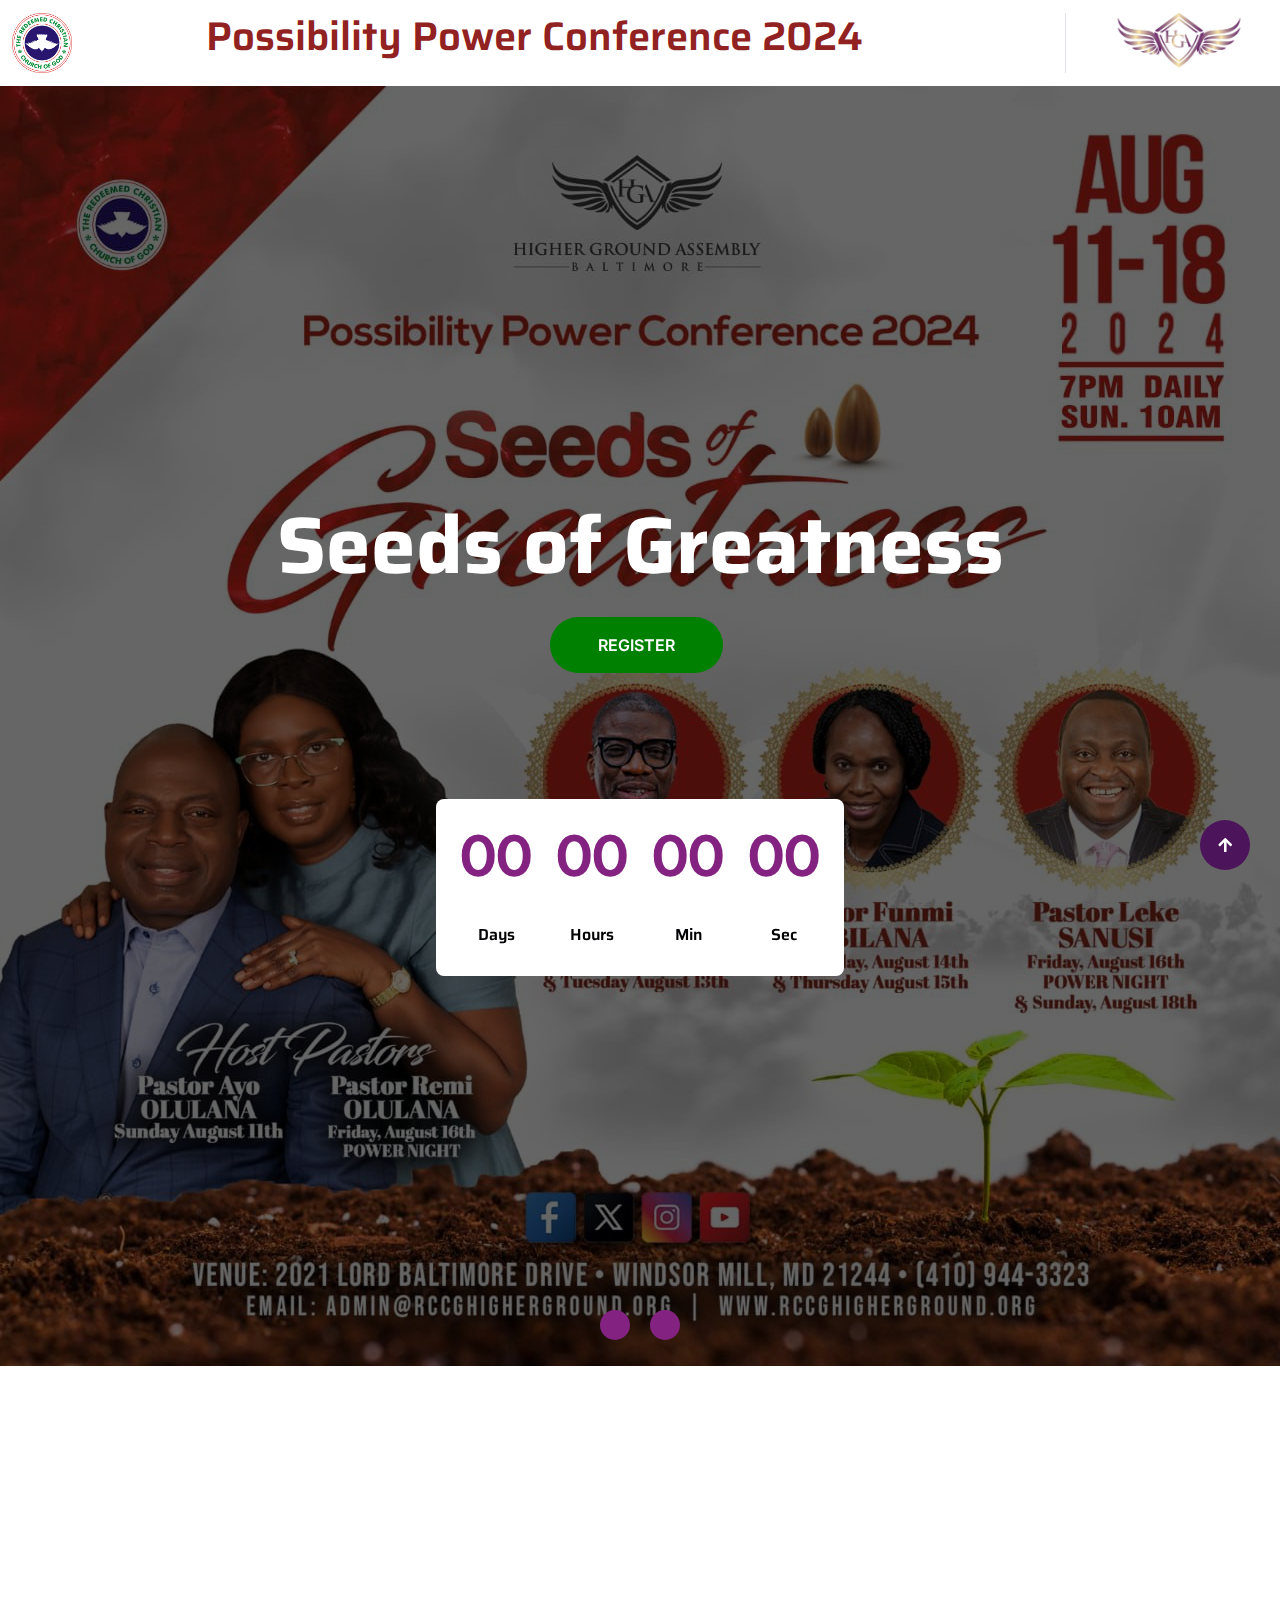
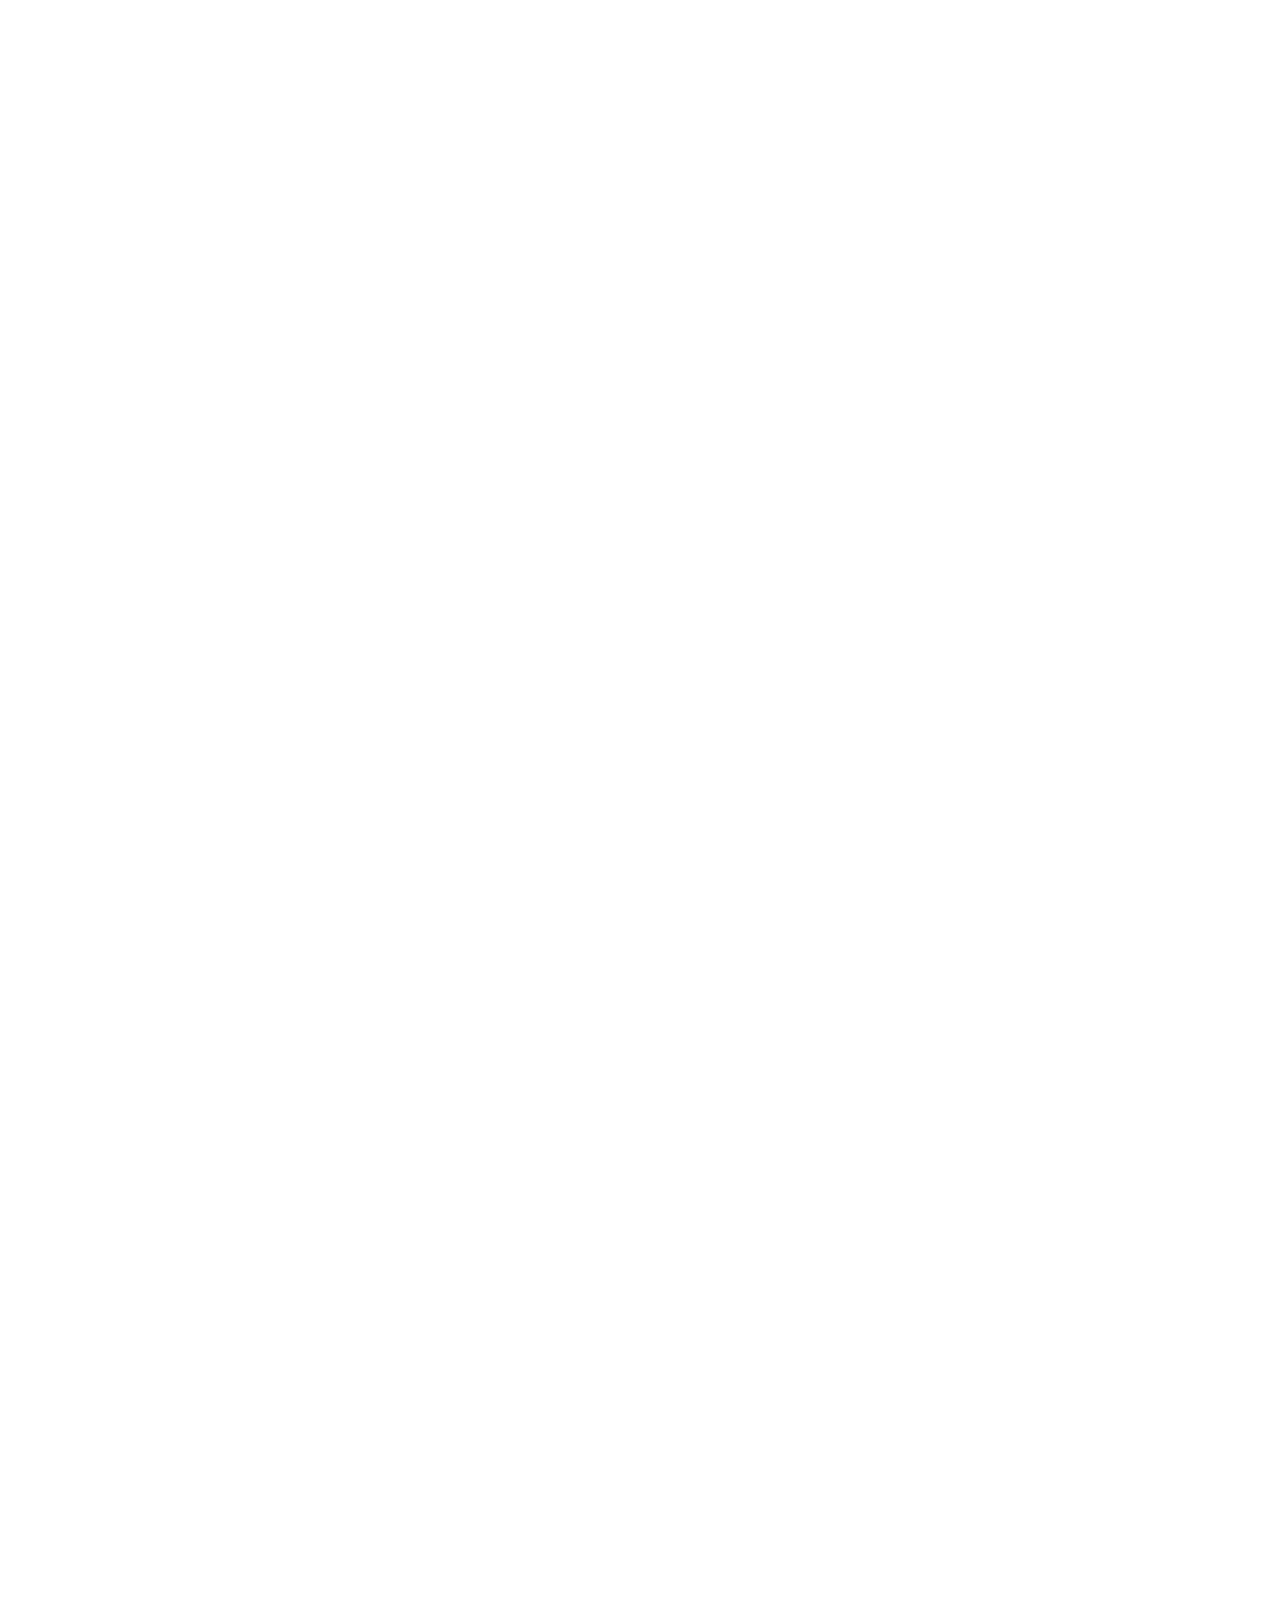
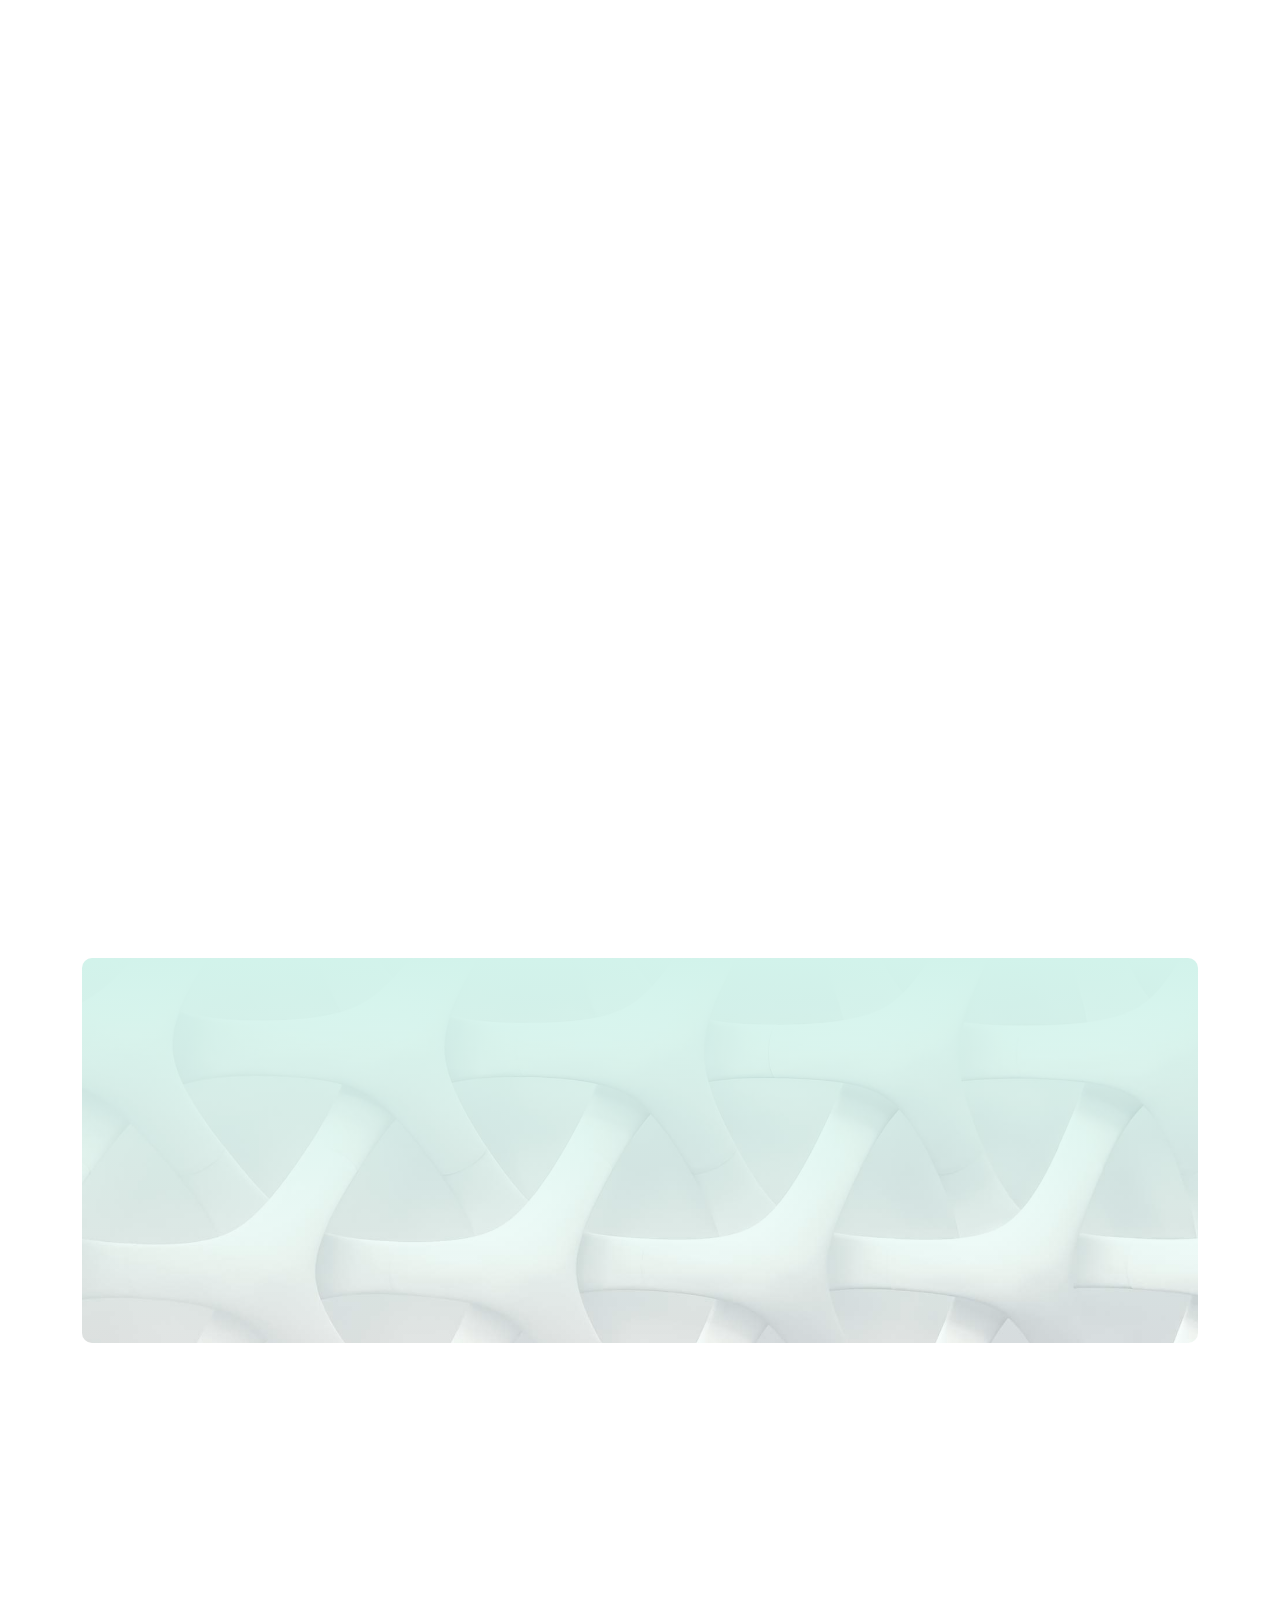
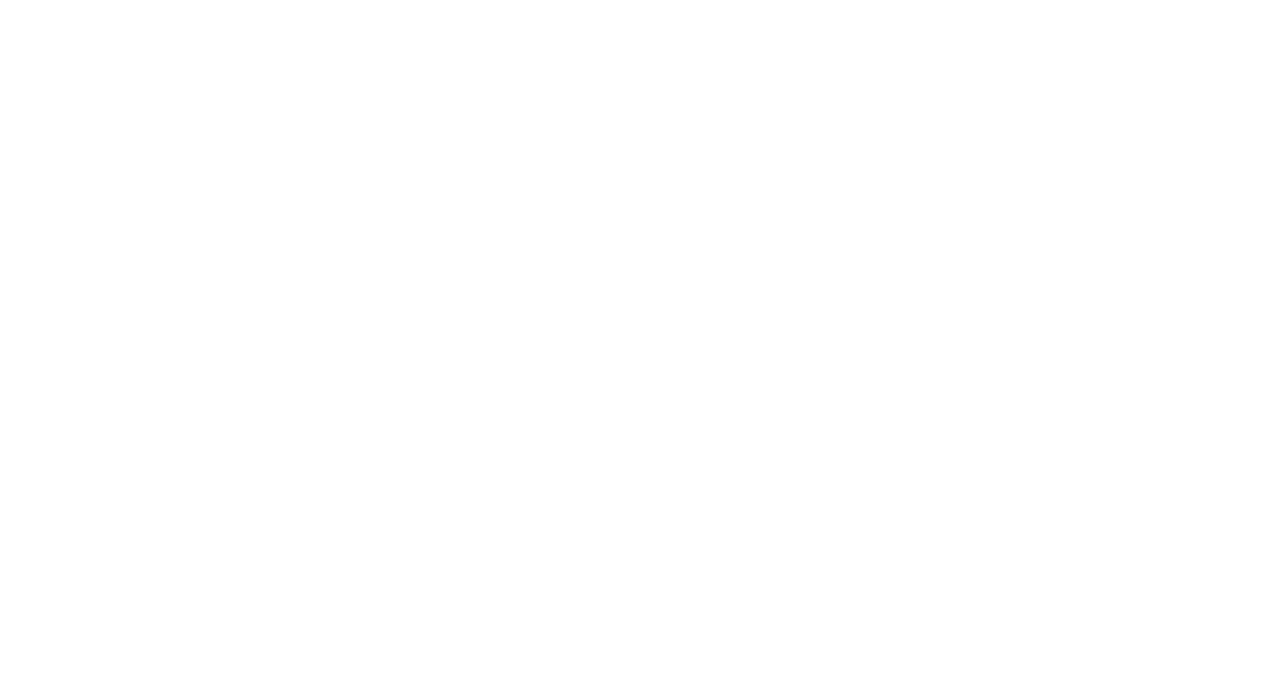
==== index.html @ 8b1bb7b5 "hfhfgsrsrwrtshtr3rw" ====
<!DOCTYPE html>
<html lang="en">
  <head>
    <meta charset="utf-8" />
    <title>PPC-2024</title>
    <meta content="width=device-width, initial-scale=1.0" name="viewport" />
    <meta content="" name="keywords" />
    <meta content="" name="description" />
    <link rel="stylesheet" href="https://unpkg.com/aos@next/dist/aos.css" />

    <!-- Google Web Fonts -->
    <link rel="preconnect" href="https://fonts.googleapis.com" />
    <link rel="preconnect" href="https://fonts.gstatic.com" crossorigin />
    <link
      href="https://fonts.googleapis.com/css2?family=Inter:wght@400;500;600&family=Saira:wght@500;600;700&display=swap"
      rel="stylesheet"
    />

    <!-- Icon Font Stylesheet -->
    <link
      href="https://cdnjs.cloudflare.com/ajax/libs/font-awesome/5.10.0/css/all.min.css"
      rel="stylesheet"
    />
    <link
      href="https://cdn.jsdelivr.net/npm/bootstrap-icons@1.4.1/font/bootstrap-icons.css"
      rel="stylesheet"
    />

    <!-- Libraries Stylesheet -->
    <link href="lib/animate/animate.min.css" rel="stylesheet" />
    <link href="lib/owlcarousel/assets/owl.carousel.min.css" rel="stylesheet" />

    <!-- Customized Bootstrap Stylesheet -->
    <link href="css/bootstrap.min.css" rel="stylesheet" />

    <!-- Template Stylesheet -->
    <link href="css/style.css" rel="stylesheet" />
  </head>

  <body>
    <!-- Spinner Start -->
    <div
      id="spinner"
      class="show position-fixed translate-middle w-100 vh-100 top-50 start-50 d-flex align-items-center justify-content-center"
    >
      <div class="spinner-grow text-primary" role="status"></div>
    </div>
    <!-- Spinner End -->

    <!-- Topbar Start -->
    <!-- <div class="container-fluid bg-dark py-2 d-none d-md-flex">
            <div class="container">
                <div class="d-flex justify-content-between topbar">
                    <div class="top-info">
                        <small class="me-3 text-white-50"><a href="#"><i class="fas fa-map-marker-alt me-2 text-secondary"></i></a>23 Ranking Street, New York</small>
                        <small class="me-3 text-white-50"><a href="#"><i class="fas fa-envelope me-2 text-secondary"></i></a>Email@Example.com</small>
                    </div>
                    <div id="note" class="text-secondary d-none d-xl-flex"><small>Note : We help you to Grow your Business</small></div>
                    <div class="top-link">
                        <a href="" class="bg-light nav-fill btn btn-sm-square rounded-circle"><i class="fab fa-facebook-f text-primary"></i></a>
                        <a href="" class="bg-light nav-fill btn btn-sm-square rounded-circle"><i class="fab fa-twitter text-primary"></i></a>
                        <a href="" class="bg-light nav-fill btn btn-sm-square rounded-circle"><i class="fab fa-instagram text-primary"></i></a>
                        <a href="" class="bg-light nav-fill btn btn-sm-square rounded-circle me-0"><i class="fab fa-linkedin-in text-primary"></i></a>
                    </div>
                </div>
            </div>
        </div> -->
    <!-- Topbar End -->

    <!-- Navbar Start   bg-primary-->
    <div class="container-fluid" style="background-color: #ffffff">
      <div class="contai">
        <nav class="navbar d-flex align-items-center navbar-dark">
          <a href="index.html" class="navbar-brand">
            <div>
              <img
                src="images/rccg.png"
                height="60px"
                loading="lazy"
                class="object-cover aspect-square rounded-full"
                alt=""
              />
            </div>
            <!-- <h5 class="text-white fw-bold d-block">  HIGHER GROUND <span class="text-blue-600">ASSEMBLY</span>
                          </h5>
                          <p class="text-xs italic text-[#515b6b]">
                            Pressing Forward... Making Potentials Real
                        </p> 
                       -->
          </a>
          <button
            type="button"
            class="navbar-toggler me-0"
            data-bs-toggle="collapse"
            data-bs-target="#navbarCollapse"
          >
            <span class="navbar-toggler-icon"></span>
          </button>
          <div
            class="collapse navbar-collapse bg-transparent"
            id="navbarCollapse"
          >
            <div class="navbar-nav ms-auto mx-xl-auto p-0">
              <a
                href="index.html"
                class="nav-item nav-link active text-secondary"
                >Home</a
              >
              <a href="about.html" class="nav-item nav-link">About</a>
              <a href="service.html" class="nav-item nav-link">Services</a>
              <a href="project.html" class="nav-item nav-link">Projects</a>
              <div class="nav-item dropdown">
                <a
                  href="#"
                  class="nav-link dropdown-toggle"
                  data-bs-toggle="dropdown"
                  >Pages</a
                >
                <div class="dropdown-menu rounded">
                  <a href="blog.html" class="dropdown-item">Our Blog</a>
                  <a href="team.html" class="dropdown-item">Our Team</a>
                  <a href="testimonial.html" class="dropdown-item"
                    >Testimonial</a
                  >
                  <a href="404.html" class="dropdown-item">404 Page</a>
                </div>
              </div>
              <a href="contact.html" class="nav-item nav-link">Contact</a>
            </div>
          </div>
          <div class="d-none d-xl-flex flex-shirink-0">
            <div
              id="phone-tada"
              class="d-flex align-items-center justify-content-center me-4"
            >
              <a href="" class="position-relative animated tada infinite">
                <!-- <i class="fa fa-phone-alt text-white fa-2x"></i> -->
                <!-- <div class="position-absolute" style="top: -7px; left: 20px;">
                                    <span><i class="fa fa-comment-dots text-secondary"></i></span>
                                </div> -->
              </a>
            </div>
            <div class="d-flex flex-column pe-4 text-center">
              <h1 class="text-center h1" style="color: #922222">
                Possibility Power Conference 2024
              </h1>
            </div>
            <div class="d-flex flex-column pe-4 border-end">
              <span class="text-white-50">Have any questions?</span>
            </div>
            <div class="d-flex align-items-center justify-content-center ms-4">
              <img
                height="60px"
                src="images/logoflyer.jpg"
                loading="lazy"
                class="w-10 object-cover aspect-square rounded-full"
                alt=""
              />
            </div>
          </div>
        </nav>
      </div>
    </div>

    <!-- Navbar End -->
    <!-- <div class="countdown position-fixed top-0 end-0 mt-5 me-2 me-md-4 d-flex flex-column flex-md-row align-items-center text-center gap-3 gap-md-4 bg-white bg-opacity-50 p-3 p-md-4 rounded shadow-md" style="z-index: 999999999;">
            <div>
                <p class="day display-4">00</p>
                <h1 class="fw-semibold h4">Days</h1>
            </div>
            <div>
                <p class="hours display-4">00</p>
                <h1 class="fw-semibold h4">Hours</h1>
            </div>
            <div>
                <p class="mins display-4">00</p>
                <h1 class="fw-semibold h4">Min</h1>
            </div>
            <div>
                <p class="sec display-4">00</p>
                <h1 class="fw-semibold h4">Sec</h1>
            </div>
        </div>
         -->

    <!-- Carousel Start -->
    <!-- <div class="container-fluid px-0"> -->
    <div class="container-fluid px-0">
      <div id="carouselId" class="carousel slide" data-bs-ride="carousel">
        <ol class="carousel-indicators">
          <li
            data-bs-target="#carouselId"
            data-bs-slide-to="0"
            class="active"
            aria-current="true"
            aria-label="First slide"
          ></li>
          <li
            data-bs-target="#carouselId"
            data-bs-slide-to="1"
            aria-label="Second slide"
          ></li>
        </ol>
        <div class="carousel-inner" role="listbox">
          <div class="carousel-item active">
            <img src="images/flyer2.jpg" class="img-fluid" alt="First slide" />
            <div class="carousel-caption">
              <div class="container carousel-content">
                <h1 class="text-white display-1 mb-4 animated fadeInRight">
                  Seeds of Greatness
                </h1>
                <a
                  href="https://www.eventbrite.com/e/possibility-power-conference-2024-tickets-952061420337?utm-campaign=social&utm-content=attendeeshare&utm-medium=discovery&utm-term=listing&utm-source=cp&aff=ebdsshcopyurl"
                  class="me-2 text-white"
                >
                  <button
                    type="button"
                    style="background-color: #008000"
                    class="px-4 py-sm-3 px-sm-5 btn text-white rounded-pill carousel-content-btn1 animated fadeInLeft"
                  >
                    REGISTER
                  </button>
                </a>
                <div
                class="container d-flex justify-content-center align-items-center"
                style="height: 27vh"
              >
                <div
                  class="countdowns d-none d-md-flex flex-md-row align-items-center text-center gap-3 gap-md-4 bg-white bg-opacity-50 p-4 p-md-4 rounded shadow-md"
                  style="z-index: 999999999; margin-top: 22%"
                >
                  <div>
                    <p class="day display-4" style="color: #842281">00</p>
                    <h1 class="fw-semibold h6">Days</h1>
                  </div>
                  <div>
                    <p class="hours display-4" style="color: #842281">00</p>
                    <h1 class="fw-semibold h6">Hours</h1>
                  </div>
                  <div>
                    <p class="mins display-4" style="color: #842281">00</p>
                    <h1 class="fw-semibold h6">Min</h1>
                  </div>
                  <div>
                    <p class="sec display-4" style="color: #842281">00</p>
                    <h1 class="fw-semibold h6">Sec</h1>
                  </div>
                </div>
              </div>
                <!-- Countdown timer -->
                <!-- <div
                  class="d-flex justify-content-center align-items-center"
                  style="height: 100vh"
                >
                  <div
                    class="countdowns d-none d-md-flex flex-md-row align-items-center text-center gap-3 gap-md-4 bg-white bg-opacity-50 p-4 p-md-4 rounded shadow-md"
                    style="z-index: 999999999; width: 100%; margin-top: 76%"
                  >
                    <div>
                      <p class="day display-4" style="color: #842281">00</p>
                      <h1 class="fw-semibold h6">Days</h1>
                    </div>
                    <div>
                      <p class="hours display-4" style="color: #842281">00</p>
                      <h1 class="fw-semibold h6">Hours</h1>
                    </div>
                    <div>
                      <p class="mins display-4" style="color: #842281">00</p>
                      <h1 class="fw-semibold h6">Min</h1>
                    </div>
                    <div>
                      <p class="sec display-4" style="color: #842281">00</p>
                      <h1 class="fw-semibold h6">Sec</h1>
                    </div>
                  </div>
                </div>  -->
              </div>
            </div>
          </div>

          <div class="carousel-item">
            <img src="images/flyer1.jpg" class="img-fluid" alt="Second slide" />
            <div class="carousel-caption">
              <div class="container carousel-content">
                <h1 class="text-white display-1 mb-4 animated fadeInLeft">
                  Flourish and Inspire Others
                </h1>
                <a href="" class="me-2 text-white">
                  <button
                    type="button"
                    style="background-color: #008000"
                    class="px-4 py-sm-3 px-sm-5 btn text-white rounded-pill carousel-content-btn1 animated fadeInLeft"
                  >
                    REGISTER
                  </button>
                </a>
                <!-- Countdown timer -->
                <!-- <div
                  class="container d-flex justify-content-center align-items-center"
                  style="height: 100vh"
                >
                  <div
                    class="countdowns d-none d-md-flex flex-md-row align-items-center text-center gap-3 gap-md-4 bg-white bg-opacity-50 p-4 p-md-4 rounded shadow-md"
                    style="z-index: 999999999; margin-top: 76%"
                  >
                    <div>
                      <p class="day display-4" style="color: #842281">00</p>
                      <h1 class="fw-semibold h6">Days</h1>
                    </div>
                    <div>
                      <p class="hours display-4" style="color: #842281">00</p>
                      <h1 class="fw-semibold h6">Hours</h1>
                    </div>
                    <div>
                      <p class="mins display-4" style="color: #842281">00</p>
                      <h1 class="fw-semibold h6">Min</h1>
                    </div>
                    <div>
                      <p class="sec display-4" style="color: #842281">00</p>
                      <h1 class="fw-semibold h6">Sec</h1>
                    </div>
                  </div>
                </div> -->
              </div>
            </div>
          </div>
        </div>

        <!-- <button
          class="carousel-control-prev"
          type="button"
          data-bs-target="#carouselId"
          data-bs-slide="prev"
        >
          <span class="carousel-control-prev-icon" aria-hidden="true"></span>
          <span class="visually-hidden">Previous</span>
        </button>
        <button
          class="carousel-control-next"
          type="button"
          data-bs-target="#carouselId"
          data-bs-slide="next"
        >
          <span class="carousel-control-next-icon" aria-hidden="true"></span>
          <span class="visually-hidden">Next</span>
        </button> -->
      </div>
    </div>

    <!-- Carousel End -->

    <!-- Fact Start -->
    <!-- <div class="container-fluid bg-secondary py-5"> -->
    <!-- <div class="container">
                <div class="row">
                    <div class="col-lg-3 wow fadeIn" data-wow-delay=".1s">
                        <div class="d-flex counter">
                            <h1 class="me-3 text-primary counter-value">99</h1>
                            <h5 class="text-white mt-1">Success in getting happy customer</h5>
                        </div>
                    </div>
                    <div class="col-lg-3 wow fadeIn" data-wow-delay=".3s">
                        <div class="d-flex counter">
                            <h1 class="me-3 text-primary counter-value">25</h1>
                            <h5 class="text-white mt-1">Thousands of successful business</h5>
                        </div>
                    </div>
                    <div class="col-lg-3 wow fadeIn" data-wow-delay=".5s">
                        <div class="d-flex counter">
                            <h1 class="me-3 text-primary counter-value">120</h1>
                            <h5 class="text-white mt-1">Total clients who love HighTech</h5>
                        </div>
                    </div>
                    <div class="col-lg-3 wow fadeIn" data-wow-delay=".7s">
                        <div class="d-flex counter">
                            <h1 class="me-3 text-primary counter-value">5</h1>
                            <h5 class="text-white mt-1">Stars reviews given by satisfied clients</h5>
                        </div>
                    </div>
                </div>
            </div> -->
    <!-- </div> -->
    <!-- Fact End -->

    <div class="container-fluid py-1 my-1">
      <div class="container pt-1">
        <div class="">
          <!-- <div class="col-lg-5 col-md-6 col-sm-12 wow fadeIn" data-wow-delay=".3s">
                        <div class="h-100 position-relative">
                            <img src="images/hall.jpg" class="img-fluid w-75 rounded" alt="" style="margin-bottom: 25%;">
                            <div class="position-absolute w-75" style="top: 25%; left: 25%;">
                                <img src="images/hall1.jpg" class="img-fluid w-100 rounded" alt="">
                            </div>
                        </div>
                    </div> -->
          <!-- <div class=" wow fadeIn  object-fit-xxl-contain border rounded" data-wow-delay=".5s" >
                        <iframe 
                        src="https://www.youtube.com/embed/ZZvTQcAYXj4" allow="accelerometer; autoplay; clipboard-write; encrypted-media; gyroscope; picture-in-picture" allowfullscreen>
                        </iframe>
                    
                    </div> -->
          <div class="container mt-3">
            <div
              class="wow fadeIn video-container border rounded"
              data-wow-delay=".5s"
            >
              <iframe
                src="https://www.youtube.com/embed/dRAWkQ07vgo"
                allow="accelerometer; autoplay; clipboard-write; encrypted-media; gyroscope; picture-in-picture"
                allowfullscreen
              >
              </iframe>
            </div>
          </div>
        </div>
      </div>
    </div>

    <div class="container d-block d-lg-none">
      <div
        class="countdowns top-0 end-0 mt-5 me-2 me-md-4 d-flex flex-column flex-md-row align-items-center text-center gap-3 gap-md-4 bg-white bg-opacity-50 p-3 p-md-4 rounded shadow-md"
        style="z-index: 999999999"
      >
        <div>
          <p class="days display-4" style="color: #842281">00</p>
          <h1 class="fw-semibold h4">Days</h1>
        </div>
        <div>
          <p class="hourss display-4" style="color: #842281">00</p>
          <h1 class="fw-semibold h4">Hours</h1>
        </div>
        <div>
          <p class="minss display-4" style="color: #842281">00</p>
          <h1 class="fw-semibold h4">Min</h1>
        </div>
        <div>
          <p class="secs display-4" style="color: #842281">00</p>
          <h1 class="fw-semibold h4">Sec</h1>
        </div>
      </div>
    </div>

    <!-- About Start -->
    <div class="container-fluid py-5 my-5">
      <div class="container pt-2">
        <div class="row g-5">
          <div
            class="col-lg-5 col-md-6 col-sm-12 wow fadeIn"
            data-wow-delay=".3s"
          >
            <div class="h-100 position-relative">
              <img
                src="images/hall.jpg"
                class="img-fluid w-75 rounded"
                alt=""
                style="margin-bottom: 25%"
              />
              <div class="position-absolute w-75" style="top: 25%; left: 25%">
                <img
                  src="images/hall1.jpg"
                  class="img-fluid w-100 rounded"
                  alt=""
                />
              </div>
            </div>
          </div>
          <div
            class="col-lg-7 col-md-6 col-sm-12 wow fadeIn"
            data-wow-delay=".5s"
          >
            <h5 class="text-w" style="color: #4c145a">Why Attend?</h5>
            <p class="mb-4">
              Join us at RCCG Higher Ground Assembly’s Possibility Power
              Conference, a transformative event running for over 15 years.
              Experience profound spiritual growth through impactful teachings,
              dynamic worship, and powerful prayers. Connect with a vibrant
              community and gain tools to unlock your God-given potential. Don’t
              miss this life-changing opportunity!.
            </p>
            <!-- <p class="mb-4">Pellentesque aliquam dolor eget urna ultricies tincidunt. Nam volutpat libero sit amet leo cursus, ac viverra eros tristique. Morbi quis quam mi. Cras vel gravida eros. Proin scelerisque quam nec elementum viverra. Suspendisse viverra hendrerit diam in tempus.</p>
                        <a href="" class="btn btn-secondary rounded-pill px-5 py-3 text-white">More Details</a> -->
          </div>
        </div>
      </div>
    </div>
    <!-- About End -->

    <!-- Services Start -->
    <!-- <div class="container-fluid services py-5 mb-5">
            <div class="container">
                <div class="text-center mx-auto pb-5 wow fadeIn" data-wow-delay=".3s" style="max-width: 600px;">
                    <h5 class="text-primary">Our Services</h5>
                    <h1>Services Built Specifically For Your Business</h1>
                </div>
                <div class="row g-5 services-inner">
                    <div class="col-md-6 col-lg-4 wow fadeIn" data-wow-delay=".3s">
                        <div class="services-item bg-light">
                            <div class="p-4 text-center services-content">
                                <div class="services-content-icon">
                                    <i class="fa fa-code fa-7x mb-4 text-primary"></i>
                                    <h4 class="mb-3">Web Design</h4>
                                    <p class="mb-4">Lorem ipsum dolor sit amet elit. Sed efficitur quis purus ut interdum. Aliquam dolor eget urna ultricies tincidunt.</p>
                                    <a href="" class="btn btn-secondary text-white px-5 py-3 rounded-pill">Read More</a>
                                </div>
                            </div>
                        </div>
                    </div>
                    <div class="col-md-6 col-lg-4 wow fadeIn" data-wow-delay=".5s">
                        <div class="services-item bg-light">
                            <div class="p-4 text-center services-content">
                                <div class="services-content-icon">
                                    <i class="fa fa-file-code fa-7x mb-4 text-primary"></i>
                                    <h4 class="mb-3">Web Development</h4>
                                    <p class="mb-4">Lorem ipsum dolor sit amet elit. Sed efficitur quis purus ut interdum. Aliquam dolor eget urna ultricies tincidunt.</p>
                                    <a href="" class="btn btn-secondary text-white px-5 py-3 rounded-pill">Read More</a>
                                </div>
                            </div>
                        </div>
                    </div>
                    <div class="col-md-6 col-lg-4 wow fadeIn" data-wow-delay=".7s">
                        <div class="services-item bg-light">
                            <div class="p-4 text-center services-content">
                                <div class="services-content-icon">
                                    <i class="fa fa-external-link-alt fa-7x mb-4 text-primary"></i>
                                    <h4 class="mb-3">UI/UX Design</h4>
                                    <p class="mb-4">Lorem ipsum dolor sit amet elit. Sed efficitur quis purus ut interdum. Aliquam dolor eget urna ultricies tincidunt.</p>
                                    <a href="" class="btn btn-secondary text-white px-5 py-3 rounded-pill">Read More</a>
                                </div>
                            </div>
                        </div>
                    </div>
                    <div class="col-md-6 col-lg-4 wow fadeIn" data-wow-delay=".3s">
                        <div class="services-item bg-light">
                            <div class="p-4 text-center services-content">
                                <div class="services-content-icon">
                                    <i class="fas fa-user-secret fa-7x mb-4 text-primary"></i>
                                    <h4 class="mb-3">Web Cecurity</h4>
                                    <p class="mb-4">Lorem ipsum dolor sit amet elit. Sed efficitur quis purus ut interdum. Aliquam dolor eget urna ultricies tincidunt.</p>
                                    <a href="" class="btn btn-secondary text-white px-5 py-3 rounded-pill">Read More</a>
                                </div>
                                
                            </div>
                        </div>
                    </div>
                    <div class="col-md-6 col-lg-4 wow fadeIn" data-wow-delay=".5s">
                        <div class="services-item bg-light">
                            <div class="p-4 text-center services-content">
                                <div class="services-content-icon">
                                    <i class="fa fa-envelope-open fa-7x mb-4 text-primary"></i>
                                    <h4 class="mb-3">Digital Marketing</h4>
                                    <p class="mb-4">Lorem ipsum dolor sit amet elit. Sed efficitur quis purus ut interdum. Aliquam dolor eget urna ultricies tincidunt.</p>
                                    <a href="" class="btn btn-secondary text-white px-5 py-3 rounded-pill">Read More</a>
                                </div>
                            </div>
                        </div>
                    </div>
                    <div class="col-md-6 col-lg-4 wow fadeIn" data-wow-delay=".7s">
                        <div class="services-item bg-light">
                            <div class="p-4 text-center services-content">
                                <div class="services-content-icon">
                                    <i class="fas fa-laptop fa-7x mb-4 text-primary"></i>
                                    <h4 class="mb-3">Programming</h4>
                                    <p class="mb-4">Lorem ipsum dolor sit amet elit. Sed efficitur quis purus ut interdum. Aliquam dolor eget urna ultricies tincidunt.</p>
                                    <a href="" class="btn btn-secondary text-white px-5 py-3 rounded-pill">Read More</a>
                                </div>
                            </div>
                        </div>
                    </div>
                </div>
            </div>
        </div> -->
    <!-- Services End -->

    <!-- Project Start -->
    <div class="container-fluid project py-5 mb-5">
      <div class="container">
        <div
          class="text-center mx-auto pb-5 wow fadeIn"
          data-wow-delay=".3s"
          style="max-width: 600px"
        >
          <!-- <h5 class="text-primary">Our Project</h5> -->
          <h1 style="background: #4c145a" class="text-white p-3 rounded-pill">
             Ministers
          </h1>
        </div>
        <div
          class="row g-5"
          data-aos="fade-up"
          data-aos-offset="200"
          data-aos-delay="50"
          data-aos-duration="1000"
          data-aos-easing="ease-in-out"
        >
          <div class="col-md-6 col-lg-4 wow fadeIn" data-wow-delay=".3s">
            <div class="project-item">
              <div class="project-img">
                <img
                  src="images/daddy.jpg"
                  class="img-fluid w-100 rounded"
                  alt=""
                />
                <div class="project-content">
                  <a href="#" class="text-center">
                    <h4 class="text-secondary text-white">
                      Pastor Ayo Olulana
                    </h4>
                    <p class="m-0 text-white">
                      SENIOR PASTOR RCCG HIGHER GROUND ASSEMBLY
                    </p>
                  </a>
                </div>
              </div>
            </div>
          </div>
          <div class="col-md-6 col-lg-4 wow fadeIn" data-wow-delay=".5s">
            <div class="project-item">
              <div class="project-img">
                <img
                  src="images/mummy.jpg"
                  class="img-fluid w-100 rounded"
                  alt=""
                />
                <div class="project-content">
                  <a href="#" class="text-center">
                    <h4 class="text-secondary text-white">
                      Pastor Remi Olulana
                    </h4>
                    <p class="m-0 text-white">
                      SENIOR PASTOR RCCG HIGHER GROUND ASSEMBLY
                    </p>
                  </a>
                </div>
              </div>
            </div>
          </div>
          <div class="col-md-6 col-lg-4 wow fadeIn" data-wow-delay=".7s">
            <div class="project-item">
              <div class="project-img">
                <img
                  src="images/leke.jpg"
                  class="img-fluid w-100 rounded"
                  alt=""
                />
                <div class="project-content">
                  <a href="#" class="text-center">
                    <h4 class="text-secondary text-white">
                      Pastor Leke Sanusi
                    </h4>
                    <!-- <p class="m-0 text-white">SENIOR PASTOR -->
                    <!-- RCCG JESUS HOUSE CHICAGO</p> -->
                  </a>
                </div>
              </div>
            </div>
          </div>
          <div class="col-md-6 col-lg-4 wow fadeIn" data-wow-delay=".3s">
            <div class="project-item">
              <div class="project-img">
                <img
                  src="images/blackwoman.jpg"
                  class="img-fluid w-100 rounded"
                  alt=""
                />
                <div class="project-content">
                  <a href="#" class="text-center">
                    <h4 class="text-secondary text-white">
                      Pastor Funmi Obilana
                    </h4>
                    <p class="m-0 text-white">
                      SENIOR PASTOR RCCG LIVING SPRING MIRACLE CENTER
                    </p>
                  </a>
                </div>
              </div>
            </div>
          </div>
          <div class="col-md-6 col-lg-4 wow fadeIn" data-wow-delay=".5s">
            <div class="project-item">
              <div class="project-img">
                <img
                  src="images/bayo.jpg"
                  class="img-fluid w-100 rounded"
                  alt=""
                />
                <div class="project-content">
                  <a href="#" class="text-center">
                    <h4 class="text-secondary text-white">
                      Pastor Bayo Adewole
                    </h4>
                    <!-- <p class="m-0 text-white">SENIOR PASTOR
                                            RCCG LIVING SPRING MIRACLE CENTER</p> -->
                  </a>
                </div>
              </div>
            </div>
          </div>
          <div class="col-md-6 col-lg-4 wow fadeIn" data-wow-delay=".7s">
            <div class="project-item">
              <!-- <div class="project-img">
                                <img src="img/project-6.jpg" class="img-fluid w-100 rounded" alt="">
                                <div class="project-content">
                                    <a href="#" class="text-center">
                                        <h4 class="text-secondary">keyword Research</h4>
                                        <p class="m-0 text-white">keyword Analysis</p>
                                    </a>
                                </div>
                            </div> -->
            </div>
          </div>
        </div>
      </div>
    </div>
    <!-- Project End -->

    <!-- Project Start -->
    <div class="container-fluid project py-5 mb-5">
      <div class="container">
        <div
          class="text-center mx-auto pb-5 wow fadeIn"
          data-wow-delay=".3s"
          style="max-width: 600px"
        >
          <!-- <h5 class="text-primary">Our Project</h5> -->
          <div class="border-0 p-3 rounded-pill" style="background: #4c145a">
            <h1 class="text-white">Worship Ministers</h1>
          </div>
        </div>
        <div class="row g-5">
          <div class="col-md-6 col-lg-4 wow fadeIn" data-wow-delay=".3s">
            <div class="project-item">
              <div class="project-img">
                <img
                  src="images/PC Pst James.jpg"
                  class="img-fluid w-100 rounded"
                  alt=""
                />
                <div class="project-content">
                  <a href="#" class="text-center">
                    <h4 class="text-secondary text-white">Pastor James Okon</h4>
                    <!-- <p class="m-0 text-white">SENIOR PASTOR
                                                RCCG HIGHER GROUND ASSEMBLY</p> -->
                  </a>
                </div>
              </div>
            </div>
          </div>
          <div class="col-md-6 col-lg-4 wow fadeIn" data-wow-delay=".5s">
            <div class="project-item">
              <div class="project-img">
                <img
                  src="images/PC Cosmos.jpg"
                  class="img-fluid w-100 rounded"
                  alt=""
                />
                <div class="project-content">
                  <a href="#" class="text-center">
                    <h4 class="text-seconda text-white">Cosmos</h4>
                    <!-- <p class="m-0 text-white">SENIOR PASTOR -->
                    <!-- RCCG HIGHER GROUND ASSEMBLY</p> -->
                  </a>
                </div>
              </div>
            </div>
          </div>
          <div class="col-md-6 col-lg-4 wow fadeIn" data-wow-delay=".7s">
            <div class="project-item">
              <div class="project-img">
                <img
                  src="images/PC Josh.jpg"
                  class="img-fluid w-100 rounded"
                  alt=""
                />
                <div class="project-content">
                  <a href="#" class="text-center">
                    <h4 class="text-secondary text-white">Josh Blayze</h4>
                    <!-- <p class="m-0 text-white">SENIOR PASTOR -->
                    <!-- RCCG JESUS HOUSE CHICAGO</p> -->
                  </a>
                </div>
              </div>
            </div>
          </div>
          <div class="col-md-6 col-lg-4 wow fadeIn" data-wow-delay=".3s">
            <div class="project-item">
              <div class="project-img">
                <img
                  src="images/PC Enkay.jpg"
                  class="img-fluid w-100 rounded"
                  alt=""
                />
                <div class="project-content">
                  <a href="#" class="text-center">
                    <h4 class="text-secondary text-white">Enkay</h4>
                    <!-- <p class="m-0 text-white">SENIOR PASTOR -->
                    <!-- RCCG VICTORY TEMPLE BOWIE</p> -->
                  </a>
                </div>
              </div>
            </div>
          </div>
          <div class="col-md-6 col-lg-4 wow fadeIn" data-wow-delay=".5s">
            <div class="project-item">
              <div class="project-img">
                <img
                  src="images/PC Lawrence.jpg"
                  class="img-fluid w-100 rounded"
                  alt=""
                />
                <div class="project-content">
                  <a href="#" class="text-center">
                    <h4 class="text-secondary text-white">
                      Min Lawrence Decovenant
                    </h4>
                    <!-- <p class="m-0 text-white">SENIOR PASTOR -->
                    <!-- RCCG LIVING SPRING MIRACLE CENTER</p> -->
                  </a>
                </div>
              </div>
            </div>
          </div>
          <div class="col-md-6 col-lg-4 wow fadeIn" data-wow-delay=".7s">
            <div class="project-item">
              <!-- <div class="project-img">
                                    <img src="img/project-6.jpg" class="img-fluid w-100 rounded" alt="">
                                    <div class="project-content">
                                        <a href="#" class="text-center">
                                            <h4 class="text-secondary">keyword Research</h4>
                                            <p class="m-0 text-white">keyword Analysis</p>
                                        </a>
                                    </div>
                                </div> -->
            </div>
          </div>
        </div>
      </div>
    </div>
    <!-- Project End -->

    <!-- Blog Start -->
    <!-- <div class="container-fluid blog py-5 mb-5">
            <div class="container">
                <div class="text-center mx-auto pb-5 wow fadeIn" data-wow-delay=".3s" style="max-width: 600px;">
                    <h5 class="text-primary">Our Blog</h5>
                    <h1>Latest Blog & News</h1>
                </div>
                <div class="row g-5 justify-content-center">
                    <div class="col-lg-6 col-xl-4 wow fadeIn" data-wow-delay=".3s">
                        <div class="blog-item position-relative bg-light rounded">
                            <img src="img/blog-1.jpg" class="img-fluid w-100 rounded-top" alt="">
                            <span class="position-absolute px-4 py-3 bg-primary text-white rounded" style="top: -28px; right: 20px;">Web Design</span>
                            <div class="blog-btn d-flex justify-content-between position-relative px-3" style="margin-top: -75px;">
                                <div class="blog-icon btn btn-secondary px-3 rounded-pill my-auto">
                                    <a href="" class="btn text-white">Read More</a>
                                </div>
                                <div class="blog-btn-icon btn btn-secondary px-4 py-3 rounded-pill ">
                                    <div class="blog-icon-1">
                                        <p class="text-white px-2">Share<i class="fa fa-arrow-right ms-3"></i></p>
                                    </div>
                                    <div class="blog-icon-2">
                                        <a href="" class="btn me-1"><i class="fab fa-facebook-f text-white"></i></a>
                                        <a href="" class="btn me-1"><i class="fab fa-twitter text-white"></i></a>
                                        <a href="" class="btn me-1"><i class="fab fa-instagram text-white"></i></a>
                                    </div>
                                </div>
                            </div>
                            <div class="blog-content text-center position-relative px-3" style="margin-top: -25px;">
                                <img src="img/admin.jpg" class="img-fluid rounded-circle border border-4 border-white mb-3" alt="">
                                <h5 class="">By Daniel Martin</h5>
                                <span class="text-secondary">24 March 2023</span>
                                <p class="py-2">Lorem ipsum dolor sit amet elit. Sed efficitur quis purus ut interdum. Aliquam dolor eget urna ultricies tincidunt libero sit amet</p>
                            </div>
                            <div class="blog-coment d-flex justify-content-between px-4 py-2 border bg-primary rounded-bottom">
                                <a href="" class="text-white"><small><i class="fas fa-share me-2 text-secondary"></i>5324 Share</small></a>
                                <a href="" class="text-white"><small><i class="fa fa-comments me-2 text-secondary"></i>5 Comments</small></a>
                            </div>
                        </div>
                    </div>
                    <div class="col-lg-6 col-xl-4 wow fadeIn" data-wow-delay=".5s">
                        <div class="blog-item position-relative bg-light rounded">
                            <img src="img/blog-2.jpg" class="img-fluid w-100 rounded-top" alt="">
                            <span class="position-absolute px-4 py-3 bg-primary text-white rounded" style="top: -28px; right: 20px;">Development</span>
                            <div class="blog-btn d-flex justify-content-between position-relative px-3" style="margin-top: -75px;">
                                <div class="blog-icon btn btn-secondary px-3 rounded-pill my-auto">
                                    <a href="" class="btn text-white ">Read More</a>
                                </div>
                                <div class="blog-btn-icon btn btn-secondary px-4 py-3 rounded-pill ">
                                    <div class="blog-icon-1">
                                        <p class="text-white px-2">Share<i class="fa fa-arrow-right ms-3"></i></p>
                                    </div>
                                    <div class="blog-icon-2">
                                        <a href="" class="btn me-1"><i class="fab fa-facebook-f text-white"></i></a>
                                        <a href="" class="btn me-1"><i class="fab fa-twitter text-white"></i></a>
                                        <a href="" class="btn me-1"><i class="fab fa-instagram text-white"></i></a>
                                    </div>
                                </div>
                            </div>
                            <div class="blog-content text-center position-relative px-3" style="margin-top: -25px;">
                                <img src="img/admin.jpg" class="img-fluid rounded-circle border border-4 border-white mb-3" alt="">
                                <h5 class="">By Daniel Martin</h5>
                                <span class="text-secondary">23 April 2023</span>
                                <p class="py-2">Lorem ipsum dolor sit amet elit. Sed efficitur quis purus ut interdum. Aliquam dolor eget urna ultricies tincidunt libero sit amet</p>
                            </div>
                            <div class="blog-coment d-flex justify-content-between px-4 py-2 border bg-primary rounded-bottom">
                                <a href="" class="text-white"><small><i class="fas fa-share me-2 text-secondary"></i>5324 Share</small></a>
                                <a href="" class="text-white"><small><i class="fa fa-comments me-2 text-secondary"></i>5 Comments</small></a>
                            </div>
                        </div>
                    </div>
                    <div class="col-lg-6 col-xl-4 wow fadeIn" data-wow-delay=".7s">
                        <div class="blog-item position-relative bg-light rounded">
                            <img src="img/blog-3.jpg" class="img-fluid w-100 rounded-top" alt="">
                            <span class="position-absolute px-4 py-3 bg-primary text-white rounded" style="top: -28px; right: 20px;">Mobile App</span>
                            <div class="blog-btn d-flex justify-content-between position-relative px-3" style="margin-top: -75px;">
                                <div class="blog-icon btn btn-secondary px-3 rounded-pill my-auto">
                                    <a href="" class="btn text-white ">Read More</a>
                                </div>
                                <div class="blog-btn-icon btn btn-secondary px-4 py-3 rounded-pill ">
                                    <div class="blog-icon-1">
                                        <p class="text-white px-2">Share<i class="fa fa-arrow-right ms-3"></i></p>
                                    </div>
                                    <div class="blog-icon-2">
                                        <a href="" class="btn me-1"><i class="fab fa-facebook-f text-white"></i></a>
                                        <a href="" class="btn me-1"><i class="fab fa-twitter text-white"></i></a>
                                        <a href="" class="btn me-1"><i class="fab fa-instagram text-white"></i></a>
                                    </div>
                                </div>
                            </div>
                            <div class="blog-content text-center position-relative px-3" style="margin-top: -25px;">
                                <img src="img/admin.jpg" class="img-fluid rounded-circle border border-4 border-white mb-3" alt="">
                                <h5 class="">By Daniel Martin</h5>
                                <span class="text-secondary">30 jan 2023</span>
                                <p class="py-2">Lorem ipsum dolor sit amet elit. Sed efficitur quis purus ut interdum. Aliquam dolor eget urna ultricies tincidunt libero sit amet</p>
                            </div>
                            <div class="blog-coments d-flex justify-content-between px-4 py-2 border bg-primary rounded-bottom">
                                <a href="" class="text-white"><small><i class="fas fa-share me-2 text-secondary"></i>5324 Share</small></a>
                                <a href="" class="text-white"><small><i class="fa fa-comments me-2 text-secondary"></i>5 Comments</small></a>
                            </div>
                        </div>
                    </div>
                </div>
            </div>
        </div> -->
    <!-- Blog End -->

    <!-- Team Start -->
    <!-- <div class="container-fluid py-5 mb-5 team">
            <div class="container">
                <div class="text-center mx-auto pb-5 wow fadeIn" data-wow-delay=".3s" style="max-width: 600px;">
                    <h5 class="text-primary">Our Team</h5>
                    <h1>Meet our expert Team</h1>
                </div>
                <div class="owl-carousel team-carousel wow fadeIn" data-wow-delay=".5s">
                    <div class="rounded team-item">
                        <div class="team-content">
                            <div class="team-img-icon">
                                <div class="team-img rounded-circle">
                                    <img src="img/team-1.jpg" class="img-fluid w-100 rounded-circle" alt="">
                                </div>
                                <div class="team-name text-center py-3">
                                    <h4 class="">Full Name</h4>
                                    <p class="m-0">Designation</p>
                                </div>
                                <div class="team-icon d-flex justify-content-center pb-4">
                                    <a class="btn btn-square btn-secondary text-white rounded-circle m-1" href=""><i class="fab fa-facebook-f"></i></a>
                                    <a class="btn btn-square btn-secondary text-white rounded-circle m-1" href=""><i class="fab fa-twitter"></i></a>
                                    <a class="btn btn-square btn-secondary text-white rounded-circle m-1" href=""><i class="fab fa-instagram"></i></a>
                                    <a class="btn btn-square btn-secondary text-white rounded-circle m-1" href=""><i class="fab fa-linkedin-in"></i></a>
                                </div>
                            </div>
                        </div>
                    </div>
                    <div class="rounded team-item">
                        <div class="team-content">
                            <div class="team-img-icon">
                                <div class="team-img rounded-circle">
                                    <img src="img/team-2.jpg" class="img-fluid w-100 rounded-circle" alt="">
                                </div>
                                <div class="team-name text-center py-3">
                                    <h4 class="">Full Name</h4>
                                    <p class="m-0">Designation</p>
                                </div>
                                <div class="team-icon d-flex justify-content-center pb-4">
                                    <a class="btn btn-square btn-secondary text-white rounded-circle m-1" href=""><i class="fab fa-facebook-f"></i></a>
                                    <a class="btn btn-square btn-secondary text-white rounded-circle m-1" href=""><i class="fab fa-twitter"></i></a>
                                    <a class="btn btn-square btn-secondary text-white rounded-circle m-1" href=""><i class="fab fa-instagram"></i></a>
                                    <a class="btn btn-square btn-secondary text-white rounded-circle m-1" href=""><i class="fab fa-linkedin-in"></i></a>
                                </div>
                            </div>
                        </div>
                    </div>
                    <div class="rounded team-item">
                        <div class="team-content">
                            <div class="team-img-icon">
                                <div class="team-img rounded-circle">
                                    <img src="img/team-3.jpg" class="img-fluid w-100 rounded-circle" alt="">
                                </div>
                                <div class="team-name text-center py-3">
                                    <h4 class="">Full Name</h4>
                                    <p class="m-0">Designation</p>
                                </div>
                                <div class="team-icon d-flex justify-content-center pb-4">
                                    <a class="btn btn-square btn-secondary text-white rounded-circle m-1" href=""><i class="fab fa-facebook-f"></i></a>
                                    <a class="btn btn-square btn-secondary text-white rounded-circle m-1" href=""><i class="fab fa-twitter"></i></a>
                                    <a class="btn btn-square btn-secondary text-white rounded-circle m-1" href=""><i class="fab fa-instagram"></i></a>
                                    <a class="btn btn-square btn-secondary text-white rounded-circle m-1" href=""><i class="fab fa-linkedin-in"></i></a>
                                </div>
                            </div>
                        </div>
                    </div>
                    <div class="rounded team-item">
                        <div class="team-content">
                            <div class="team-img-icon">
                                <div class="team-img rounded-circle">
                                    <img src="img/team-4.jpg" class="img-fluid w-100 rounded-circle" alt="">
                                </div>
                                <div class="team-name text-center py-3">
                                    <h4 class="">Full Name</h4>
                                    <p class="m-0">Designation</p>
                                </div>
                                <div class="team-icon d-flex justify-content-center pb-4">
                                    <a class="btn btn-square btn-secondary text-white rounded-circle m-1" href=""><i class="fab fa-facebook-f"></i></a>
                                    <a class="btn btn-square btn-secondary text-white rounded-circle m-1" href=""><i class="fab fa-twitter"></i></a>
                                    <a class="btn btn-square btn-secondary text-white rounded-circle m-1" href=""><i class="fab fa-instagram"></i></a>
                                    <a class="btn btn-square btn-secondary text-white rounded-circle m-1" href=""><i class="fab fa-linkedin-in"></i></a>
                                </div>
                            </div>
                        </div>
                    </div>
                </div>
            </div>
        </div>  -->
    <!-- Team End -->

    <!-- Testimonial Start -->
    <!-- <div class="container-fluid testimonial py-5 mb-5">
            <div class="container">
                <div class="text-center mx-auto pb-5 wow fadeIn" data-wow-delay=".3s" style="max-width: 600px;">
                    <h5 class="text-primary">Our Testimonial</h5>
                    <h1>Our Client Saying!</h1>
                </div>
                <div class="owl-carousel testimonial-carousel wow fadeIn" data-wow-delay=".5s">
                    <div class="testimonial-item border p-4">
                        <div class="d-flex align-items-center">
                            <div class="">
                                <img src="img/testimonial-1.jpg" alt="">
                            </div>
                            <div class="ms-4">
                                <h4 class="text-secondary">Client Name</h4>
                                <p class="m-0 pb-3">Profession</p>
                                <div class="d-flex pe-5">
                                    <i class="fas fa-star me-1 text-primary"></i>
                                    <i class="fas fa-star me-1 text-primary"></i>
                                    <i class="fas fa-star me-1 text-primary"></i>
                                    <i class="fas fa-star me-1 text-primary"></i>
                                    <i class="fas fa-star me-1 text-primary"></i>
                                </div>
                            </div>
                        </div>
                        <div class="border-top mt-4 pt-3">
                            <p class="mb-0">Lorem ipsum dolor sit amet elit. Sed efficitur quis purus ut interdum aliquam dolor eget urna. Nam volutpat libero sit amet leo cursus, ac viverra eros morbi quis quam mi.</p>
                        </div>
                    </div>
                    <div class="testimonial-item border p-4">
                        <div class=" d-flex align-items-center">
                            <div class="">
                                <img src="img/testimonial-2.jpg" alt="">
                            </div>
                            <div class="ms-4">
                                <h4 class="text-secondary">Client Name</h4>
                                <p class="m-0 pb-3">Profession</p>
                                <div class="d-flex pe-5">
                                    <i class="fas fa-star me-1 text-primary"></i>
                                    <i class="fas fa-star me-1 text-primary"></i>
                                    <i class="fas fa-star me-1 text-primary"></i>
                                    <i class="fas fa-star me-1 text-primary"></i>
                                    <i class="fas fa-star me-1 text-primary"></i>
                                </div>
                            </div>
                        </div>
                        <div class="border-top mt-4 pt-3">
                            <p class="mb-0">Lorem ipsum dolor sit amet elit. Sed efficitur quis purus ut interdum aliquam dolor eget urna. Nam volutpat libero sit amet leo cursus, ac viverra eros morbi quis quam mi.</p>
                        </div>
                    </div>
                    <div class="testimonial-item border p-4">
                        <div class=" d-flex align-items-center">
                            <div class="">
                                <img src="img/testimonial-3.jpg" alt="">
                            </div>
                            <div class="ms-4">
                                <h4 class="text-secondary">Client Name</h4>
                                <p class="m-0 pb-3">Profession</p>
                                <div class="d-flex pe-5">
                                    <i class="fas fa-star me-1 text-primary"></i>
                                    <i class="fas fa-star me-1 text-primary"></i>
                                    <i class="fas fa-star me-1 text-primary"></i>
                                    <i class="fas fa-star me-1 text-primary"></i>
                                    <i class="fas fa-star me-1 text-primary"></i>
                                </div>
                            </div>
                        </div>
                        <div class="border-top mt-4 pt-3">
                            <p class="mb-0">Lorem ipsum dolor sit amet elit. Sed efficitur quis purus ut interdum aliquam dolor eget urna. Nam volutpat libero sit amet leo cursus, ac viverra eros morbi quis quam mi.</p>
                        </div>
                    </div>
                    <div class="testimonial-item border p-4">
                        <div class=" d-flex align-items-center">
                            <div class="">
                                <img src="img/testimonial-4.jpg" alt="">
                            </div>
                            <div class="ms-4">
                                <h4 class="text-secondary">Client Name</h4>
                                <p class="m-0 pb-3">Profession</p>
                                <div class="d-flex pe-5">
                                    <i class="fas fa-star me-1 text-primary"></i>
                                    <i class="fas fa-star me-1 text-primary"></i>
                                    <i class="fas fa-star me-1 text-primary"></i>
                                    <i class="fas fa-star me-1 text-primary"></i>
                                    <i class="fas fa-star me-1 text-primary"></i>
                                </div>
                            </div>
                        </div>
                        <div class="border-top mt-4 pt-3">
                            <p class="mb-0">Lorem ipsum dolor sit amet elit. Sed efficitur quis purus ut interdum aliquam dolor eget urna. Nam volutpat libero sit amet leo cursus, ac viverra eros morbi quis quam mi.</p>
                        </div>
                    </div>
                </div>
            </div>
        </div> -->

    <!-- Testimonial End -->

    <!-- Contact Start -->
    <div class="container-fluid py-5 mb-5">
      <div class="container">
        <div
          class="text-center mx-auto pb-5 wow fadeIn"
          data-wow-delay=".3s"
          style="max-width: 600px"
        >
          <h5 class="text-prim" style="color: #4c145a">Get In Touch</h5>
          <!-- <h1 class="mb-3">Contact for any query</h1>
                    <p class="mb-2">The contact form is currently inactive. Get a functional and working contact form with Ajax & PHP in a few minutes. Just copy and paste the files, add a little code and you're done. <a href="https://htmlcodex.com/contact-form">Download Now</a>.</p> -->
        </div>
        <div class="contact-detail position-relative p-5">
          <div class="row g-5 mb-5 justify-content-center">
            <div class="col-xl-4 col-lg-6 wow fadeIn" data-wow-delay=".3s">
              <div class="d-flex bg-light p-3 rounded">
                <!-- <div class="flex-shrink-0 btn-square bg-secondary rounded-circle" style="width: 64px; height: 64px;">
                                    <i class="fas fa-map-marker-alt text-white"></i>
                                </div> -->
                <!-- <div class="ms-3">
                                    <h4 class="text-primary">Address</h4>
                                    <a href="https://goo.gl/maps/Zd4BCynmTb98ivUJ6" target="_blank" class="h5">23 rank Str, NY</a>
                                </div> -->
              </div>
            </div>
            <div class="col-xl-4 col-lg-6 wow fadeIn" data-wow-delay=".5s">
              <div class="d-flex bg-light p-3 rounded">
                <!-- <div class="flex-shrink-0 btn-square bg-secondary rounded-circle" style="width: 64px; height: 64px;">
                                    <i class="fa fa-phone text-white"></i>
                                </div> -->
                <!-- <div class="ms-3">
                                    <h4 class="text-primary">Call Us</h4>
                                    <a class="h5" href="tel:+0123456789" target="_blank">+012 3456 7890</a>
                                </div> -->
              </div>
            </div>
            <div class="col-xl-4 col-lg-6 wow fadeIn" data-wow-delay=".7s">
              <div class="d-flex bg-light p-3 rounded">
                <!-- <div class="flex-shrink-0 btn-square bg-secondary rounded-circle" style="width: 64px; height: 64px;">
                                    <i class="fa fa-envelope text-white"></i>
                                </div>
                                <div class="ms-3">
                                    <h4 class="text-primary">Email Us</h4>
                                    <a class="h5" href="mailto:info@example.com" target="_blank">info@example.com</a>
                                </div> -->
              </div>
            </div>
          </div>
          <div class="row g-5">
            <div class="col-lg-6 wow fadeIn" data-wow-delay=".3s">
              <div class="p-5 h-100 rounded contact-map">
                <iframe
                  class="rounded w-100 h-100"
                  style="border: 0"
                  allowfullscreen=""
                  loading="lazy"
                  referrerpolicy="no-referrer-when-downgrade"
                  src="https://www.google.com/maps/embed?pb=!1m18!1m12!1m3!1d3102.4911625044265!2d-76.7620656842668!3d39.31753377948963!2m3!1f0!2f0!3f0!3m2!1i1024!2i768!4f13.1!3m3!1m2!1s0x89c817d2ff4ebc29%3A0x14b84b2d45d3b7e8!2s2021%20Lord%20Baltimore%20Dr%2C%20Windsor%20Mill%2C%20MD%2021244%2C%20USA!5e0!3m2!1sen!2sbd!4v1686493221834!5m2!1sen!2sbd"
                  width="600"
                  height="450"
                  style="border: 0"
                  allowfullscreen=""
                  loading="lazy"
                ></iframe>

                <!-- <iframe class="rounded w-100 h-100" src style="border:0;" allowfullscreen="" loading="lazy" referrerpolicy="no-referrer-when-downgrade"></iframe> -->
              </div>
            </div>
            <div class="col-lg-6 wow fadeIn" data-wow-delay=".5s">
              <div class="p-5 rounded contact-form">
                <div class="mb-4">
                  <input
                    type="text"
                    class="form-control border-0 py-3"
                    placeholder="Your Name"
                  />
                </div>
                <div class="mb-4">
                  <input
                    type="email"
                    class="form-control border-0 py-3"
                    placeholder="Your Email"
                  />
                </div>
                <div class="mb-4">
                  <input
                    type="text"
                    class="form-control border-0 py-3"
                    placeholder="PrayPoint/Questions"
                  />
                </div>
                <div class="mb-4">
                  <textarea
                    class="w-100 form-control border-0 py-3"
                    rows="6"
                    cols="10"
                    placeholder="Message"
                  ></textarea>
                </div>
                <div class="text-start">
                  <button
                    class="btn bg-white text-black py-3 px-5"
                    type="button"
                  >
                    Send Message
                  </button>
                </div>
              </div>
            </div>
          </div>
        </div>
      </div>
    </div>
    <!-- Contact End -->

    <!-- Footer Start -->
    <div class="container-fluid footer bg-dark wow fadeIn" data-wow-delay=".3s">
      <div class="container pt-5 pb-4">
        <div class="row g-5">
          <div class="col-lg-3 col-md-6">
            <a href="index.html">
              <h1 class="text-white fw-bold d-block">
                SOCIALS
                <!-- <span class="text-secondary">Tech</span> </h1> -->
              </h1>
            </a>
            <p class="mt-4 text-light">
              <!-- Lorem ipsum dolor sit amet consectetur adipisicing elit. Soluta facere delectus qui placeat inventore consectetur repellendus optio debitis. -->
            </p>
            <div class="d-flex hightech-link">
              <a
                href="https://www.facebook.com/HigherGroundAssemblyBaltimore/?ref=bookmarks"
                class="btn-light nav-fill btn btn-square rounded-circle me-2"
                ><i class="fab fa-facebook-f text-primary"></i
              ></a>
              <a
                href="https://www.youtube.com/channel/UCnZIMNOOp8fYKGvZ20CaFwA/videos?view_as=subscriber"
                class="btn-light nav-fill btn btn-square rounded-circle me-2"
                ><i class="fab fa-youtube text-primary"></i
              ></a>
              <a
                href="https://www.instagram.com/rccg_hga/"
                class="btn-light nav-fill btn btn-square rounded-circle me-2"
                ><i class="fab fa-instagram text-primary"></i
              ></a>
              <!-- <a href="" class="btn-light nav-fill btn btn-square rounded-circle me-0"><i class="fab fa-linkedin-in text-primary"></i></a> -->
            </div>
          </div>
          <div class="col-lg-3 col-md-6">
            <!-- <a href="#" class="h3 text-secondary">Short Link</a>
                        <div class="mt-4 d-flex flex-column short-link">
                            <a href="" class="mb-2 text-white"><i class="fas fa-angle-right text-secondary me-2"></i>About us</a>
                            <a href="" class="mb-2 text-white"><i class="fas fa-angle-right text-secondary me-2"></i>Contact us</a>
                            <a href="" class="mb-2 text-white"><i class="fas fa-angle-right text-secondary me-2"></i>Our Services</a>
                            <a href="" class="mb-2 text-white"><i class="fas fa-angle-right text-secondary me-2"></i>Our Projects</a>
                            <a href="" class="mb-2 text-white"><i class="fas fa-angle-right text-secondary me-2"></i>Latest Blog</a> -->
            <!-- </div> -->
          </div>
          <div class="col-lg-3 col-md-6">
            <!-- <a href="#" class="h3 text-secondary">Help Link</a>
                        <div class="mt-4 d-flex flex-column help-link">
                            <a href="" class="mb-2 text-white"><i class="fas fa-angle-right text-secondary me-2"></i>Terms Of use</a>
                            <a href="" class="mb-2 text-white"><i class="fas fa-angle-right text-secondary me-2"></i>Privacy Policy</a>
                            <a href="" class="mb-2 text-white"><i class="fas fa-angle-right text-secondary me-2"></i>Helps</a>
                            <a href="" class="mb-2 text-white"><i class="fas fa-angle-right text-secondary me-2"></i>FQAs</a>
                            <a href="" class="mb-2 text-white"><i class="fas fa-angle-right text-secondary me-2"></i>Contact</a>
                        </div> -->
          </div>
          <div class="col-lg-3 col-md-6">
            <a href="#" class="h3" style="color: #4c145a">Contact Us</a>
            <div class="text-white mt-4 d-flex flex-column contact-link">
              <a href="#" class="pb-3 text-light border-bottom border-primary"
                ><i
                  style="color: #4c145a"
                  class="fas fa-map-marker-alt me-2"
                ></i>
                2021 LORD BALTIMORE DRIVE . WINDSOR MILL ,MD 21244 USA</a
              >
              <a href="#" class="py-3 text-light border-bottom border-primary"
                ><i class="fas fa-phone-alt me-2" style="color: #4c145a"></i>
                [410] 944-3323</a
              >
              <a href="#" class="py-3 text-light border-bottom border-primary"
                ><i class="fas fa-envelope me-2" style="color: #4c145a"></i>
                ADMIN@RCCGHIGHERGROUND.ORG</a
              >
            </div>
          </div>
        </div>
        <hr class="text-light mt-5 mb-4" />
        <div class="row">
          <div
            class="col-md-6 text-center text-md-start"
            style="color: #4c145a"
          >
            <span style="color: #4c145a" class="text-light"
              ><a href="#" class="" class="text-light" style="color: #842281"
                ><i class="fas fa-copyright me-2"></i>PPC2024</a
              >, All right reserved.</span
            >
          </div>
          <div class="col-md-6 text-center text-md-end">
            <!--/*** This template is free as long as you keep the footer author’s credit link/attribution link/backlink. If you'd like to use the template without the footer author’s credit link/attribution link/backlink, you can purchase the Credit Removal License from "https://htmlcodex.com/credit-removal". Thank you for your support. ***/-->
            <!-- <span class="text-light">Designed By<a href="https://htmlcodex.com" class="text-secondary">HTML Codex</a> Distributed By <a href="https://themewagon.com">ThemeWagon</a></span> -->
          </div>
        </div>
      </div>
    </div>
    <!-- Footer End -->

    <!-- Back to Top -->
    <a
      href="#"
      class="btn btn-square rounded-circle back-to-top"
      style="background-color: #4c145a"
      ><i class="fa fa-arrow-up text-white"></i
    ></a>

    <!-- <script src="https://cdn.jsdelivr.net/npm/@splidejs/splide@4.1.4/dist/js/splide.min.js"></script> -->
    <!-- JavaScript Libraries -->
    <script>
      document.addEventListener("DOMContentLoaded", function () {
        AOS.init();
        let splide = new Splide(".splide", {
          type: "loop",
          perPage: 1,
          interval: 4000,
          speed: 700,
          autoplay: true,
          pagination: false,
        });
        splide.on("mounted move", function () {
          // Remove animation class from all slides
          document
            .querySelectorAll(".splide__slide .text-content")
            .forEach(function (content) {
              content.classList.remove("fade-in-up");
            });
          document.querySelectorAll(".splide__slide").forEach(function (slide) {
            slide.classList.remove("zoom-in");
          });

          // Add animation class to the active slide
          let activeSlide = splide.Components.Elements.slides[splide.index];
          let textContent = activeSlide.querySelector(".text-content");
          if (textContent) {
            textContent.classList.add("fade-in-up");
          }
          activeSlide.classList.add("zoom-in");
        });
        splide.mount();
      });
      const dayEl = document.querySelector(".day");
      const hourEL = document.querySelector(".hours");
      const minEL = document.querySelector(".mins");
      const secEL = document.querySelector(".sec");

      function countDown() {
        const futureDate = new Date("11 august 2024");
        const presentDate = new Date();

        const diff = futureDate - presentDate;

        const seconds = diff / 1000;

        day = Math.trunc(seconds / 3600 / 24);
        hour = Math.trunc((seconds / 3600) % 24);
        min = Math.trunc((seconds / 60) % 60);
        sec = Math.trunc(seconds % 60);

        dayEl.innerHTML = day;
        hourEL.innerHTML = formatDate(hour);
        minEL.innerHTML = min;
        secEL.innerHTML = formatDate(sec);
      }

      function formatDate(date) {
        return date < 10 ? `0${date}` : date;
      }
      setInterval(countDown, 1000);
    </script>

    <script>
      document.addEventListener("DOMContentLoaded", function () {
        AOS.init();
        let splide = new Splide(".splide", {
          type: "loop",
          perPage: 1,
          interval: 4000,
          speed: 700,
          autoplay: true,
          pagination: false,
        });
        splide.on("mounted move", function () {
          // Remove animation class from all slides
          document
            .querySelectorAll(".splide__slide .text-content")
            .forEach(function (content) {
              content.classList.remove("fade-in-up");
            });
          document.querySelectorAll(".splide__slide").forEach(function (slide) {
            slide.classList.remove("zoom-in");
          });

          // Add animation class to the active slide
          let activeSlide = splide.Components.Elements.slides[splide.index];
          let textContent = activeSlide.querySelector(".text-content");
          if (textContent) {
            textContent.classList.add("fade-in-up");
          }
          activeSlide.classList.add("zoom-in");
        });
        splide.mount();
      });
      const dayEls = document.querySelector(".days");
      const hourELs = document.querySelector(".hourss");
      const minELs = document.querySelector(".minss");
      const secELs = document.querySelector(".secs");

      function countDown() {
        const futureDate = new Date("11 august 2024");
        const presentDate = new Date();

        const diff = futureDate - presentDate;

        const seconds = diff / 1000;

        day = Math.trunc(seconds / 3600 / 24);
        hour = Math.trunc((seconds / 3600) % 24);
        min = Math.trunc((seconds / 60) % 60);
        sec = Math.trunc(seconds % 60);

        dayEls.innerHTML = day;
        hourELs.innerHTML = formatDate(hour);
        minELs.innerHTML = min;
        secELs.innerHTML = formatDate(sec);
      }

      function formatDate(date) {
        return date < 10 ? `0${date}` : date;
      }
      setInterval(countDown, 1000);
    </script>
    <script src="https://unpkg.com/aos@next/dist/aos.js"></script>
    <script>
      AOS.init();
    </script>

    <script src="https://unpkg.com/aos@2.3.1/dist/aos.js"></script>
    <script src="https://cdn.jsdelivr.net/npm/@splidejs/splide@4.1.4/dist/js/splide.min.js"></script>
    <script src="https://ajax.googleapis.com/ajax/libs/jquery/3.6.4/jquery.min.js"></script>
    <script src="https://cdn.jsdelivr.net/npm/bootstrap@5.0.0/dist/js/bootstrap.bundle.min.js"></script>
    <script src="lib/wow/wow.min.js"></script>
    <script src="lib/easing/easing.min.js"></script>
    <script src="lib/waypoints/waypoints.min.js"></script>
    <script src="lib/owlcarousel/owl.carousel.min.js"></script>

    <!-- Template Javascript -->
    <script src="js/main.js"></script>
  </body>
</html>
---- css/style.css ----
.video-container {
    position: relative;
    padding-bottom: 56.25%; /* 16:9 aspect ratio */
    height: 0;
    overflow: hidden;
    max-width: 100%;
    background: #000;
}
.video-container iframe {
    position: absolute;
    top: 0;
    left: 0;
    width: 100%;
    height: 100%;
}
/*** Spinner Start ***/
.full-screen {
  width: 100vw; /* Full viewport width */
  height: 100vh; /* Full viewport height */
  object-fit: cover; /* Ensures the image covers the entire area */
}
/* 
.carousel-inner,
.carousel-item {
  height: 100vh; 
}

.carousel-caption {
  position: absolute;
  bottom: 20px;
  left: 20px;
  right: 20px;
  z-index: 10;
  color: #fff;

} */

#spinner {
  opacity: 0;
  visibility: hidden;
  transition: opacity 0.8s ease-out, visibility 0s linear 0.5s;
  z-index: 99999;
}

#spinner.show {
  transition: opacity 0.8s ease-out, visibility 0s linear 0s;
  visibility: visible;
  opacity: 1;
}

/*** Spinner End ***/

/*** Button Start ***/
.btn {
  font-weight: 600;
  transition: 0.5s;
}

.btn-square {
  width: 38px;
  height: 38px;
}

.btn-sm-square {
  width: 32px;
  height: 32px;
}

.btn-md-square {
  width: 46px;
  height: 46px;
}

.btn-lg-square {
  width: 58px;
  height: 58px;
}

.btn-square,
.btn-sm-square,
.btn-md-square,
.btn-lg-square {
  padding: 0;
  display: flex;
  align-items: center;
  justify-content: center;
  font-weight: normal;
}

.back-to-top {
  position: fixed;
  width: 50px;
  height: 50px;
  right: 30px;
  bottom: 30px;
  z-index: 99;
}

/*** Button End ***/

/*** Topbar Start ***/

.topbar .top-info {
  letter-spacing: 1px;
}

.topbar .top-link {
  display: flex;
  align-items: center;
  justify-content: center;
}

.topbar .top-link a {
  margin-right: 10px;
}

#note {
  width: 500px;
  overflow: hidden;
}

#note small {
  position: relative;
  display: inline-block;
  animation: mymove 5s infinite;
  animation-timing-function: all;
}

@keyframes mymove {
  from {
    left: -100%;
  }
  to {
    left: 100%;
  }
}

/*** Topbar End ***/

/*** Navbar Start ***/
.navbar .navbar-nav {
  padding: 15px 0;
}

.navbar .navbar-nav .nav-link {
  padding: 10px;
  /* color: var(--bs-white); */
  color:  #FFFFFF;
  font-size: 18px;
  outline: none;
}

.navbar .navbar-nav .nav-link:hover,
.navbar .navbar-nav .nav-link.active {
  color: var(--bs-secondary) !important;
}

.navbar .dropdown-toggle::after {
  border: none;
  content: "\f107";
  font-family: "font awesome 5 free";
  /* font-family: "Poppins", sans-serif; */
  /* font-weight: 800; */
  /* font-style: normal; */

  font-weight: 900;
  vertical-align: middle;
  margin-left: 8px;
}

@media (min-width: 992px) {
  .navbar .nav-item .dropdown-menu {
    display: block;
    visibility: hidden;
    top: 100%;
    transform: rotateX(-75deg);
    transform-origin: 0% 0%;
    transition: 0.5s;
    opacity: 0;
  }
}

.navbar .nav-item:hover .dropdown-menu {
  transform: rotateX(0deg);
  visibility: visible;
  transition: 0.5s;
  opacity: 1;
}

/*** Navbar End ***/

/*** Carousel Start ***/

.carousel-item {
  position: relative;
}

.carousel-item::after {
  content: "";
  width: 100%;
  height: 100%;
  position: absolute;
  top: 0;
  left: 0;
  background: rgba(0, 0, 0, 0.6);
}

.carousel-caption {
    height: 100%;
    display: flex;
    align-items: center;
    justify-content: center;
    z-index: 1;
} 

.carousel-item p {
  max-width: 700px;
  margin: 0 auto 35px auto;
}

.carousel-control-prev {
  width: 90px;
  height: 60px;
  position: absolute;
  top: 50%;
  left: 0;
  background: var(--bs-primary);
  border-radius: 0 50px 50px 0;
  opacity: 1;
}

.carousel-control-prev:hover {
  background: var(--bs-secondary);
  transition: 0.8s;
}

.carousel-control-next {
  width: 90px;
  height: 60px;
  position: absolute;
  top: 50%;
  right: 0;
  background: var(--bs-primary);
  border-radius: 50px 0 0 50px;
  opacity: 1;
}

.carousel-control-next:hover {
  background: var(--bs-secondary);
  transition: 0.8s;
}

.carousel-caption .carousel-content a button.carousel-content-btn1 {
  background: var(--bs-secondary);
  color: var(--bs-dark);
  opacity: 1;
  border: 0;
  border-radius: 20px;
}

.carousel-caption .carousel-content a button.carousel-content-btn1:hover {
  background: var(--bs-primary);
  color: #ffffff;
  border: 0;
  opacity: 1;
  transition: 1s;
  border-radius: 20px;
}

.carousel-caption .carousel-content a button.carousel-content-btn2 {
  background: var(--bs-primary);
  color: var(--bs-white);
  opacity: 1;
  border: 0;
  border-radius: 20px;
}

.carousel-caption .carousel-content a button.carousel-content-btn2:hover {
  background: var(--bs-secondary);
  color: var(--bs-dark);
  border: 0;
  opacity: 1;
  transition: 1s;
  border-radius: 20px;
}

#carouselId .carousel-indicators li {
  width: 30px;
  height: 10px;
  /* background: var(--bs-primary); */
  background: #842281;;
  margin: 10px;
  border-radius: 30px;
  opacity: 1;
}

#carouselId .carousel-indicators li:hover {
  background: var(--bs-secondary);
  opacity: 1;
}

@media (max-width: 992px) {
  .carousel-item {
    min-height: 500px;
  }

  .carousel-item img {
    min-height: 650px;
    object-fit: cover;
  }

  .carousel-item h1 {
    font-size: 40px !important;
  }

  .carousel-item p {
    font-size: 16px !important;
  }
}

@media (max-width: 768px) {
  .carousel-item {
    min-height: 400px;
  }

  .carousel-item img {
    min-height: 400px;
    object-fit: cover;
  }

  .carousel-item h1 {
    font-size: 28px !important;
  }

  .carousel-item p {
    font-size: 14px !important;
  }
}

.page-header {
  background: linear-gradient(rgba(0, 0, 0, 0.6), rgba(0, 0, 0, 0.6)),
    url(../img/carousel-1.jpg) center center no-repeat;
  background-size: cover;
}

.page-header .breadcrumb-item + .breadcrumb-item::before {
  color: var(--bs-white);
}

.page-header .breadcrumb-item,
.page-header .breadcrumb-item a {
  font-size: 18px;
  color: var(--bs-white);
}

/*** Carousel End ***/

/*** Services Start ***/

.services .services-item {
  box-shadow: 0 0 60px rgba(0, 0, 0, 0.2);
  width: 100%;
  height: 100%;
  border-radius: 10px;
  padding: 10px 0;
  position: relative;
}

.services-content::after {
  position: absolute;
  content: "";
  width: 100%;
  height: 0;
  top: 0;
  left: 0;
  border-radius: 10px 10px 0 0;
  background: rgba(3, 43, 243, 0.8);
  transition: 0.5s;
}

.services-content::after {
  top: 0;
  bottom: auto;
  border-radius: 10px 10px 10px 10px;
}

.services-item:hover .services-content::after {
  height: 100%;
  opacity: 1;
  transition: 0.5s;
}

.services-item:hover .services-content-icon {
  position: relative;
  z-index: 2;
}

.services-item .services-content-icon i,
.services-item .services-content-icon p {
  transition: 0.5s;
}

.services-item:hover .services-content-icon i {
  color: var(--bs-secondary) !important;
}

.services-item:hover .services-content-icon p {
  color: var(--bs-white);
}

/*** Services End ***/

/*** Project Start ***/

.project-img {
  position: relative;
  padding: 15px;
}

.project-img::before {
  content: "";
  position: absolute;
  width: 150px;
  height: 150px;
  top: 0;
  left: 0;
  background: #4c145a;
  /* background-color: #000; */
  border-radius: 10px;
  opacity: 1;
  z-index: -1;
  transition: 0.5s;
}
/* background: var(--bs-secondary); */

.project-img::after {
  content: "";
  width: 150px;
  /*  width: 650px;  was 150 */
  height: 150px;
  position: absolute;
  right: 0;
  bottom: 0;
  /* background: var(--bs-primary); */
  /* background: black; */
  background:	#8B0000 ;
  /* background: #4c145a; */
  border-radius: 10px;
  opacity: 1;
  z-index: -1;
  transition: 0.5s;
}

.project-content {
  position: absolute;
  width: 100%;
  height: 100%;
  top: 0;
  left: 0;
  display: flex;
  align-items: center;
  justify-content: center;
  opacity: 0;
}

.project-content a {
  display: inline-block;
  padding: 20px 25px;
  /* background: var(--bs-primary); */
  background: #4c145a;
  /* background-color: red; */
  border-radius: 10px;
}

.project-item:hover .project-content {
  opacity: 1;
  transition: 0.5s;
}

.project-item:hover .project-img::before,
.project-item:hover .project-img::after {
  opacity: 0;
}

/*** Project End ***/

/*** Blog Start ***/
.blog-item .blog-btn {
  z-index: 2;
}

.blog-btn .blog-btn-icon {
  height: 50px;
  position: relative;
  overflow: hidden;
}

.blog-btn-icon .blog-icon-2 {
  display: flex;
  position: absolute;
  top: 6px;
  left: -140px;
}

.blog-btn-icon:hover .blog-icon-2 {
  transition: 1s;
  left: 5px;
  top: 6px;
  padding-bottom: 5px;
}
.blog-icon-1 {
  position: relative;
  top: -4px;
}
.blog-btn-icon:hover .blog-icon-1 {
  top: 0;
  right: -140px;
  transition: 1s;
}

/*** Blog End ***/

/*** Team Start ***/

.team-item {
  border-top: 30px solid var(--bs-secondary) !important;
  background: rgba(239, 239, 241, 0.8);
}

.team-content::before {
  height: 200px;
  display: block;
  content: "";
  position: relative;
  top: -101px;
  background: var(--bs-secondary);
  clip-path: polygon(50% 50%, 100% 50%, 50% 100%, 0% 50%);
  padding: 60px;
  opacity: 1;
}

.team-img-icon {
  position: relative;
  margin-top: -200px;
  padding: 30px;
  padding-bottom: 0;
}

.team-img {
  border: 15px solid var(--bs-white);
}

.team-img img {
  border: 10px solid var(--bs-secondary);
  transition: 0.5s;
}

.team-item:hover h4 {
  color: var(--bs-primary);
  transition: 0.5s;
}

.team-item:hover .team-img img {
  transform: scale(1.05);
  border: 10px solid var(--bs-secondary);
}

.team-carousel .owl-stage {
  position: relative;
  width: 100%;
  height: 100%;
}

.team-carousel .owl-nav {
  position: absolute;
  top: -100px;
  right: 50px;
  display: flex;
}

.team-carousel .owl-nav .owl-prev,
.team-carousel .owl-nav .owl-next {
  width: 56px;
  height: 56px;
  border-radius: 56px;
  margin-left: 15px;
  background: var(--bs-secondary);
  color: var(--bs-white);
  display: flex;
  align-items: center;
  justify-content: center;
  transition: 0.5s;
}

.team-carousel .owl-nav .owl-prev:hover,
.team-carousel .owl-nav .owl-next:hover {
  background: var(--bs-primary);
  color: var(--bs-white);
}

@media (max-width: 992px) {
  .team-carousel {
    margin-top: 3rem;
  }

  .team-carousel .owl-nav {
    top: -85px;
    left: 50%;
    right: auto;
    transform: translateX(-50%);
    margin-left: -15px;
  }
}

/*** Team End ***/

/*** Testimonial Start ***/

.testimonial-item {
  background: #e3f0eb;
}

.testimonial-carousel .owl-dots {
  margin-top: 15px;
  display: flex;
  align-items: flex-end;
  justify-content: center;
}

.testimonial-carousel .owl-dot {
  position: relative;
  display: inline-block;
  margin: 0 5px;
  width: 15px;
  height: 15px;
  background: #c1dad0;
  border-radius: 15px;
  transition: 0.5s;
}

.testimonial-carousel .owl-dot.active {
  width: 30px;
  background: var(--bs-primary);
}

.testimonial-carousel .owl-item.center {
  position: relative;
  z-index: 1;
}

.testimonial-carousel .owl-item .testimonial-item {
  transition: 0.5s;
}

.testimonial-carousel .owl-item.center .testimonial-item {
  background: #ffffff !important;
  box-shadow: 0 0 30px #dddddd;
}

/*** Testimonial End ***/

/*** Contact Start ***/
.contact-detail::before {
  position: absolute;
  content: "";
  height: 50%;
  width: 100%;
  top: 0;
  left: 0;
  background: linear-gradient(rgb(210, 243, 235, 1), rgba(230, 250, 245, 0.3)),
    url(../img/background.jpg) center center no-repeat;
  background-size: cover;
  border-radius: 10px;
  z-index: -1;
}

.contact-map {
  background: #581f58;
  /* background: black; */
  /* background: #26d48c; */
}

.contact-form {
  /* background: #26d48c; */
  background: #581f58;
  /* background: #842281; */
}

/*** Contact End ***/

/*** Footer Start ***/

.footer .short-link a,
.footer .help-link a,
.footer .contact-link a {
  transition: 0.5s;
}

.footer .short-link a:hover,
.footer .help-link a:hover,
.footer .contact-link a:hover {
  letter-spacing: 1px;
}

.footer .hightech-link a:hover {
  background: var(--bs-secondary);
  border: 0;
}

/*** Footer End ***/
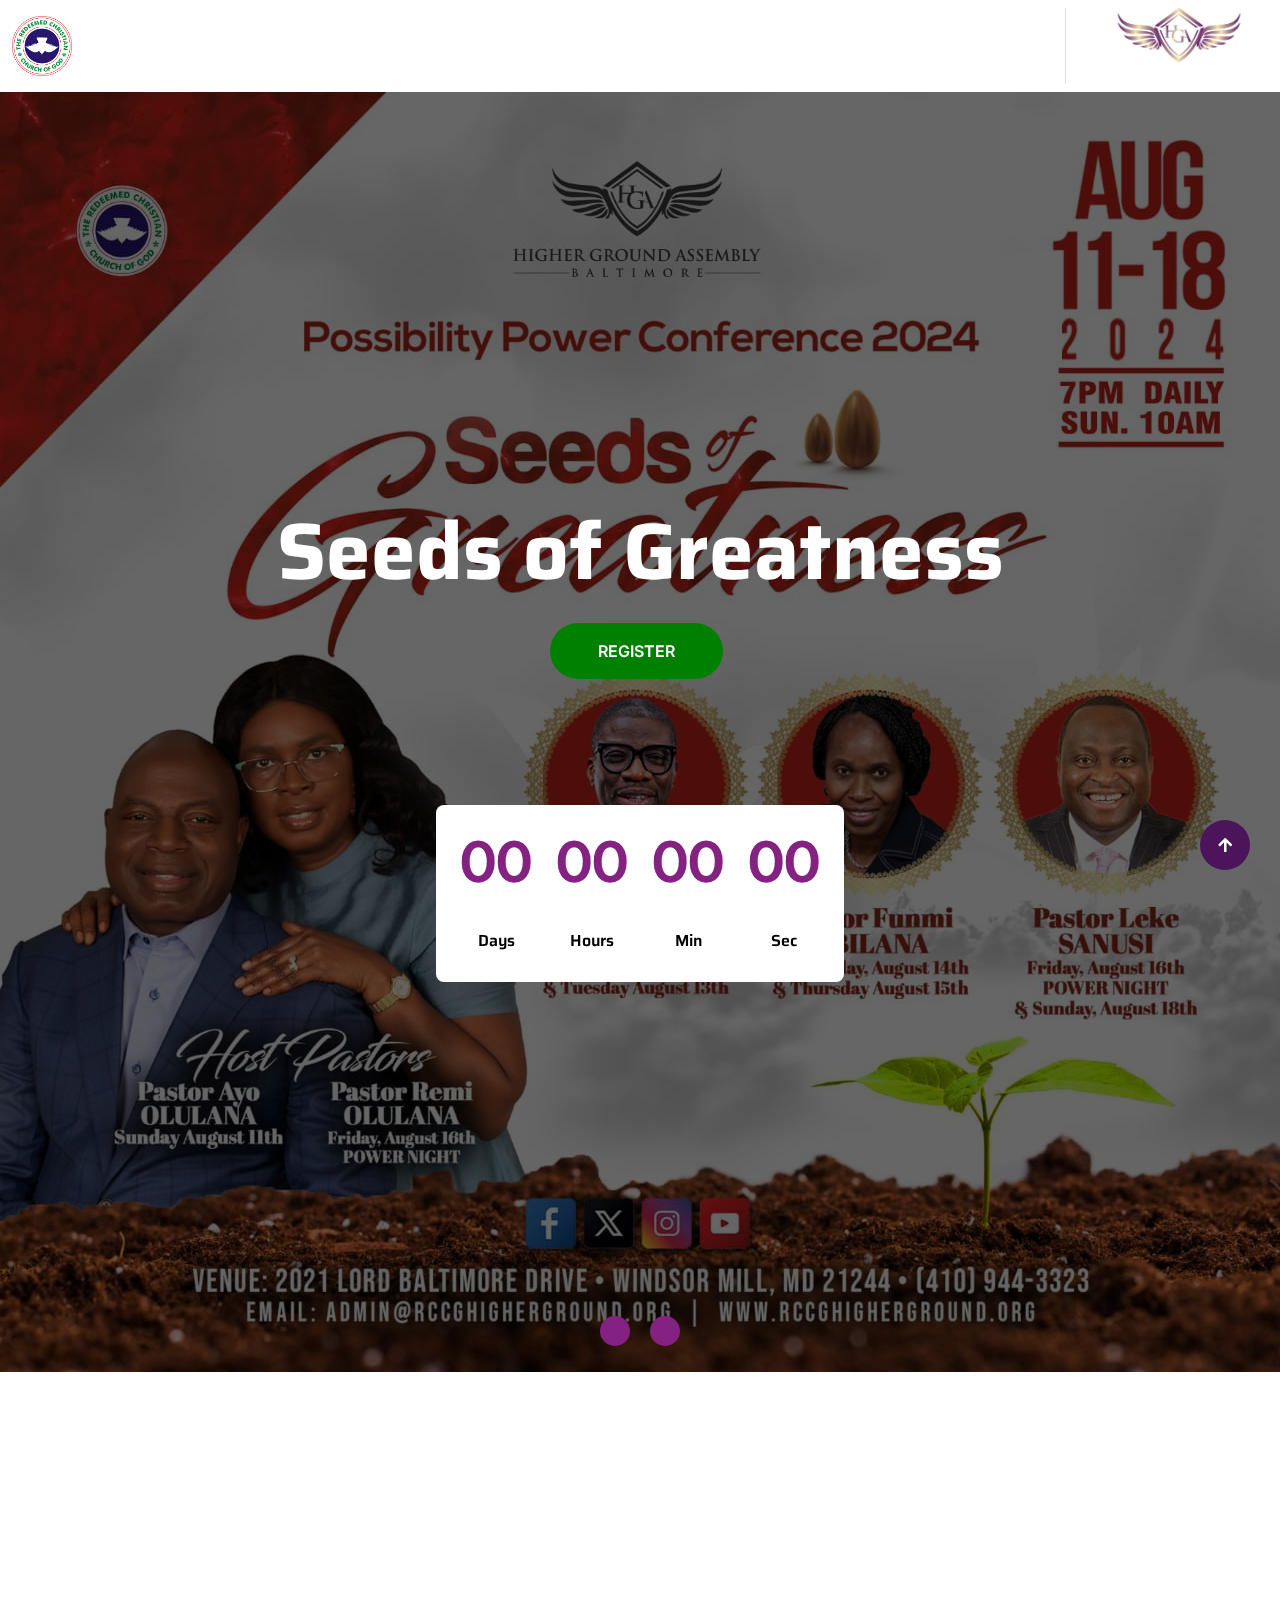
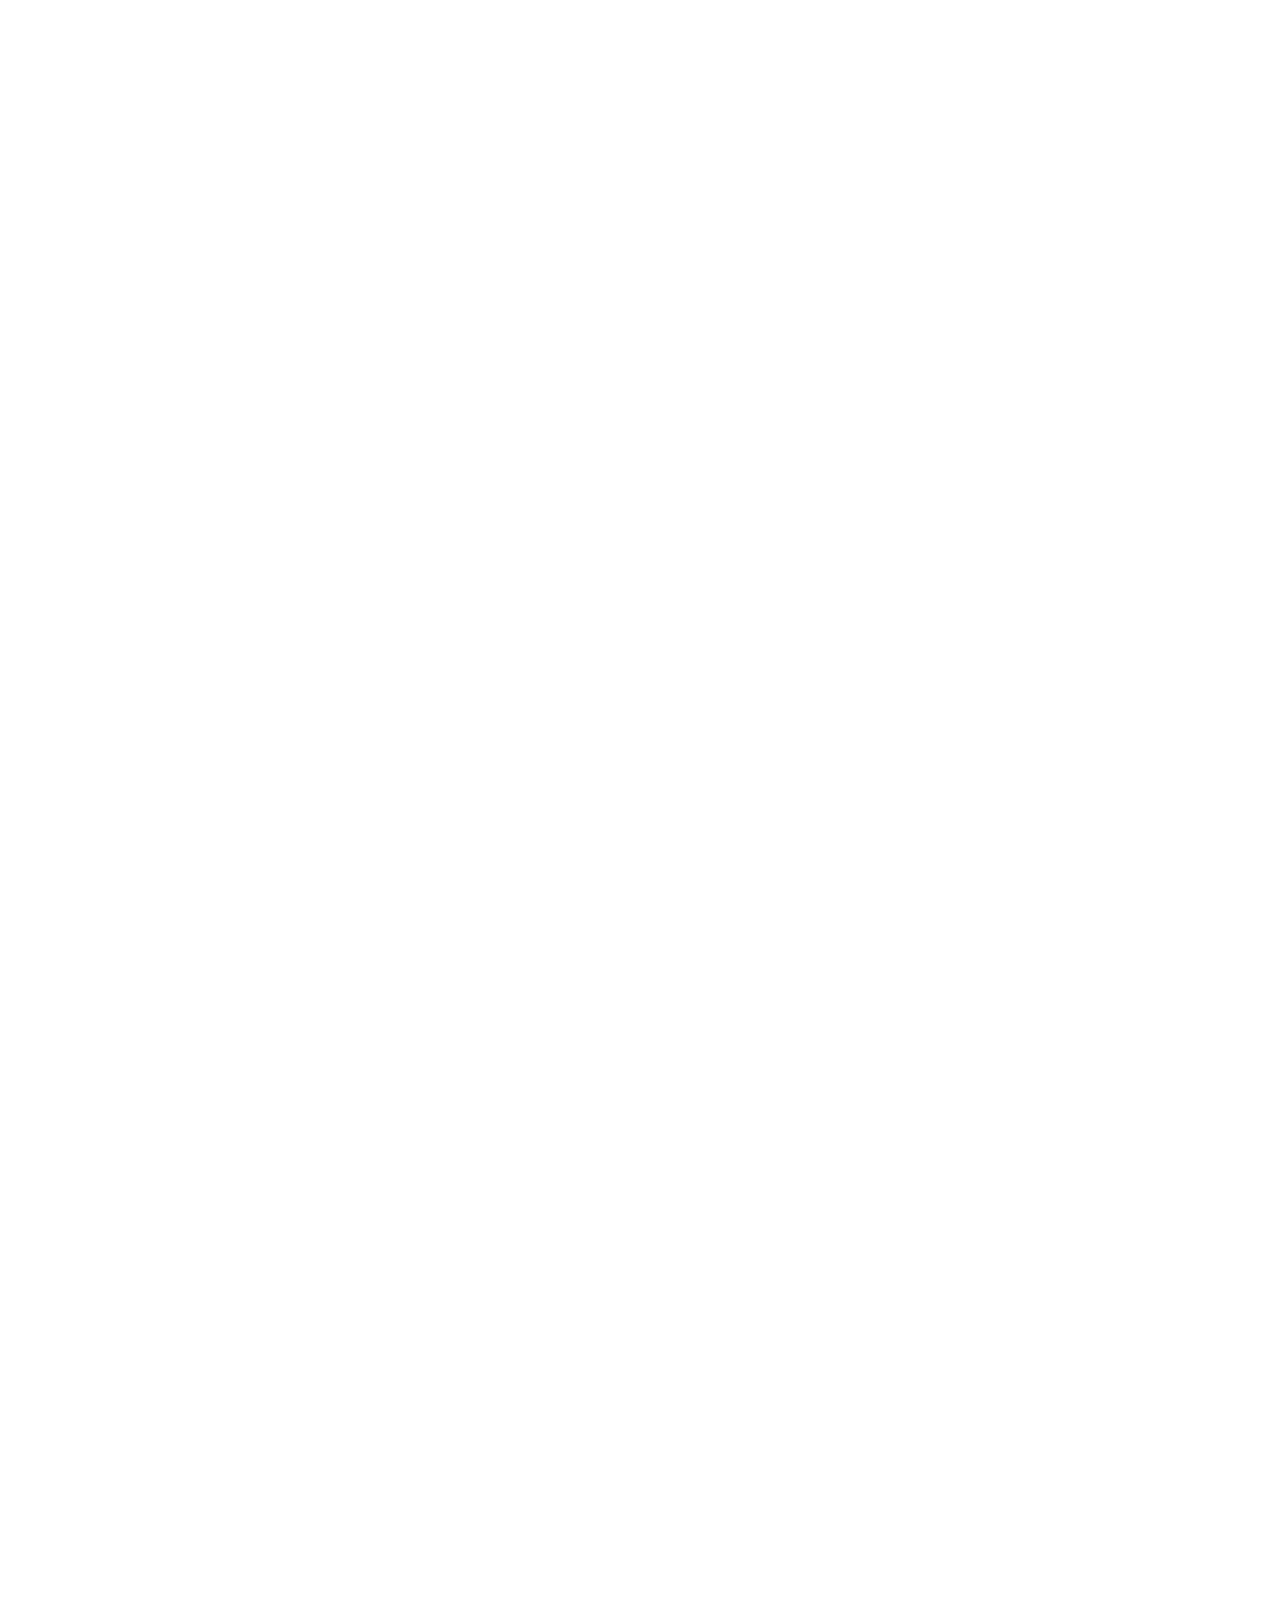
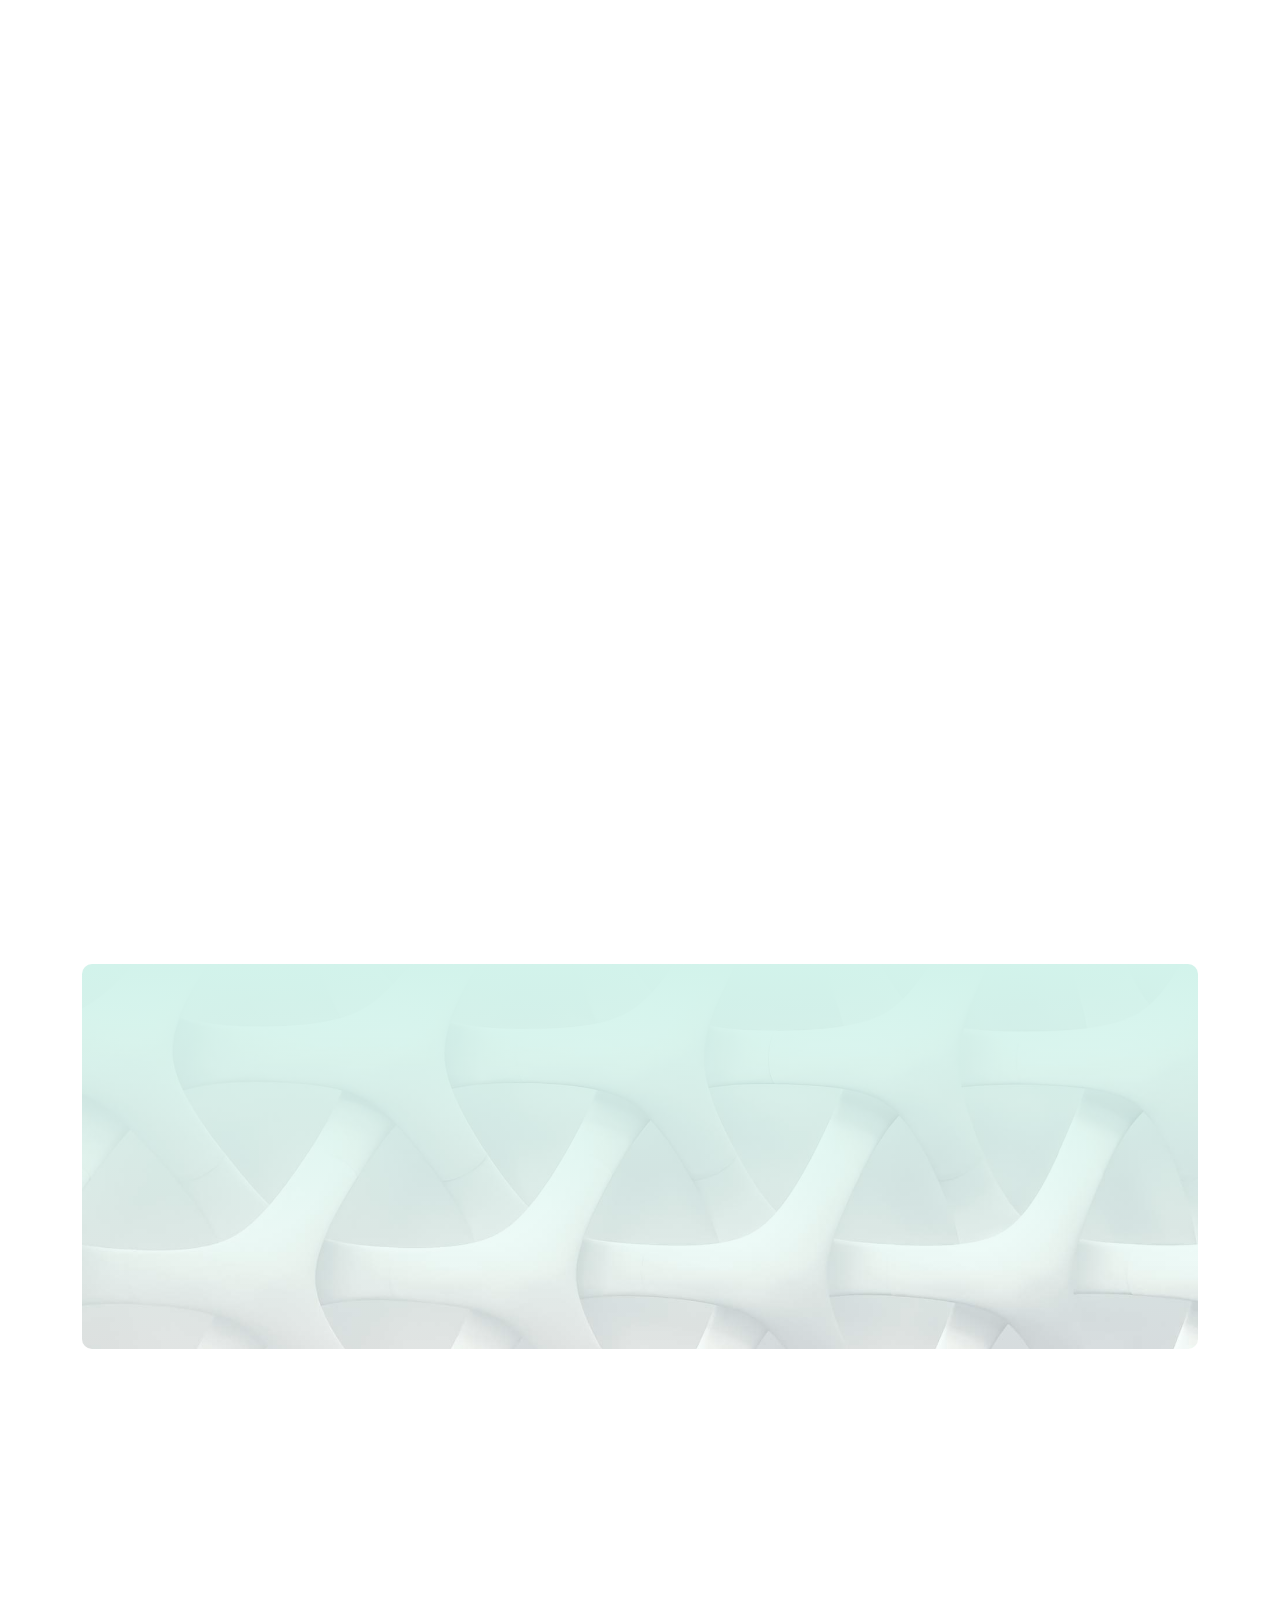
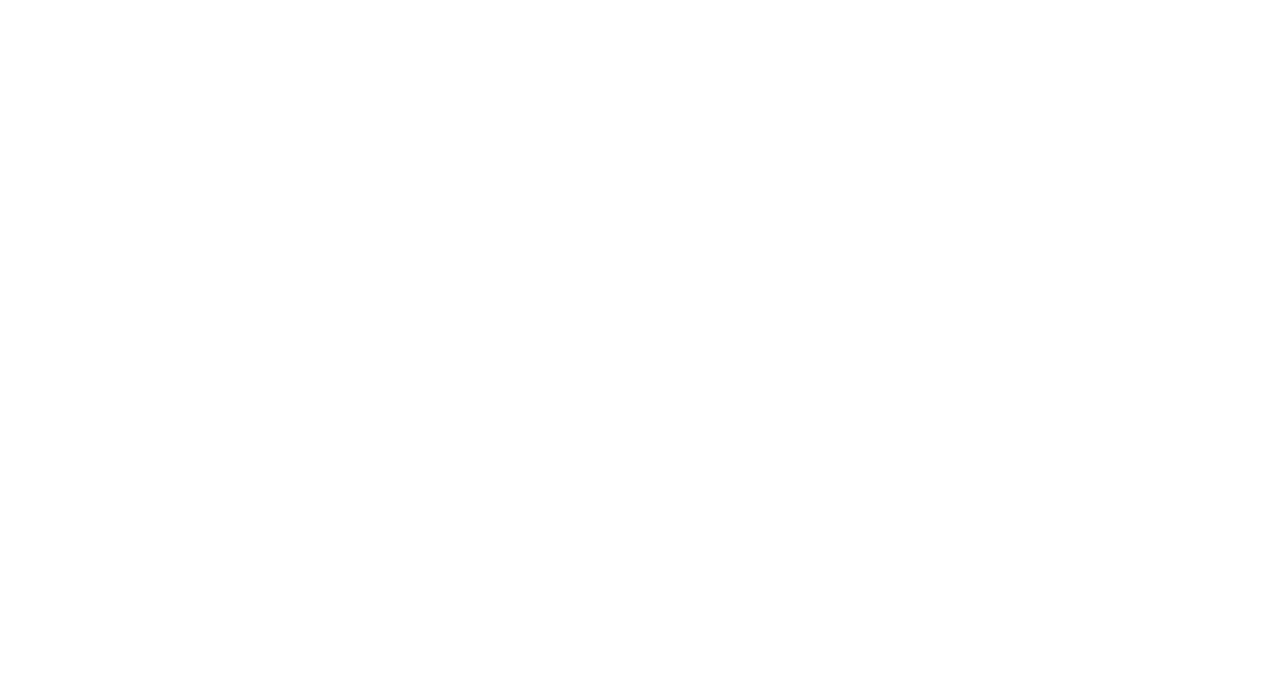
==== commit 5d790a17: "hfhfgsrsrwrtshtr3rw" ====
--- a/index.html
+++ b/index.html
@@ -128,10 +128,10 @@
               <a href="contact.html" class="nav-item nav-link">Contact</a>
             </div>
           </div>
-          <div class="d-none d-xl-flex flex-shirink-0">
+          <div class="d-no d-xl-flex flex-shirink-0">
             <div
               id="phone-tada"
-              class="d-flex align-items-center justify-content-center me-4"
+              class="d-flex align-items-center justify-content-center me-4  "
             >
               <a href="" class="position-relative animated tada infinite">
                 <!-- <i class="fa fa-phone-alt text-white fa-2x"></i> -->
@@ -140,7 +140,7 @@
                                 </div> -->
               </a>
             </div>
-            <div class="d-flex flex-column pe-4 text-center">
+            <div class="d-flex  d-none pe-4 text-center">
               <h1 class="text-center h1" style="color: #922222">
                 Possibility Power Conference 2024
               </h1>
@@ -148,7 +148,7 @@
             <div class="d-flex flex-column pe-4 border-end">
               <span class="text-white-50">Have any questions?</span>
             </div>
-            <div class="d-flex align-items-center justify-content-center ms-4">
+            <div class="d-flex align-items-center justify-content-center ms-4 pb-3">
               <img
                 height="60px"
                 src="images/logoflyer.jpg"
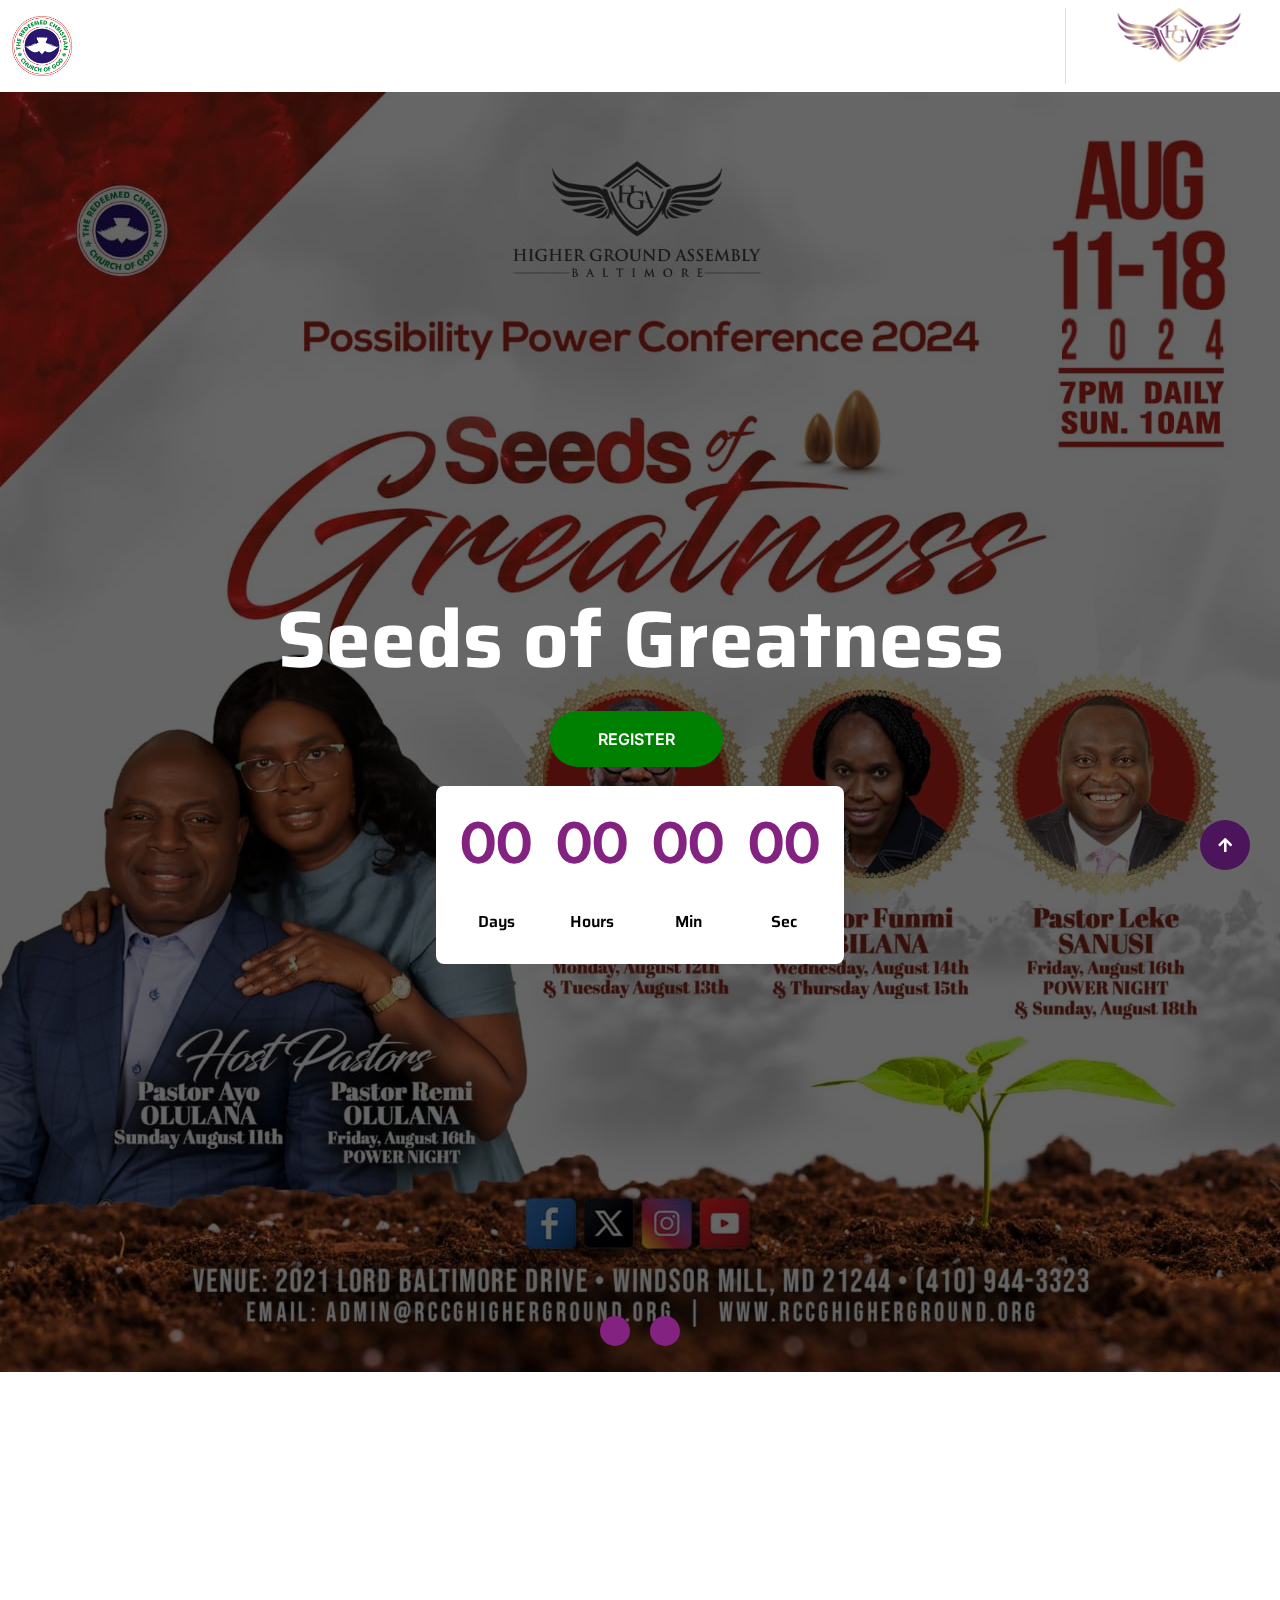
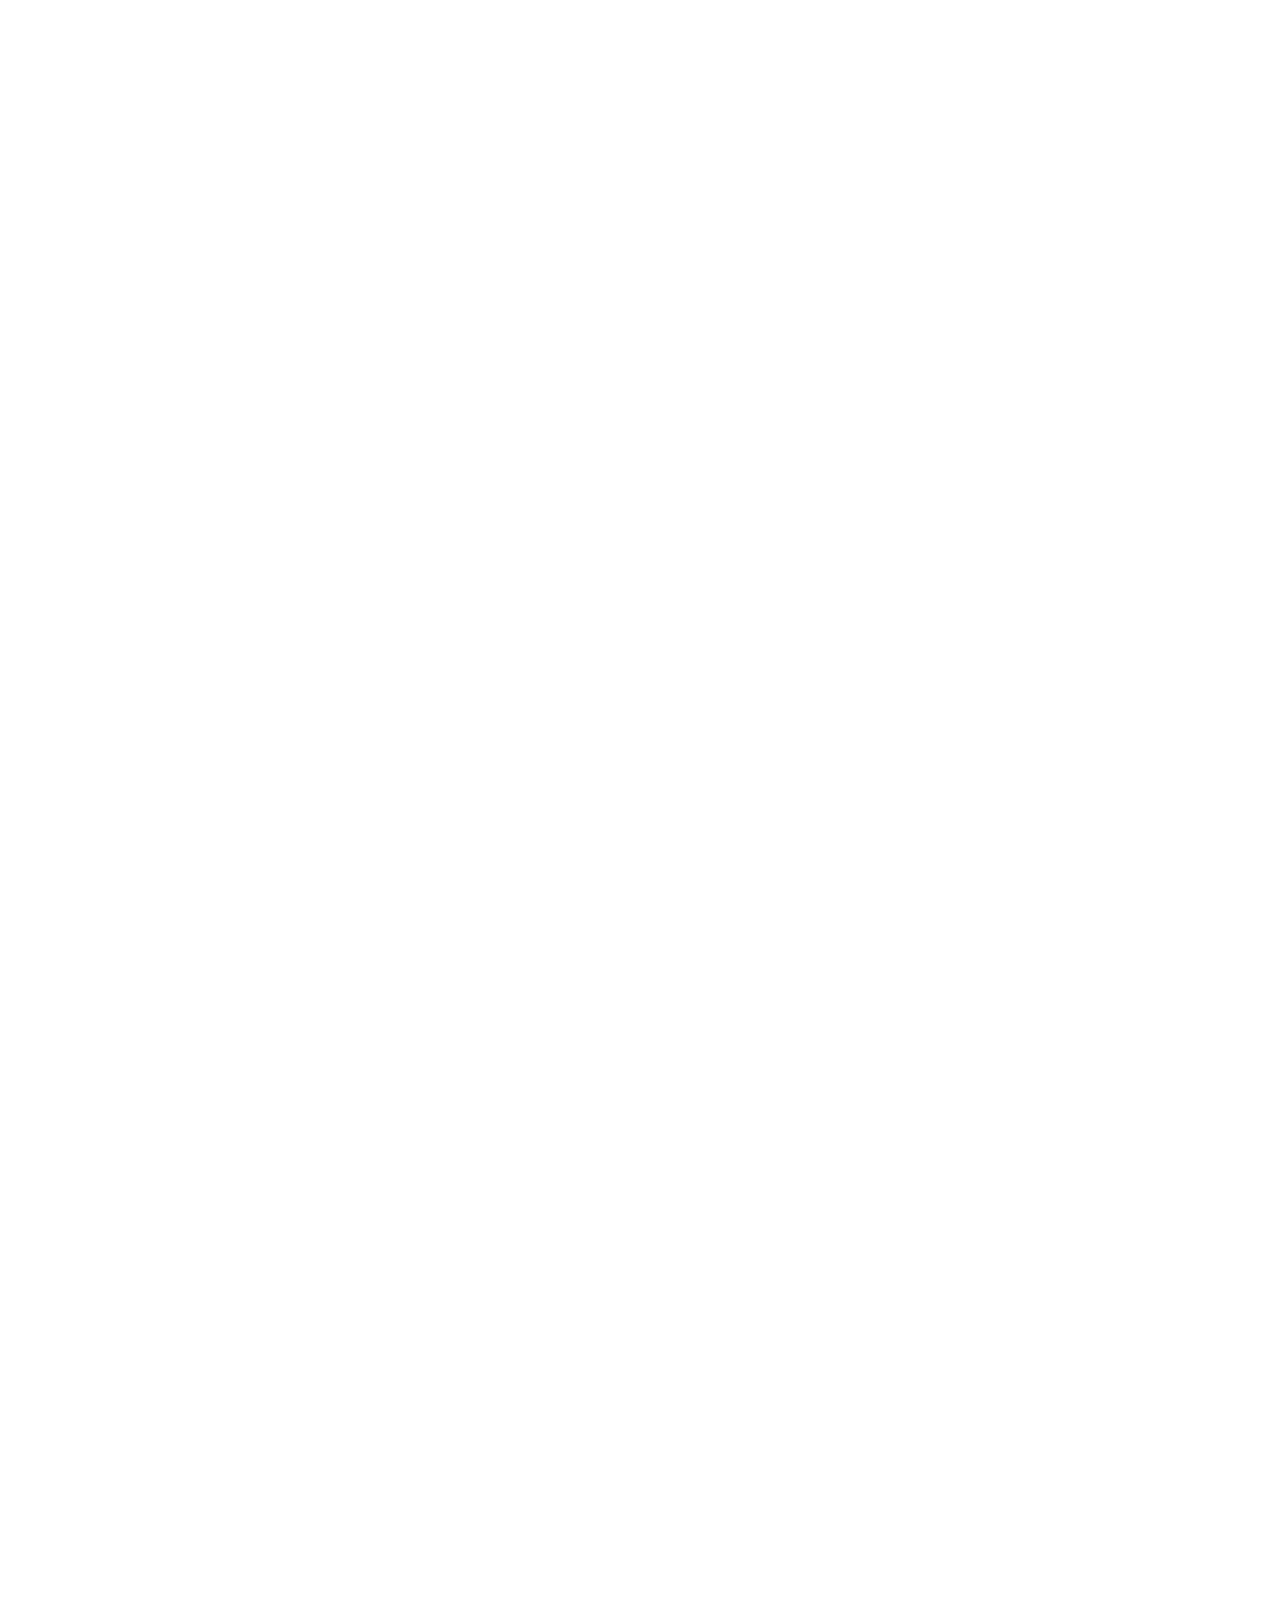
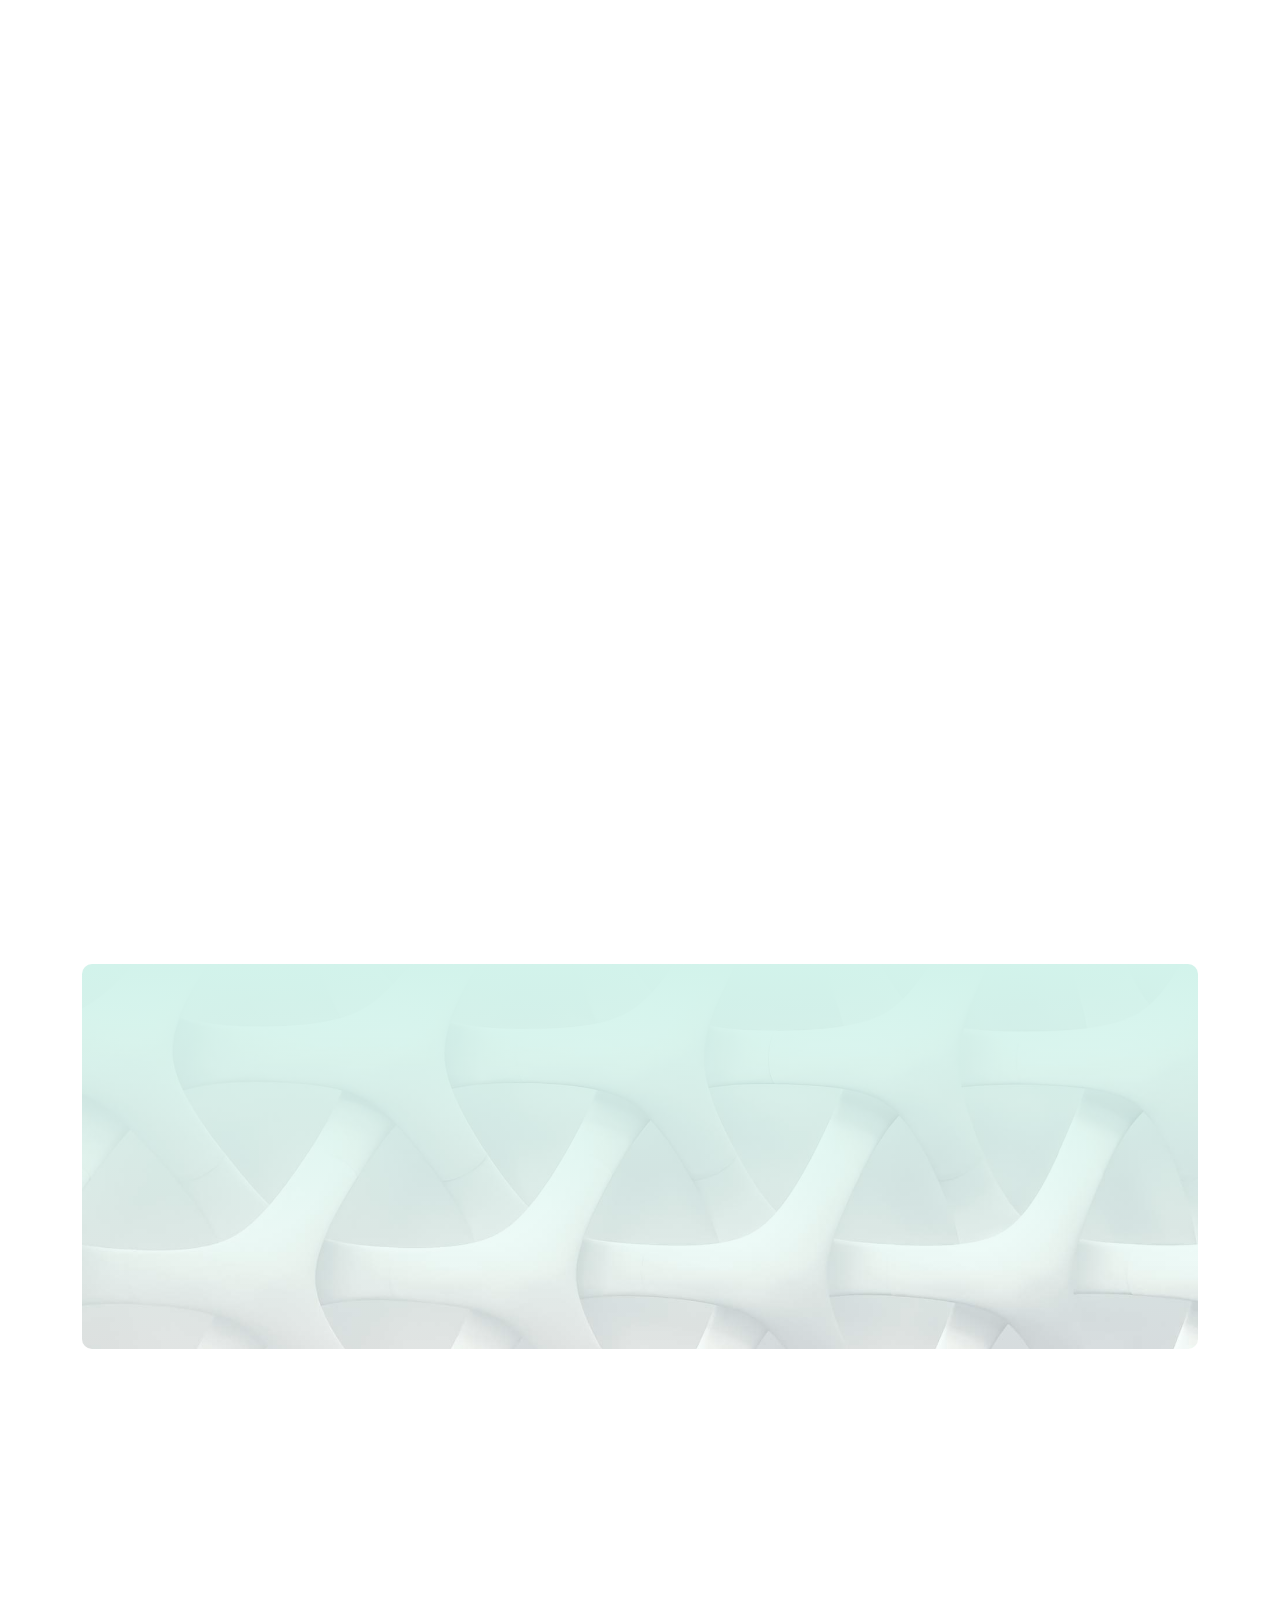
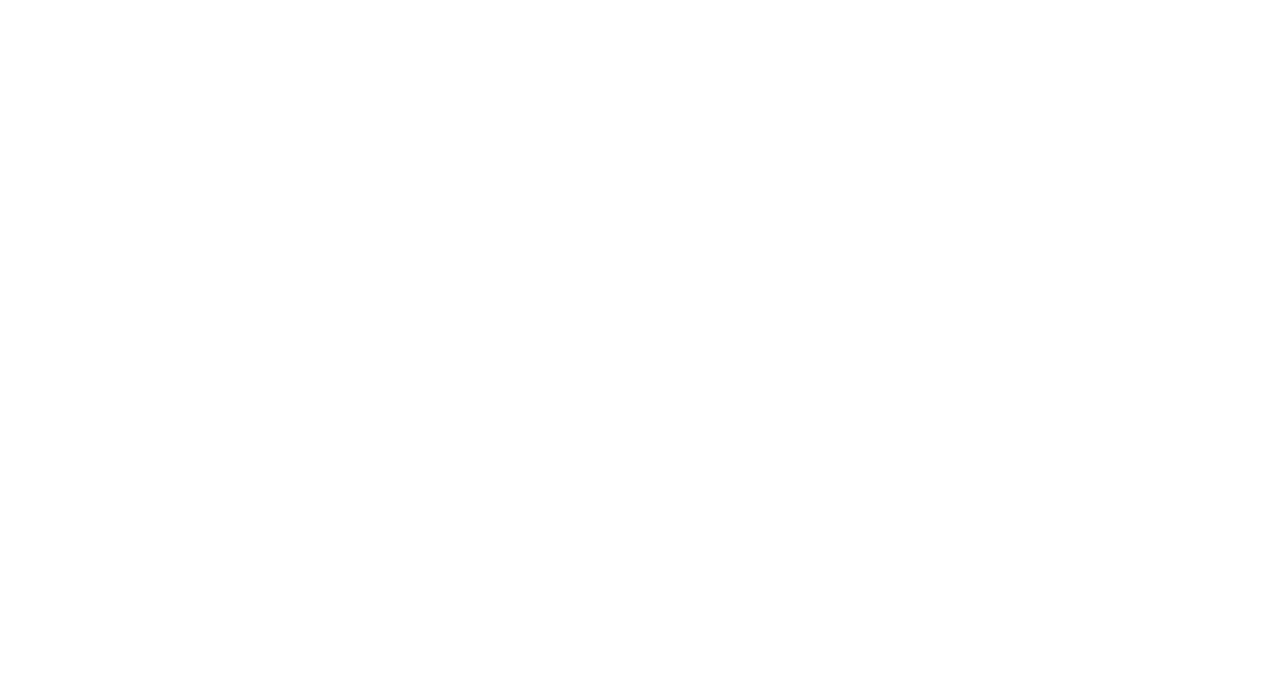
==== commit 6419896c: "hfhfgsrsrwrtshtr3rw" ====
--- a/index.html
+++ b/index.html
@@ -131,7 +131,7 @@
           <div class="d-no d-xl-flex flex-shirink-0">
             <div
               id="phone-tada"
-              class="d-flex align-items-center justify-content-center me-4  "
+              class="d-flex align-items-center justify-content-center me-4"
             >
               <a href="" class="position-relative animated tada infinite">
                 <!-- <i class="fa fa-phone-alt text-white fa-2x"></i> -->
@@ -140,7 +140,7 @@
                                 </div> -->
               </a>
             </div>
-            <div class="d-flex  d-none pe-4 text-center">
+            <div class="d-flex d-none pe-4 text-center">
               <h1 class="text-center h1" style="color: #922222">
                 Possibility Power Conference 2024
               </h1>
@@ -148,7 +148,9 @@
             <div class="d-flex flex-column pe-4 border-end">
               <span class="text-white-50">Have any questions?</span>
             </div>
-            <div class="d-flex align-items-center justify-content-center ms-4 pb-3">
+            <div
+              class="d-flex align-items-center justify-content-center ms-4 pb-3"
+            >
               <img
                 height="60px"
                 src="images/logoflyer.jpg"
@@ -222,31 +224,31 @@
                   </button>
                 </a>
                 <div
-                class="container d-flex justify-content-center align-items-center"
-                style="height: 27vh"
-              >
-                <div
-                  class="countdowns d-none d-md-flex flex-md-row align-items-center text-center gap-3 gap-md-4 bg-white bg-opacity-50 p-4 p-md-4 rounded shadow-md"
-                  style="z-index: 999999999; margin-top: 22%"
+                  class="container d-flex justify-content-center align-items-center mt-5"
+                  style="height: 2vh"
                 >
-                  <div>
-                    <p class="day display-4" style="color: #842281">00</p>
-                    <h1 class="fw-semibold h6">Days</h1>
+                  <div
+                    class="countdowns d-none d-md-flex flex-md-row align-items-center text-center gap-3 gap-md-4 bg-white bg-opacity-50 p-4 p-md-4 rounded shadow-md"
+                    style="z-index: 999999999; margin-top: 12%"
+                  >
+                    <div>
+                      <p class="day display-4" style="color: #842281">00</p>
+                      <h1 class="fw-semibold h6">Days</h1>
+                    </div>
+                    <div>
+                      <p class="hours display-4" style="color: #842281">00</p>
+                      <h1 class="fw-semibold h6">Hours</h1>
+                    </div>
+                    <div>
+                      <p class="mins display-4" style="color: #842281">00</p>
+                      <h1 class="fw-semibold h6">Min</h1>
+                    </div>
+                    <div>
+                      <p class="sec display-4" style="color: #842281">00</p>
+                      <h1 class="fw-semibold h6">Sec</h1>
+                    </div>
                   </div>
-                  <div>
-                    <p class="hours display-4" style="color: #842281">00</p>
-                    <h1 class="fw-semibold h6">Hours</h1>
-                  </div>
-                  <div>
-                    <p class="mins display-4" style="color: #842281">00</p>
-                    <h1 class="fw-semibold h6">Min</h1>
-                  </div>
-                  <div>
-                    <p class="sec display-4" style="color: #842281">00</p>
-                    <h1 class="fw-semibold h6">Sec</h1>
-                  </div>
-                </div>
-              </div>
+                </div>
                 <!-- Countdown timer -->
                 <!-- <div
                   class="d-flex justify-content-center align-items-center"
@@ -581,7 +583,7 @@
         >
           <!-- <h5 class="text-primary">Our Project</h5> -->
           <h1 style="background: #4c145a" class="text-white p-3 rounded-pill">
-             Ministers
+            Ministers
           </h1>
         </div>
         <div
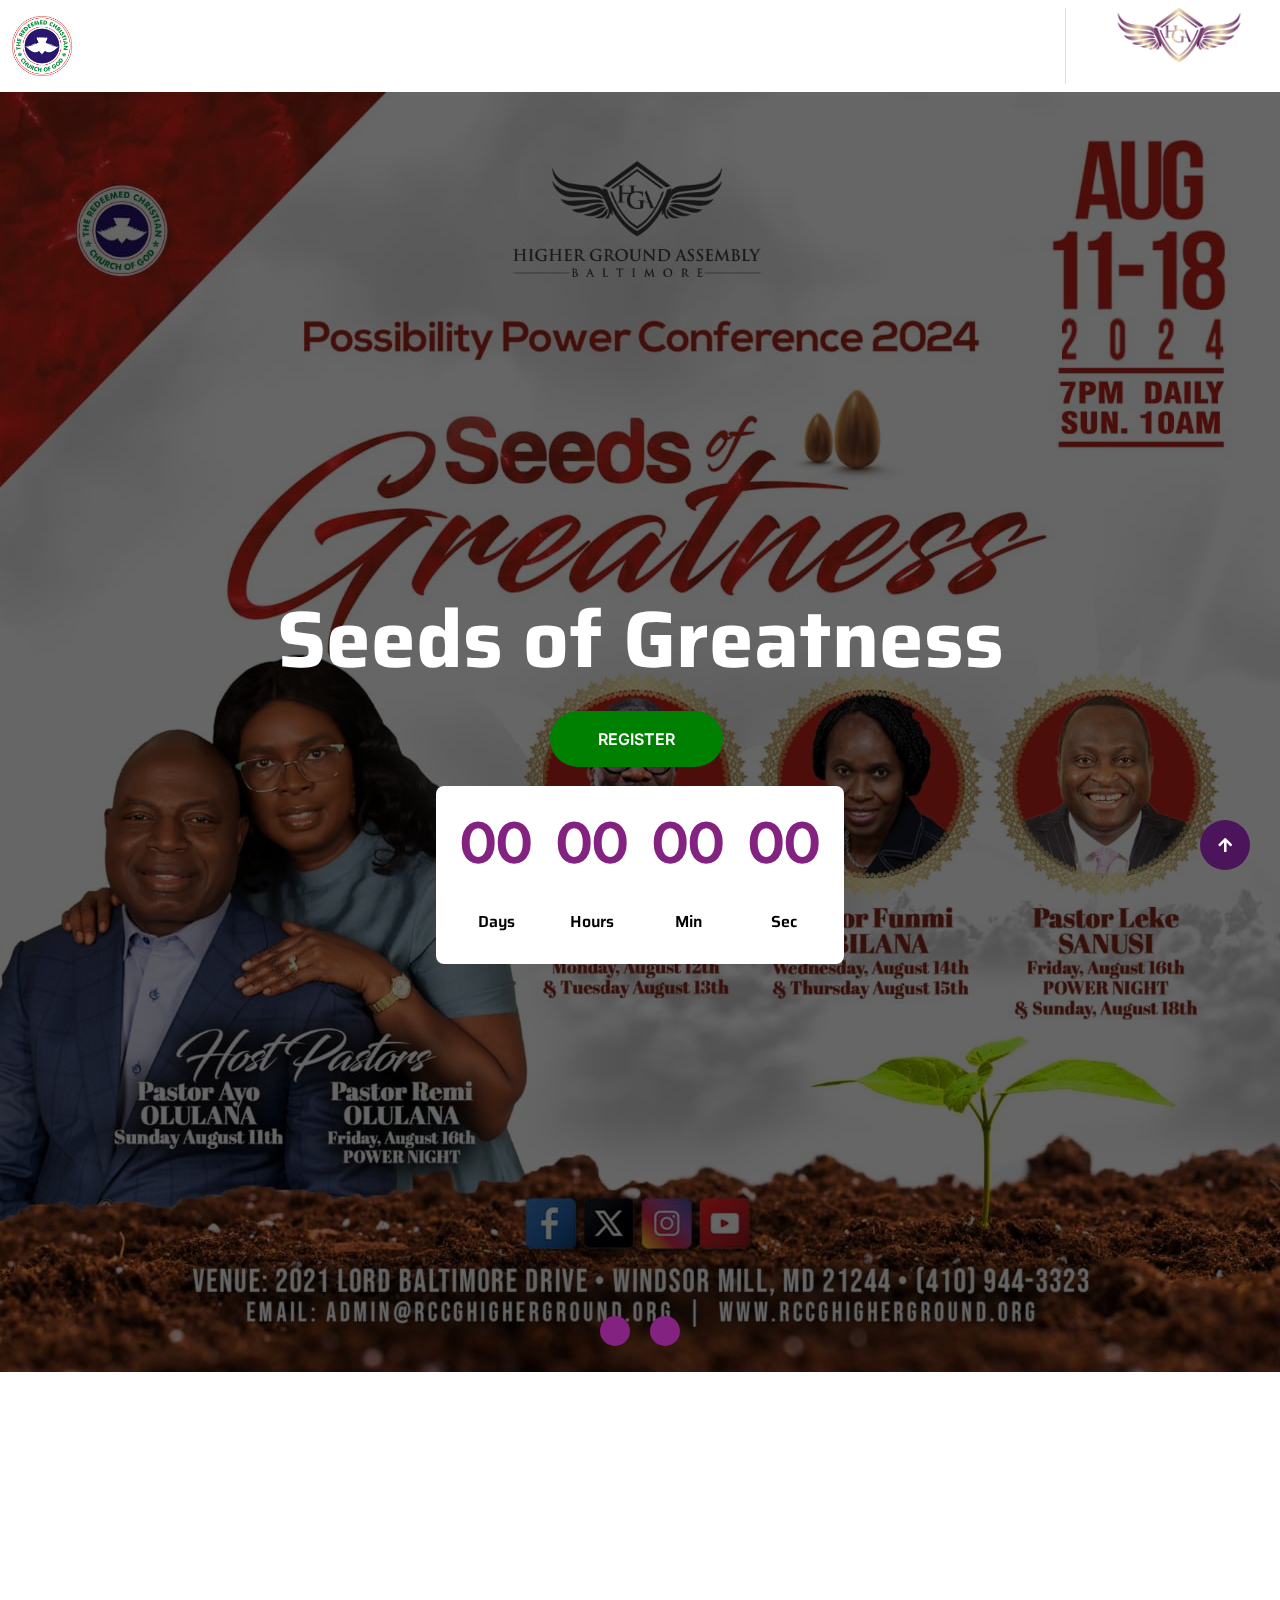
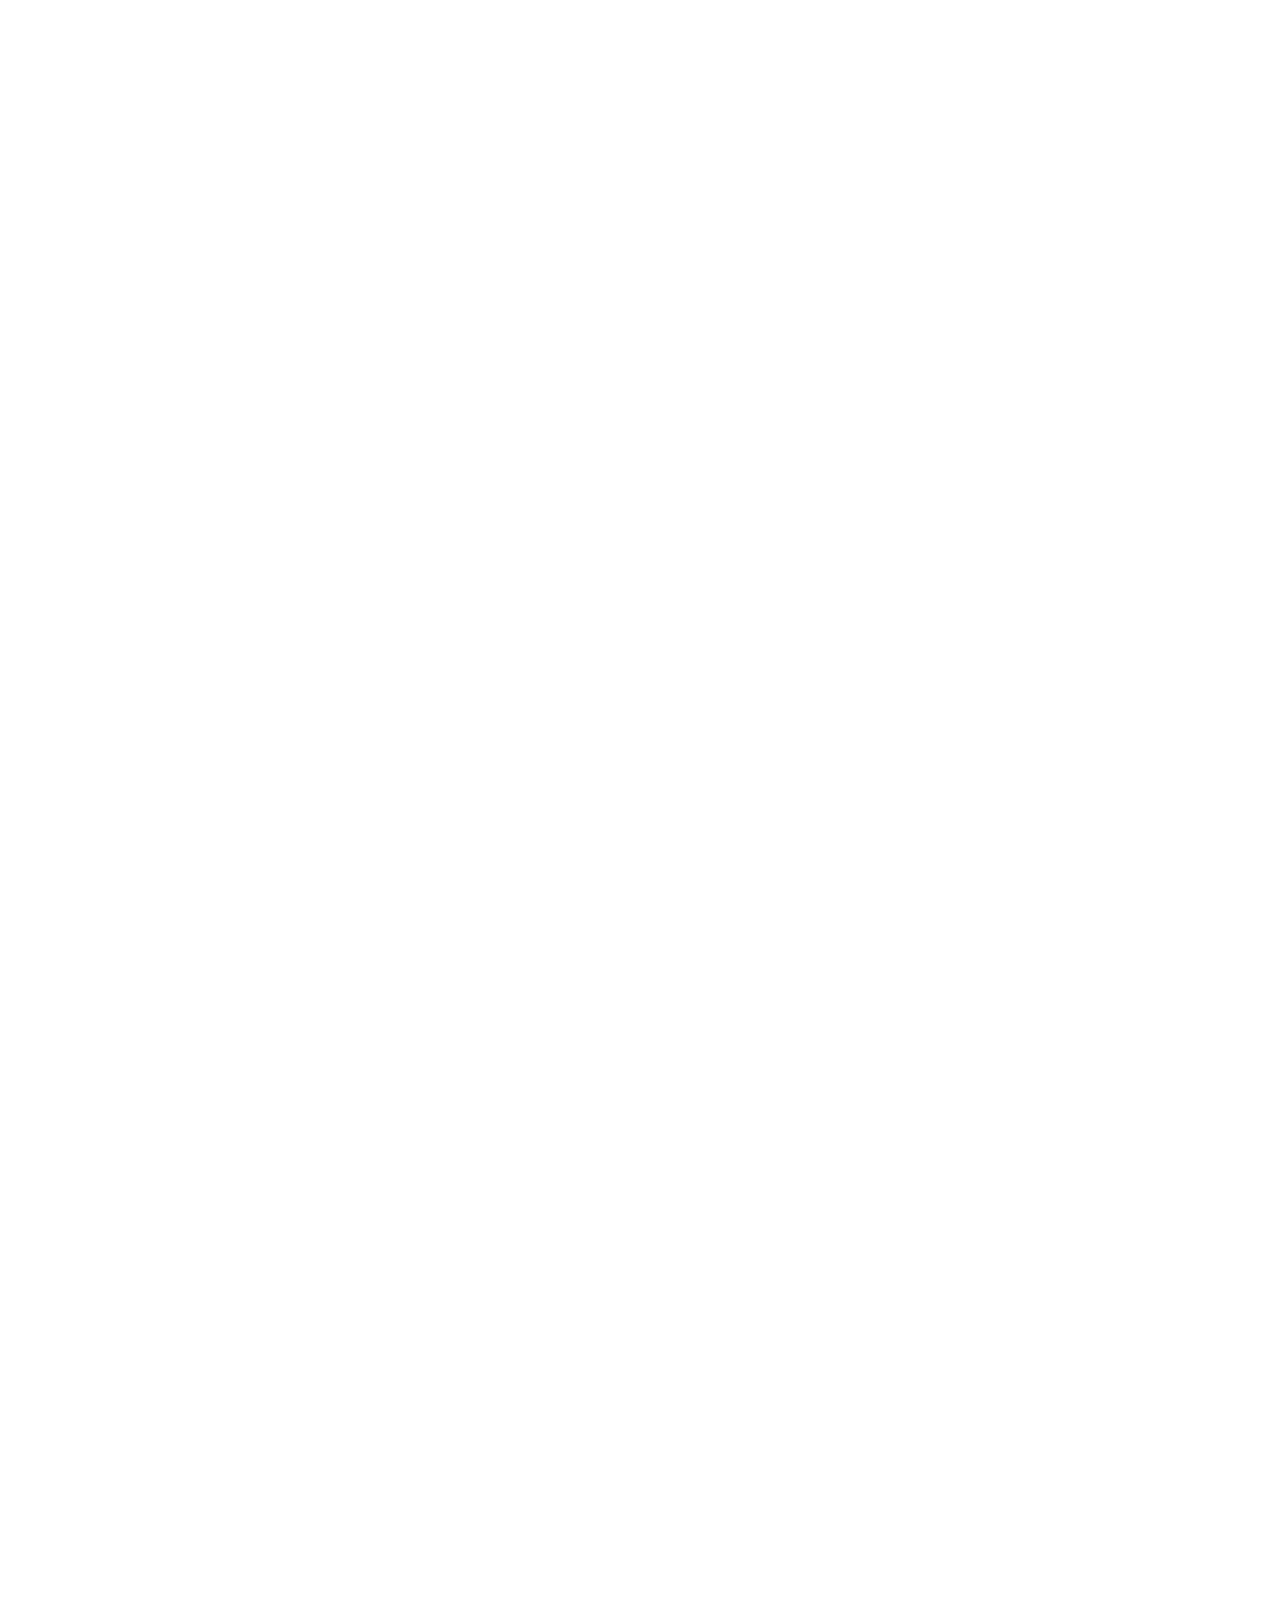
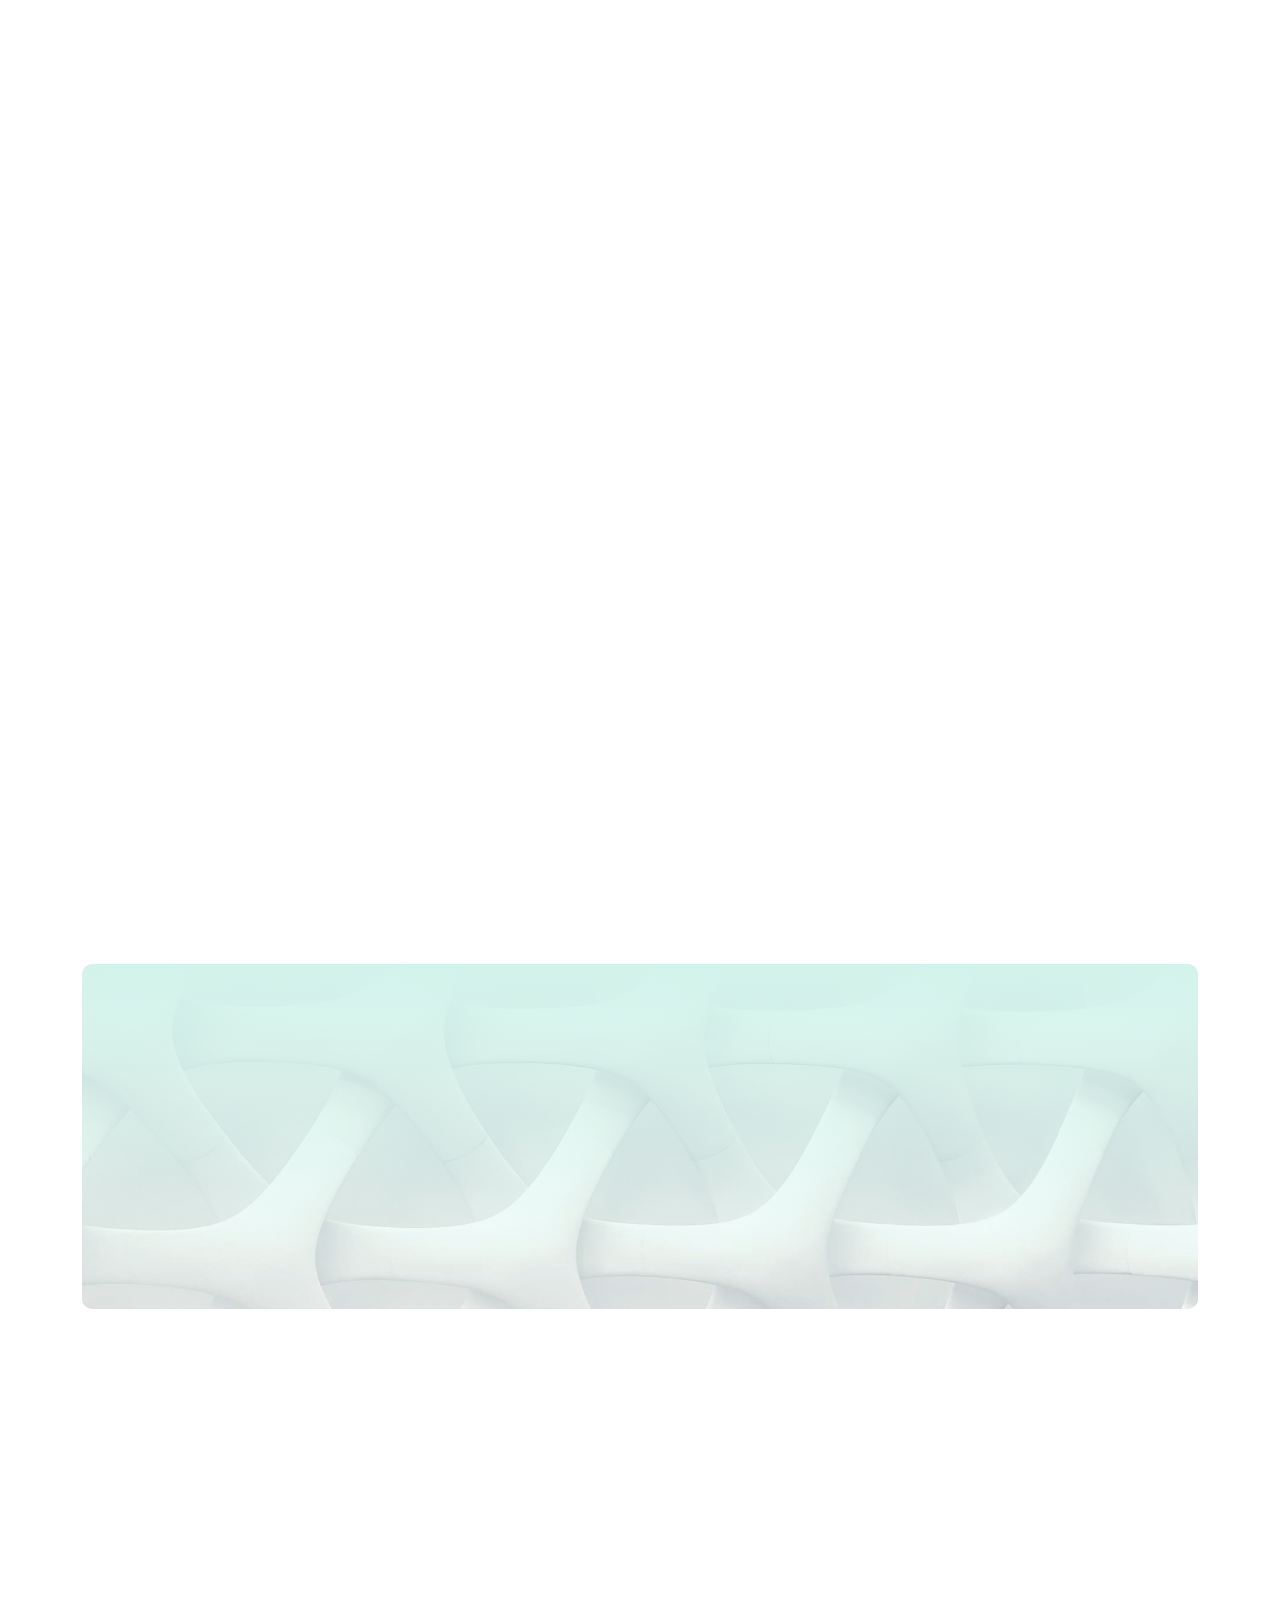
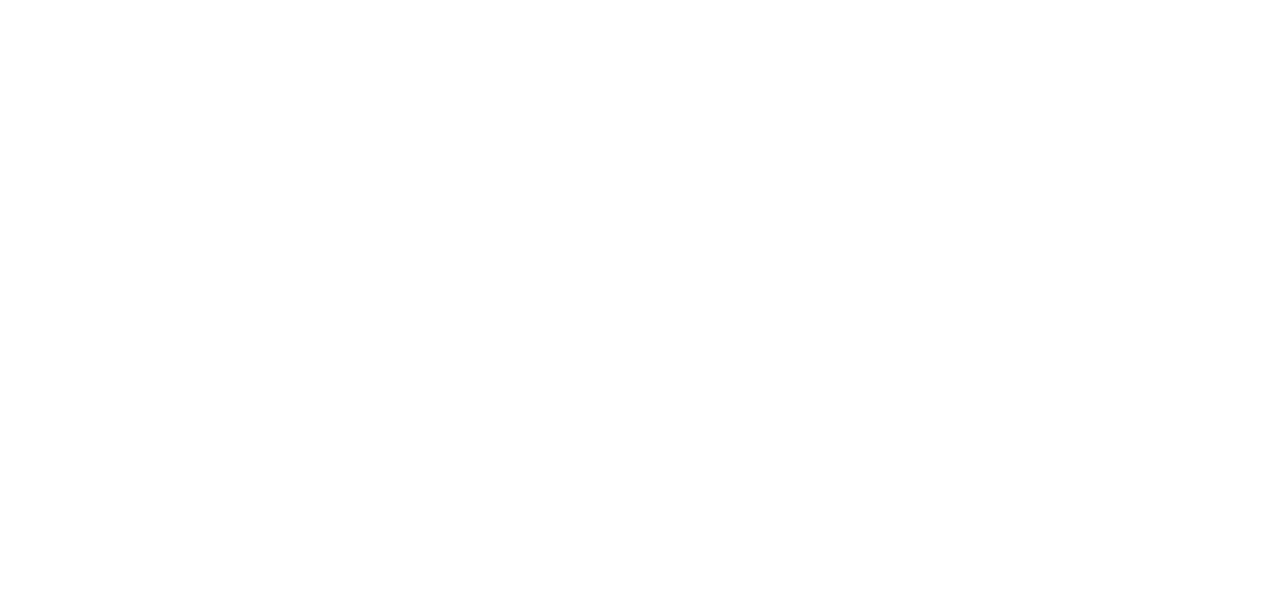
==== commit 6ada99d0: "hfhfgsrsrwrtshtr3rw" ====
--- a/index.html
+++ b/index.html
@@ -212,7 +212,7 @@
                   Seeds of Greatness
                 </h1>
                 <a
-                  href="https://www.eventbrite.com/e/possibility-power-conference-2024-tickets-952061420337?utm-campaign=social&utm-content=attendeeshare&utm-medium=discovery&utm-term=listing&utm-source=cp&aff=ebdsshcopyurl"
+                  href="https://www.eventbrite.com/e/possibility-power-conference-2024-tickets-963828766787?utm-campaign=social&utm-content=attendeeshare&utm-medium=discovery&utm-term=listing&utm-source=cp&aff=ebdsshcopyurl"
                   class="me-2 text-white"
                 >
                   <button
@@ -287,7 +287,7 @@
                 <h1 class="text-white display-1 mb-4 animated fadeInLeft">
                   Flourish and Inspire Others
                 </h1>
-                <a href="" class="me-2 text-white">
+                <a href="https://www.eventbrite.com/e/possibility-power-conference-2024-tickets-963828766787?utm-campaign=social&utm-content=attendeeshare&utm-medium=discovery&utm-term=listing&utm-source=cp&aff=ebdsshcopyurl" class="me-2 text-white">
                   <button
                     type="button"
                     style="background-color: #008000"
@@ -1182,7 +1182,7 @@
           </div>
           <div class="row g-5">
             <div class="col-lg-6 wow fadeIn" data-wow-delay=".3s">
-              <div class="p-5 h-100 rounded contact-map">
+              <div class="p-2 h-100 rounded contact-map">
                 <iframe
                   class="rounded w-100 h-100"
                   style="border: 0"
@@ -1201,7 +1201,7 @@
               </div>
             </div>
             <div class="col-lg-6 wow fadeIn" data-wow-delay=".5s">
-              <div class="p-5 rounded contact-form">
+              <div class="p-2 rounded contact-form">
                 <div class="mb-4">
                   <input
                     type="text"
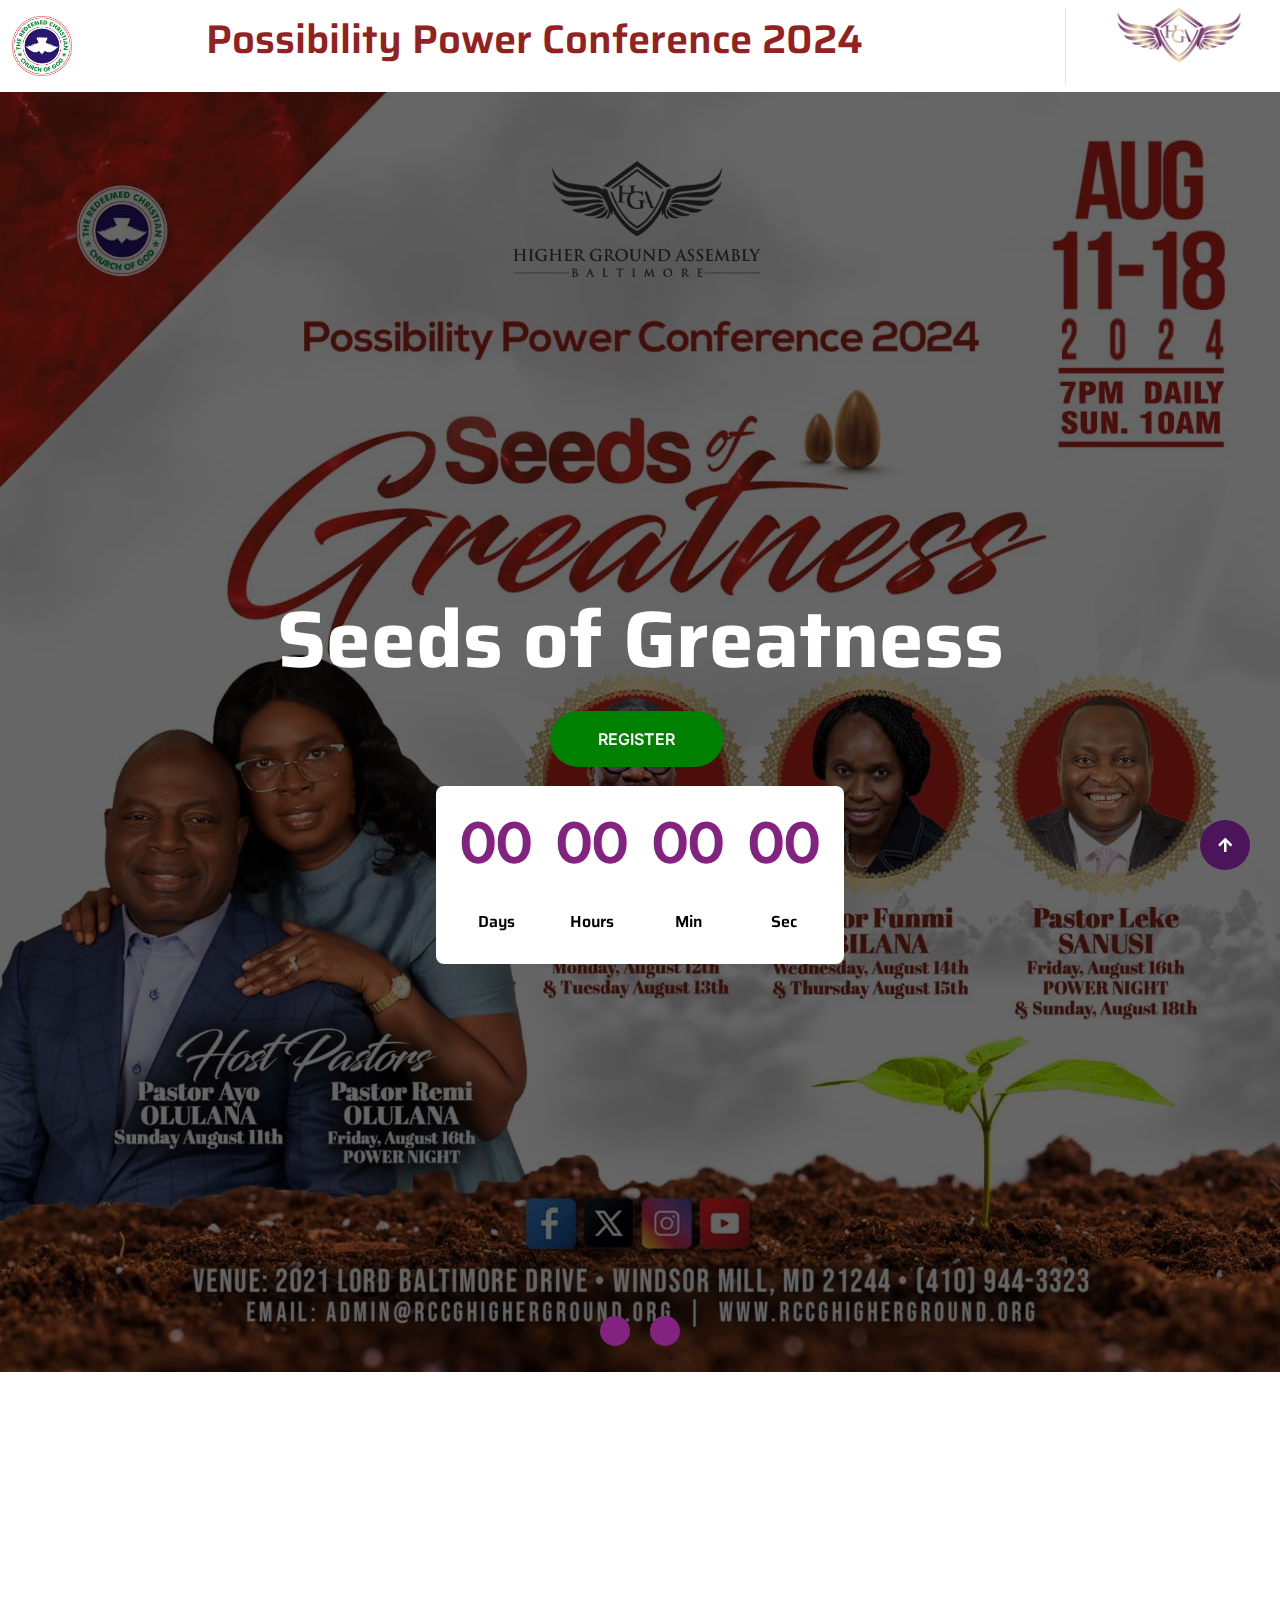
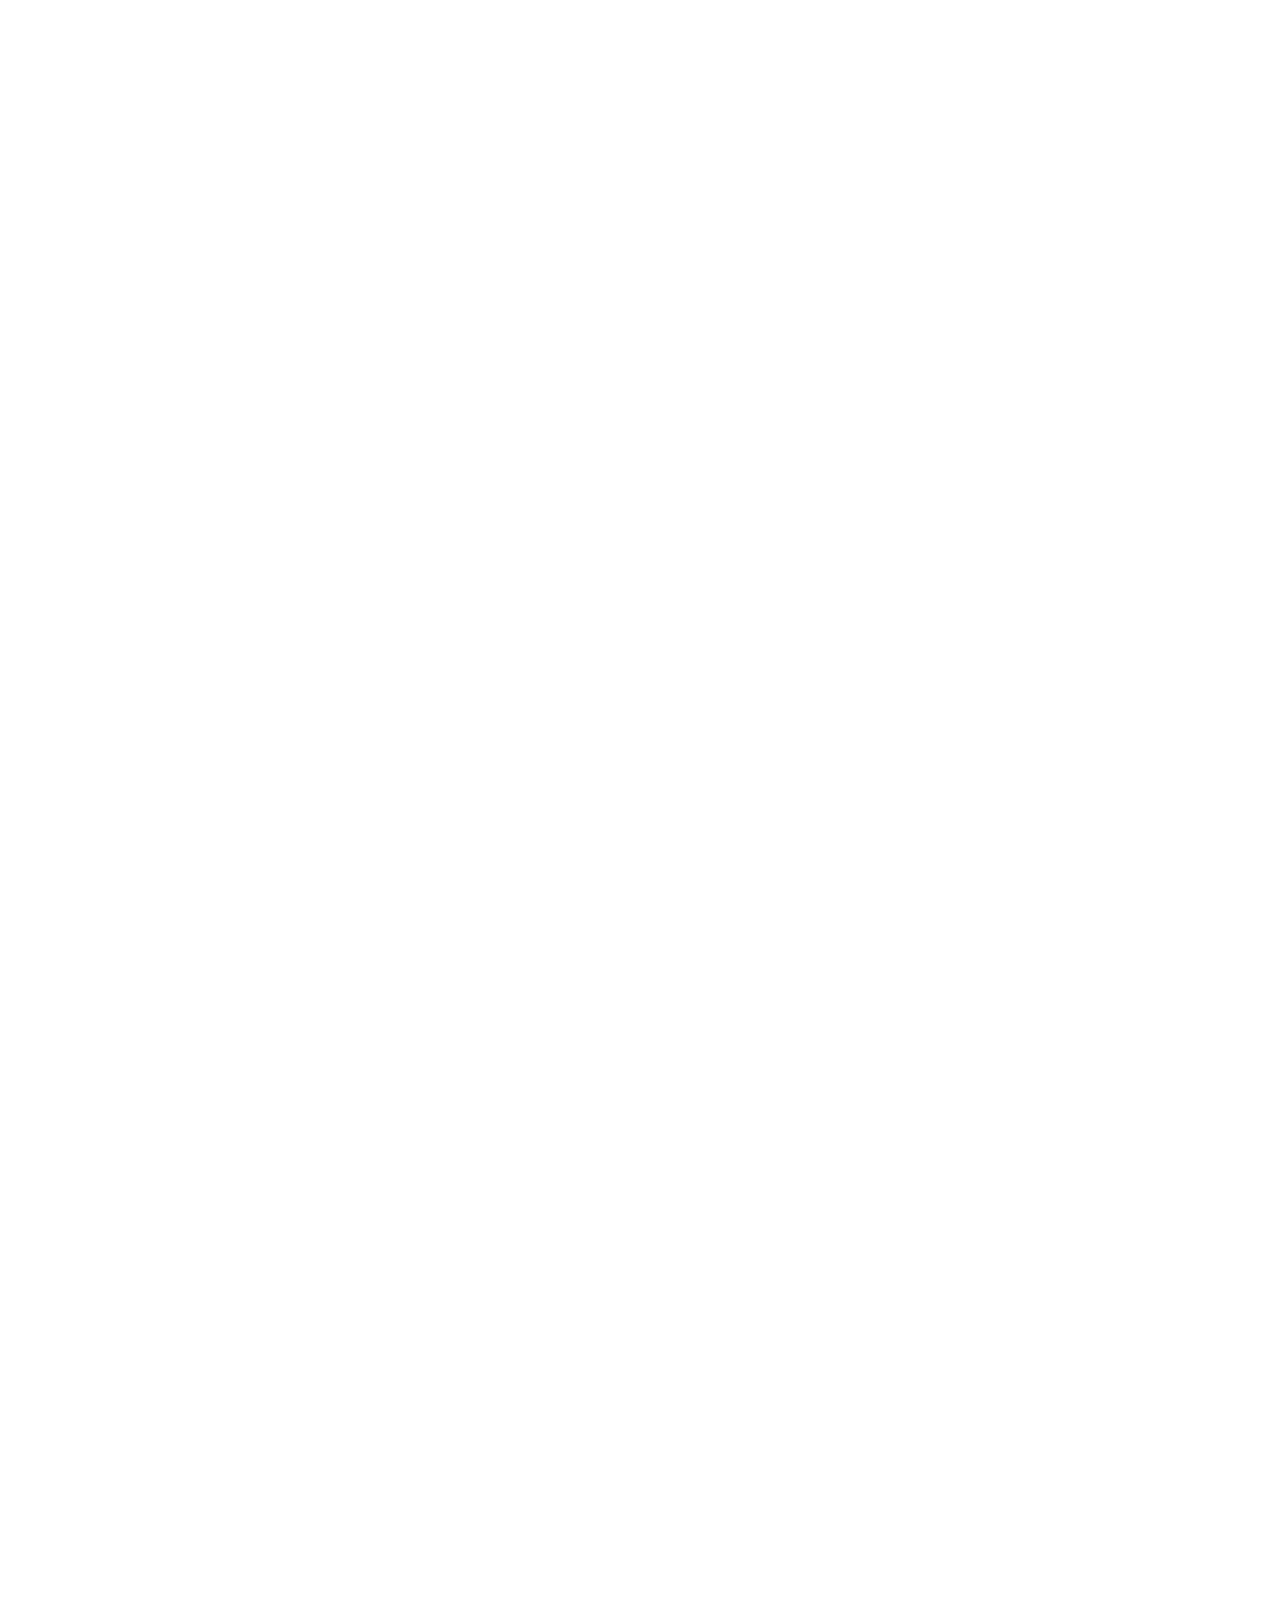
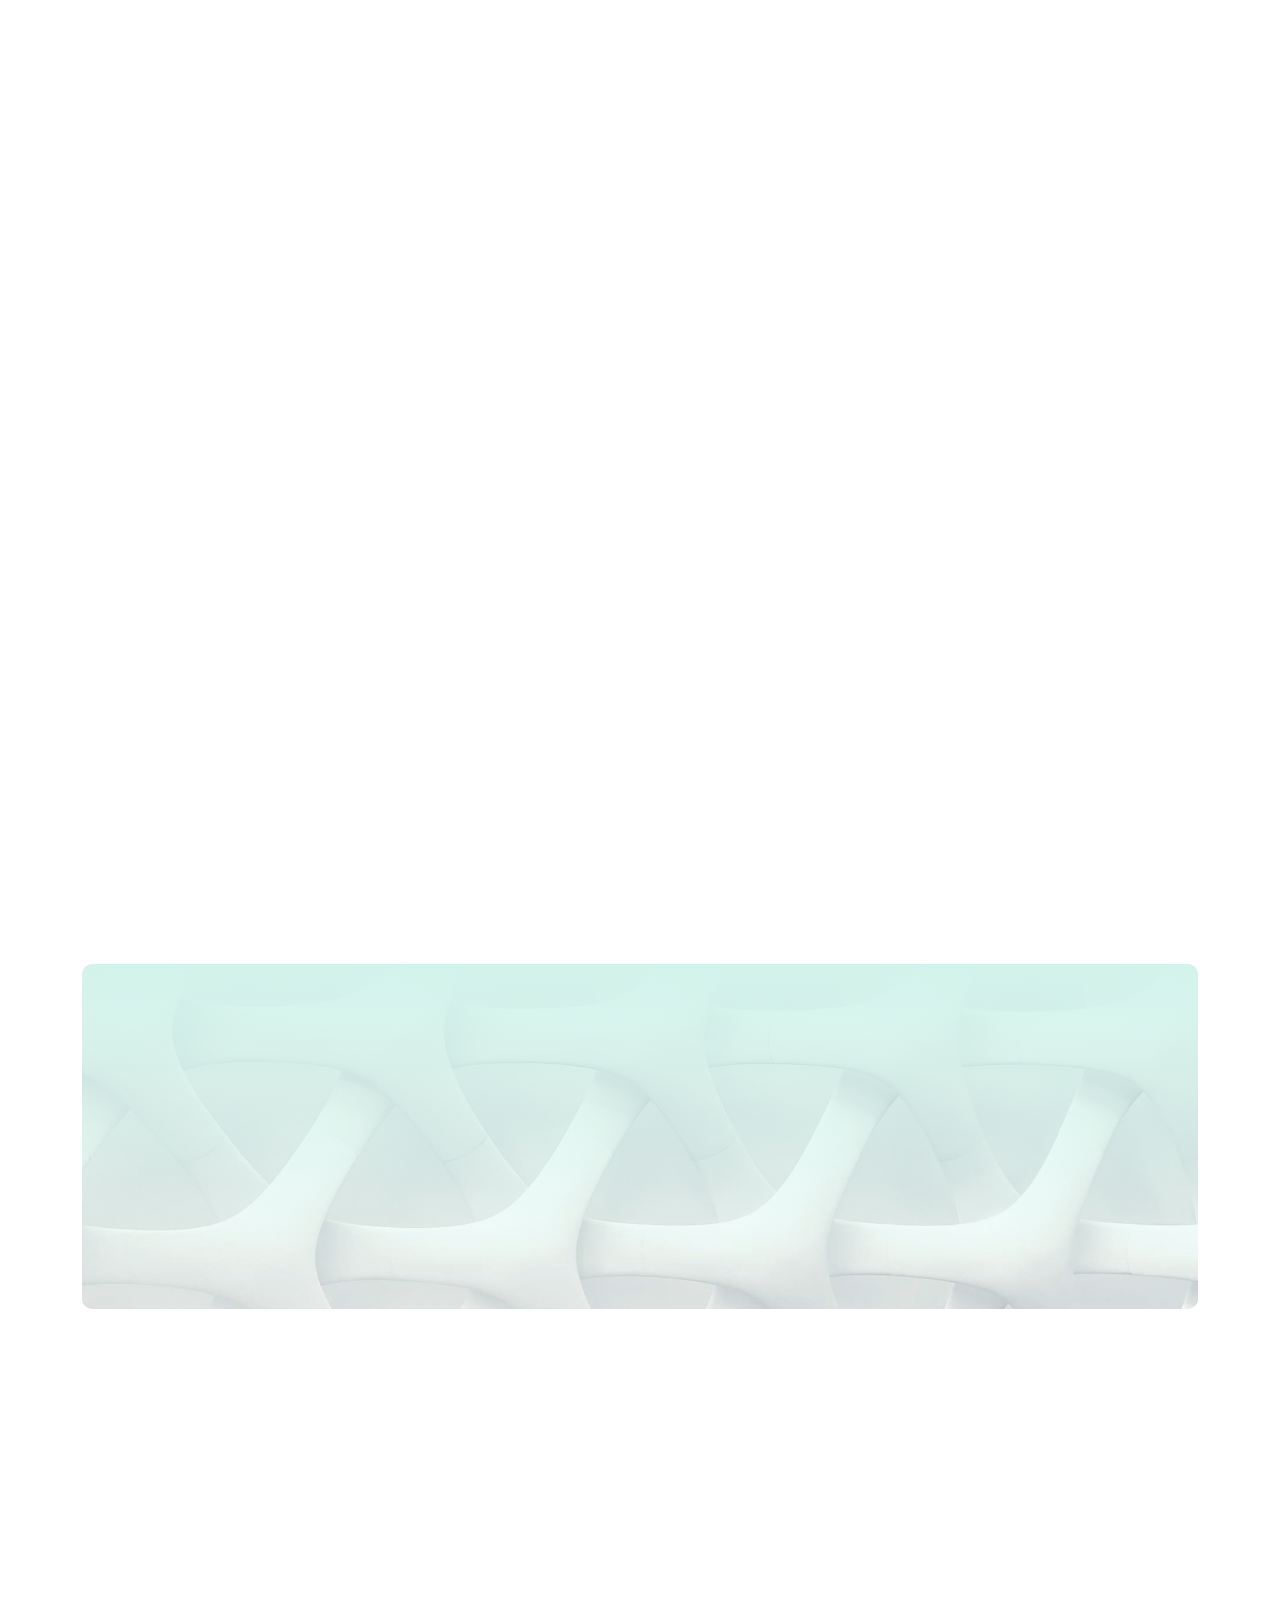
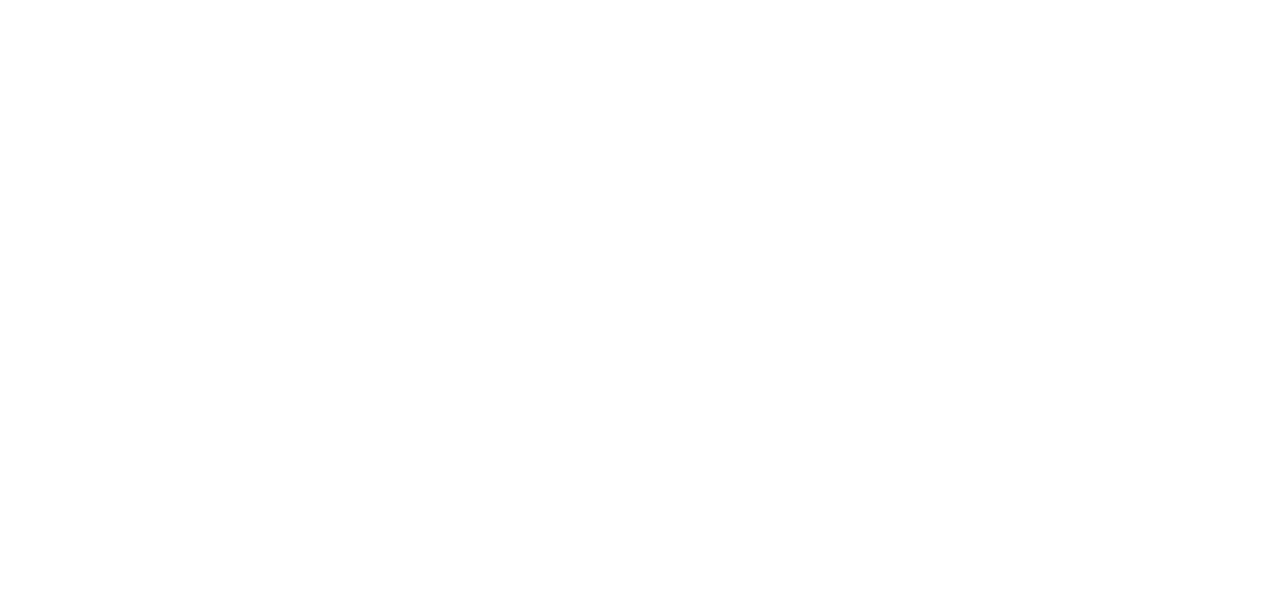
==== commit 12401187: "hfhfgsrsrwrtshtr3rw" ====
--- a/index.html
+++ b/index.html
@@ -140,7 +140,7 @@
                                 </div> -->
               </a>
             </div>
-            <div class="d-flex d-none pe-4 text-center">
+            <div class=" pt-2 pe-4 ppctext text-center">
               <h1 class="text-center h1" style="color: #922222">
                 Possibility Power Conference 2024
               </h1>
--- a/css/style.css
+++ b/css/style.css
@@ -167,7 +167,9 @@
   vertical-align: middle;
   margin-left: 8px;
 }
-
+.ppctext{
+  display: none;
+}
 @media (min-width: 992px) {
   .navbar .nav-item .dropdown-menu {
     display: block;
@@ -178,7 +180,11 @@
     transition: 0.5s;
     opacity: 0;
   }
-}
+  .ppctext{
+    display: block;
+  }
+}
+
 
 .navbar .nav-item:hover .dropdown-menu {
   transform: rotateX(0deg);
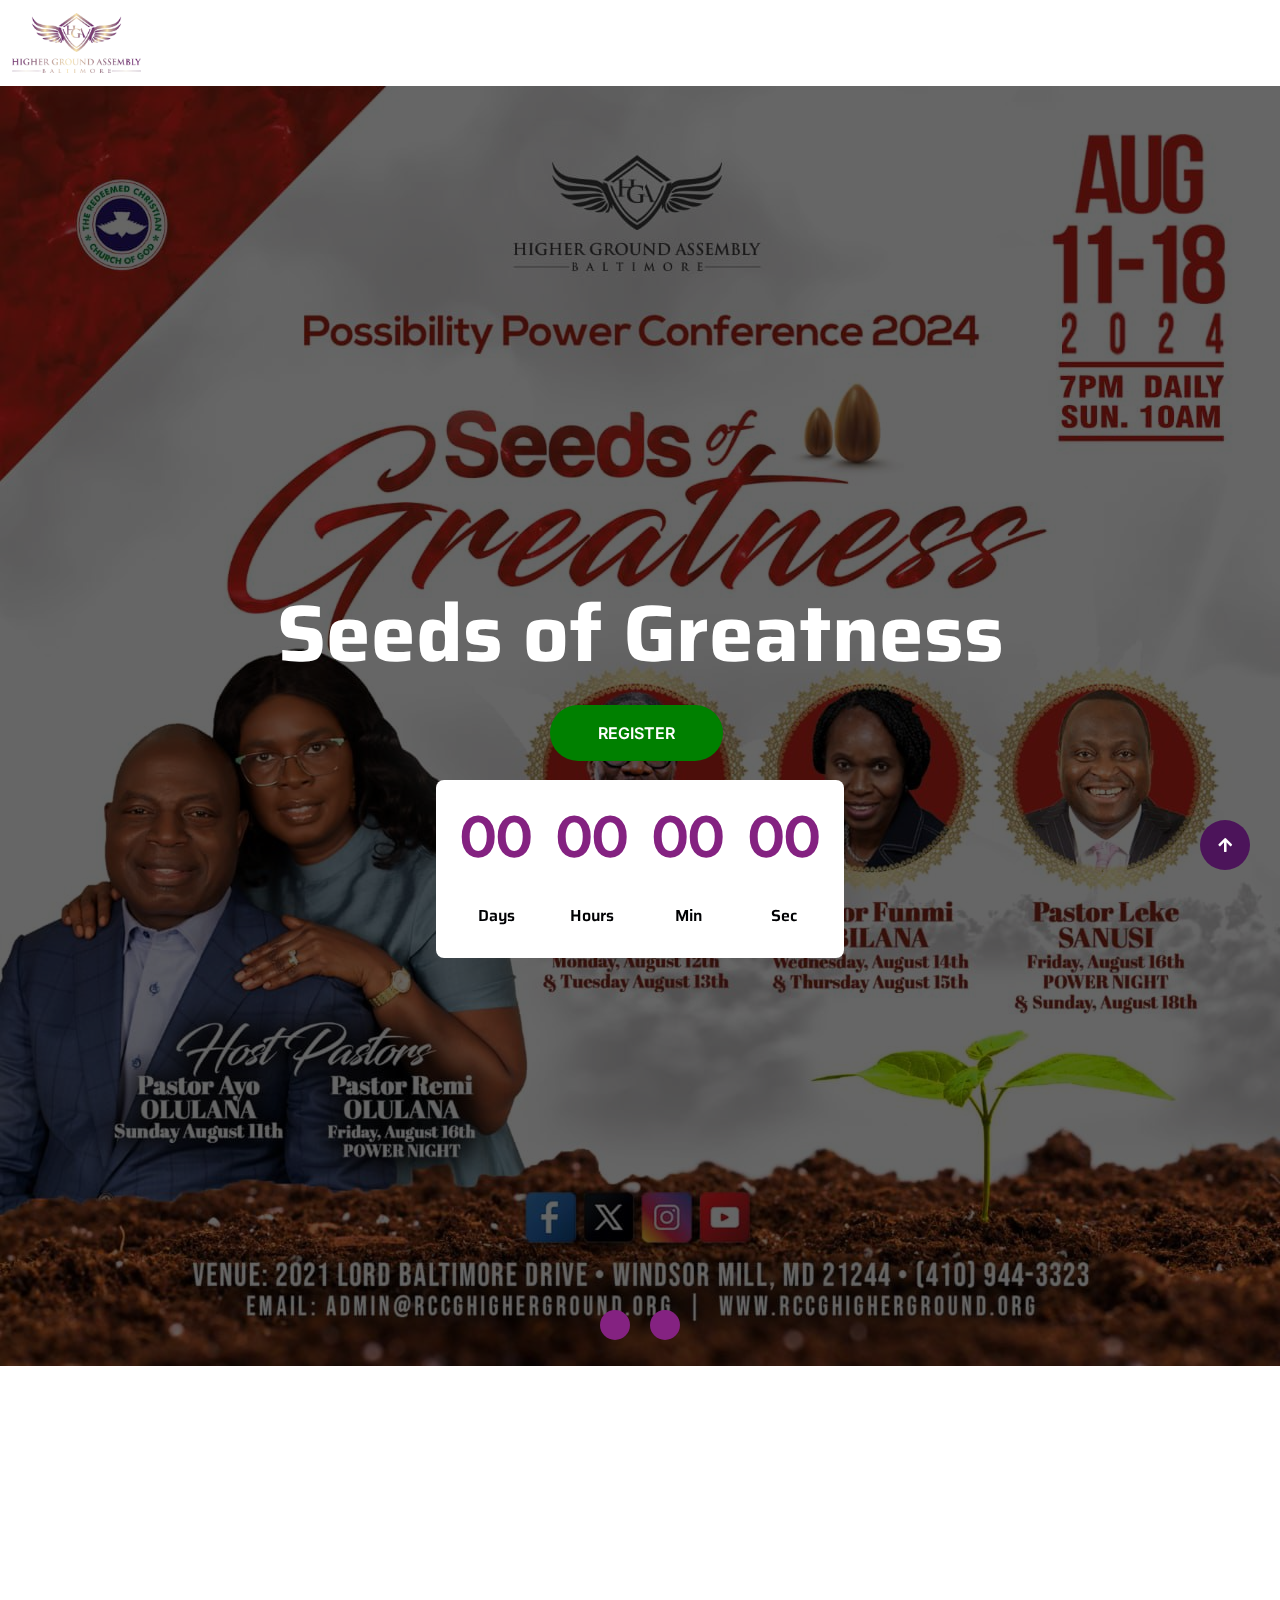
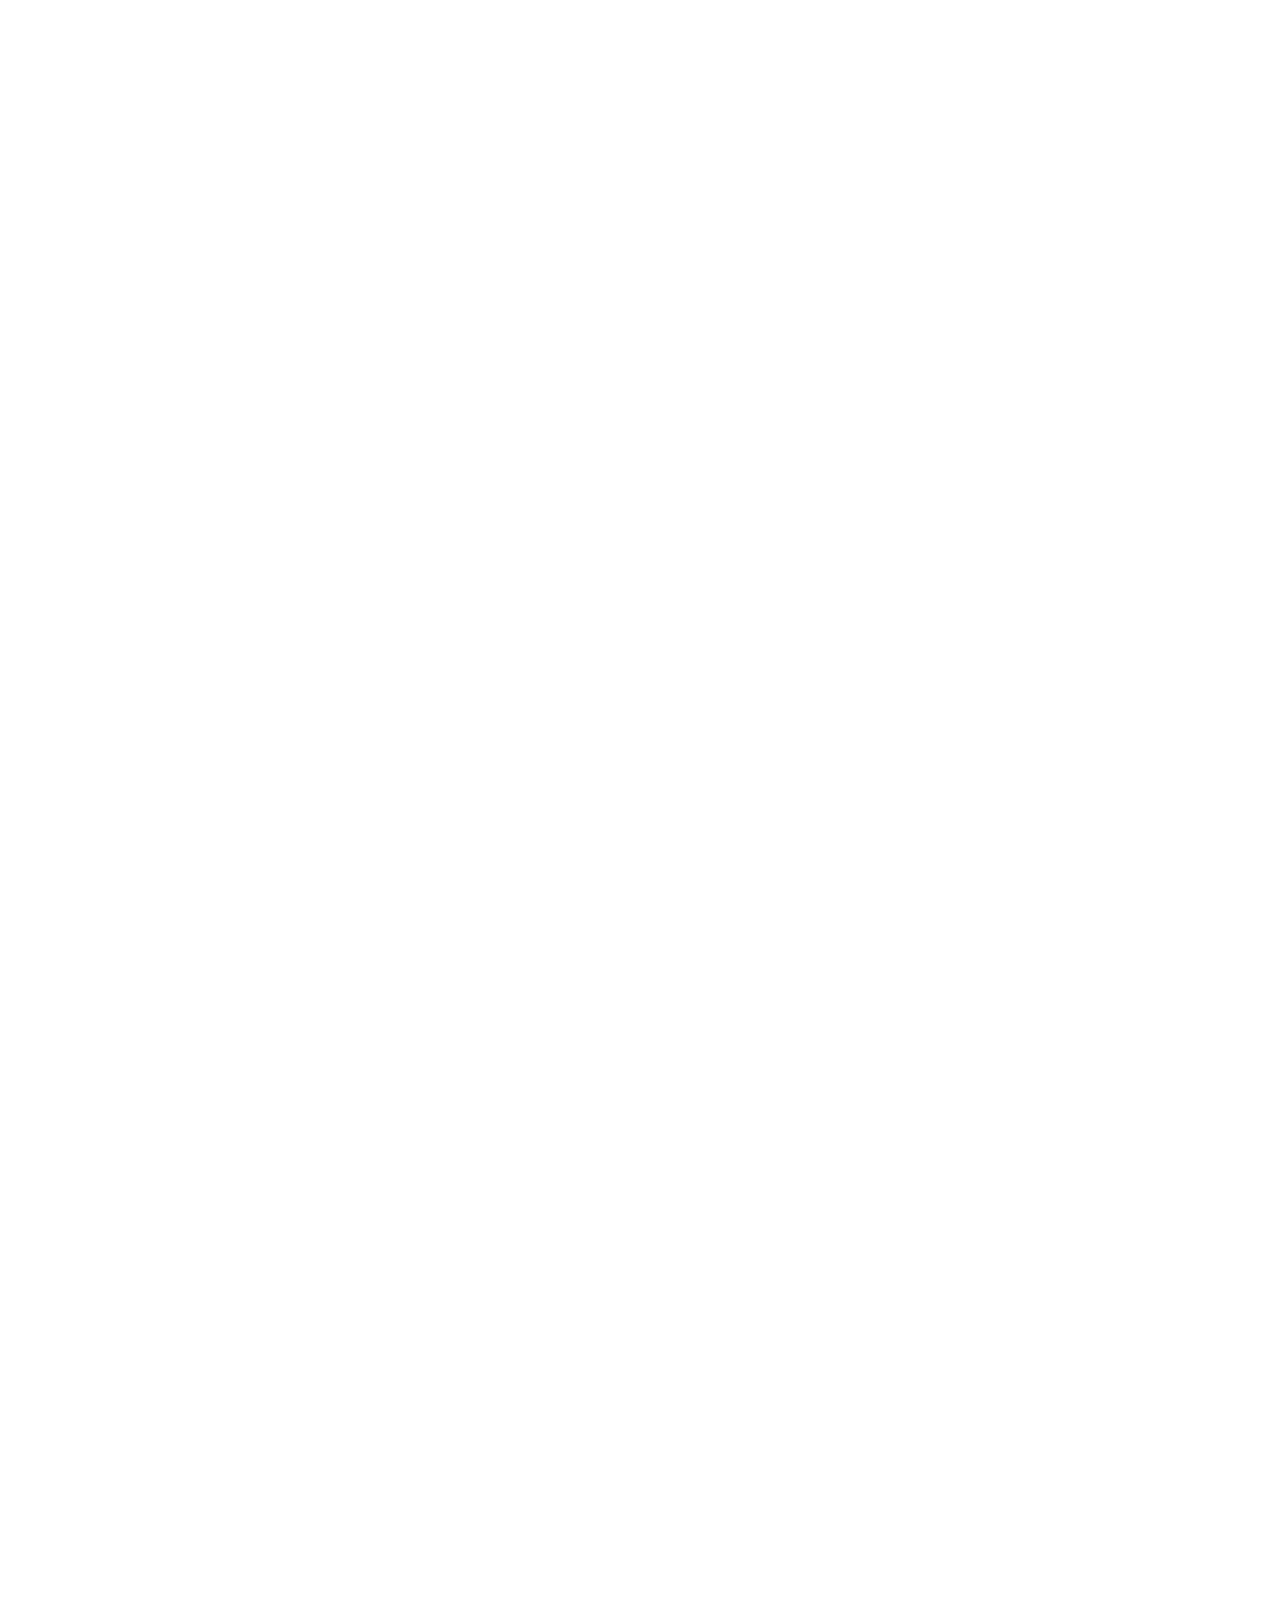
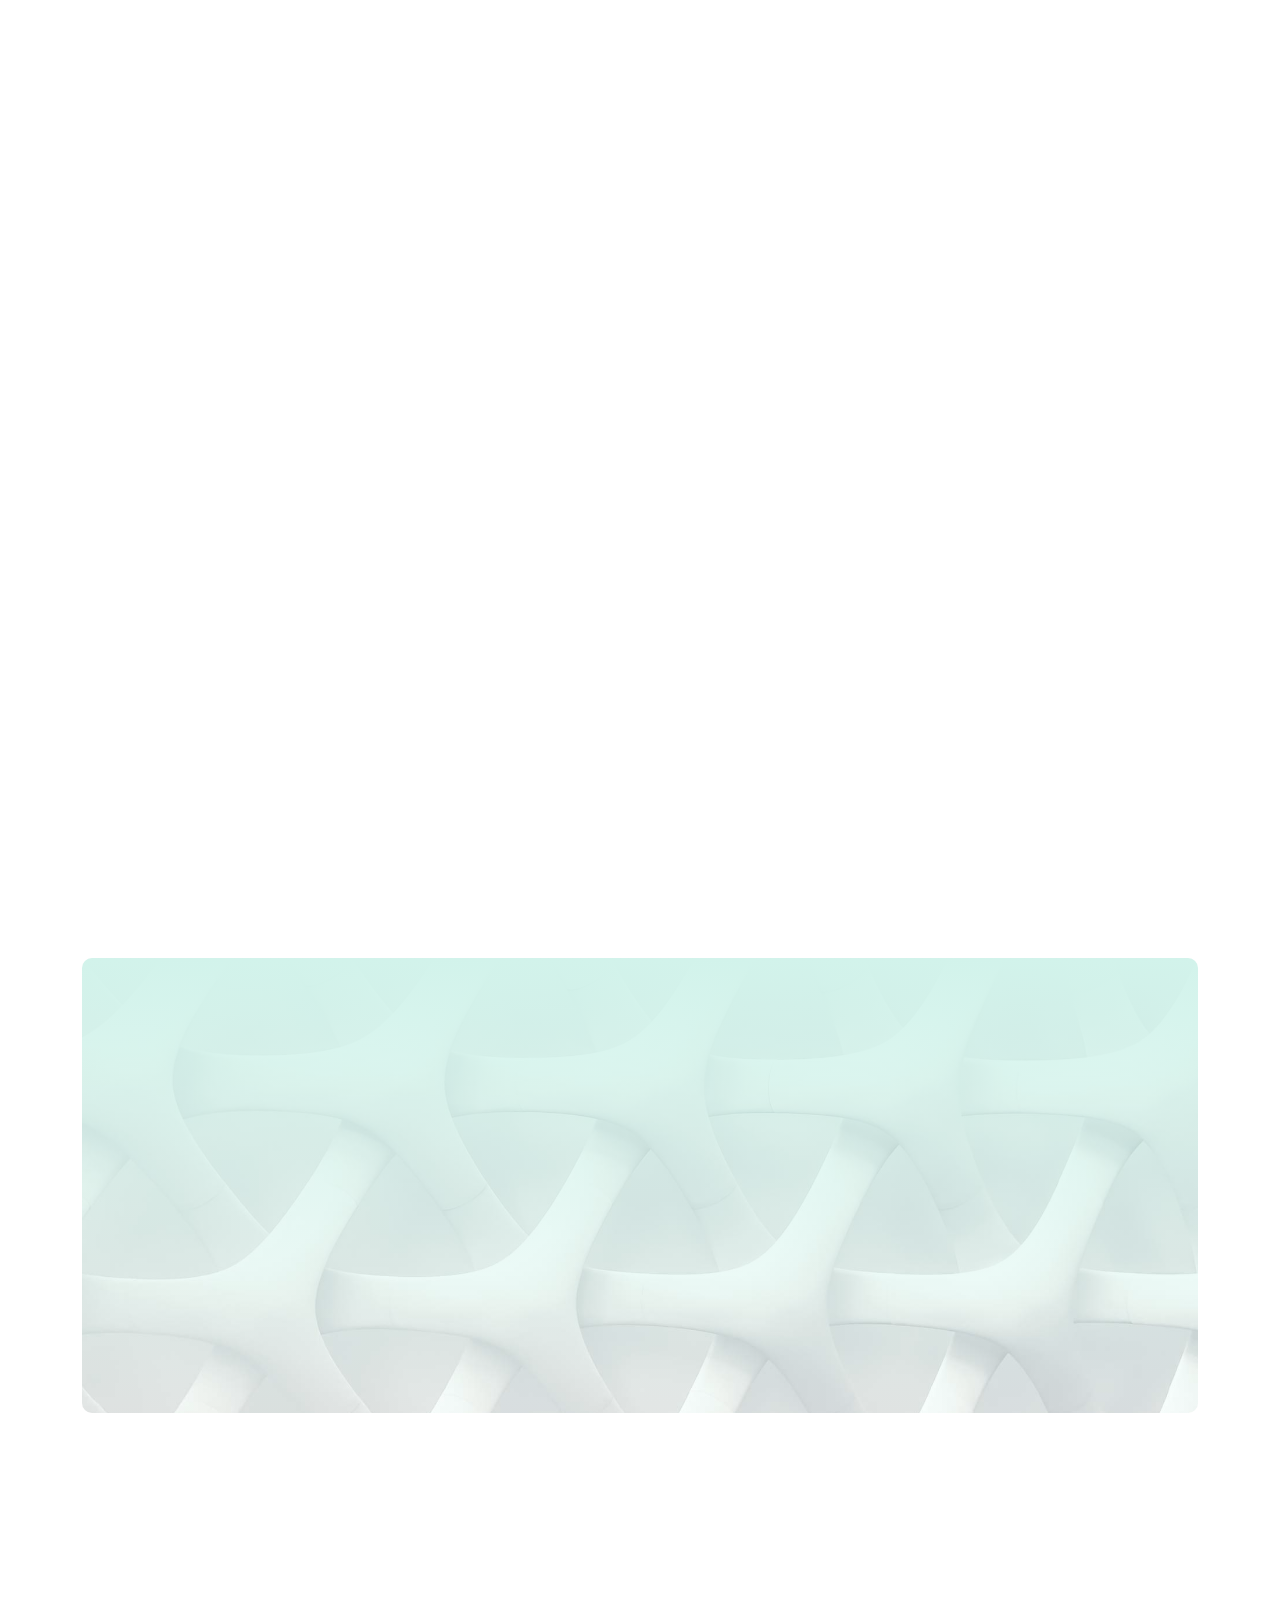
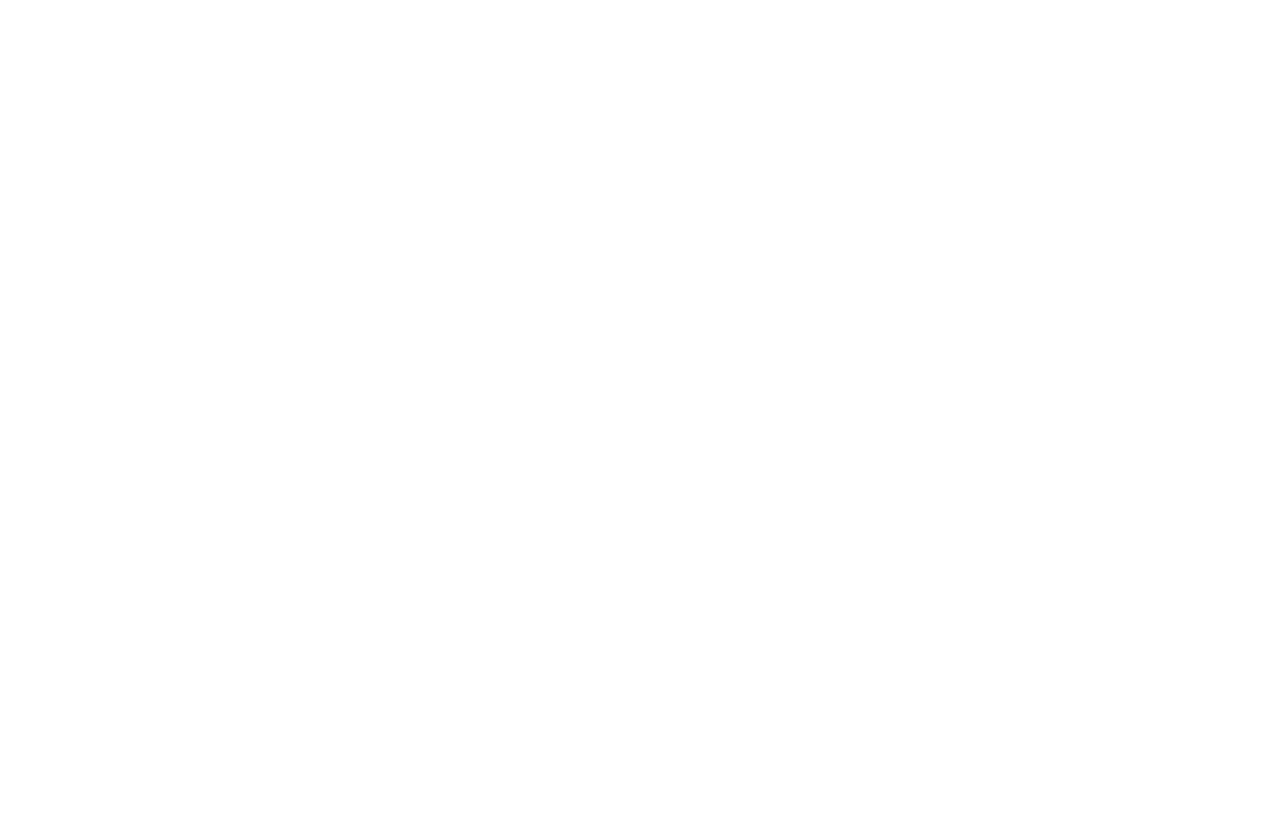
==== commit 7a0007f1: "hw" ====
--- a/index.html
+++ b/index.html
@@ -70,14 +70,14 @@
     <!-- Navbar Start   bg-primary-->
     <div class="container-fluid" style="background-color: #ffffff">
       <div class="contai">
-        <nav class="navbar d-flex align-items-center navbar-dark">
-          <a href="index.html" class="navbar-brand">
+        <nav class="navbar d-flex align-items-center navbar-dark" style="">
+          <a href="index.html" class="navbar-brand  align-items-center">
             <div>
               <img
-                src="images/rccg.png"
+                src="images/newfile-removebg-preview.png"
                 height="60px"
                 loading="lazy"
-                class="object-cover aspect-square rounded-full"
+                class="object-cover aspect-square rounded-full align-items-center"
                 alt=""
               />
             </div>
@@ -100,7 +100,7 @@
             class="collapse navbar-collapse bg-transparent"
             id="navbarCollapse"
           >
-            <div class="navbar-nav ms-auto mx-xl-auto p-0">
+            <!-- <div class="navbar-nav ms-auto mx-xl-auto p-0">
               <a
                 href="index.html"
                 class="nav-item nav-link active text-secondary"
@@ -126,7 +126,7 @@
                 </div>
               </div>
               <a href="contact.html" class="nav-item nav-link">Contact</a>
-            </div>
+            </div> -->
           </div>
           <div class="d-no d-xl-flex flex-shirink-0">
             <div
@@ -141,14 +141,14 @@
               </a>
             </div>
             <div class=" pt-2 pe-4 ppctext text-center">
-              <h1 class="text-center h1" style="color: #922222">
+              <!-- <h1 class="text-center h1" style="color: #922222">
                 Possibility Power Conference 2024
-              </h1>
-            </div>
-            <div class="d-flex flex-column pe-4 border-end">
+              </h1> -->
+            </div>
+            <!-- <div class="d-flex flex-column pe-4 border-end">
               <span class="text-white-50">Have any questions?</span>
-            </div>
-            <div
+            </div> -->
+            <!-- <div
               class="d-flex align-items-center justify-content-center ms-4 pb-3"
             >
               <img
@@ -158,7 +158,7 @@
                 class="w-10 object-cover aspect-square rounded-full"
                 alt=""
               />
-            </div>
+            </div> -->
           </div>
         </nav>
       </div>
@@ -1181,7 +1181,7 @@
             </div>
           </div>
           <div class="row g-5">
-            <div class="col-lg-6 wow fadeIn" data-wow-delay=".3s">
+            <div class="col-lg-12 wow fadeIn" data-wow-delay=".3s">
               <div class="p-2 h-100 rounded contact-map">
                 <iframe
                   class="rounded w-100 h-100"
@@ -1200,7 +1200,7 @@
                 <!-- <iframe class="rounded w-100 h-100" src style="border:0;" allowfullscreen="" loading="lazy" referrerpolicy="no-referrer-when-downgrade"></iframe> -->
               </div>
             </div>
-            <div class="col-lg-6 wow fadeIn" data-wow-delay=".5s">
+            <div class="col-lg-12 wow fadeIn" data-wow-delay=".5s">
               <div class="p-2 rounded contact-form">
                 <div class="mb-4">
                   <input
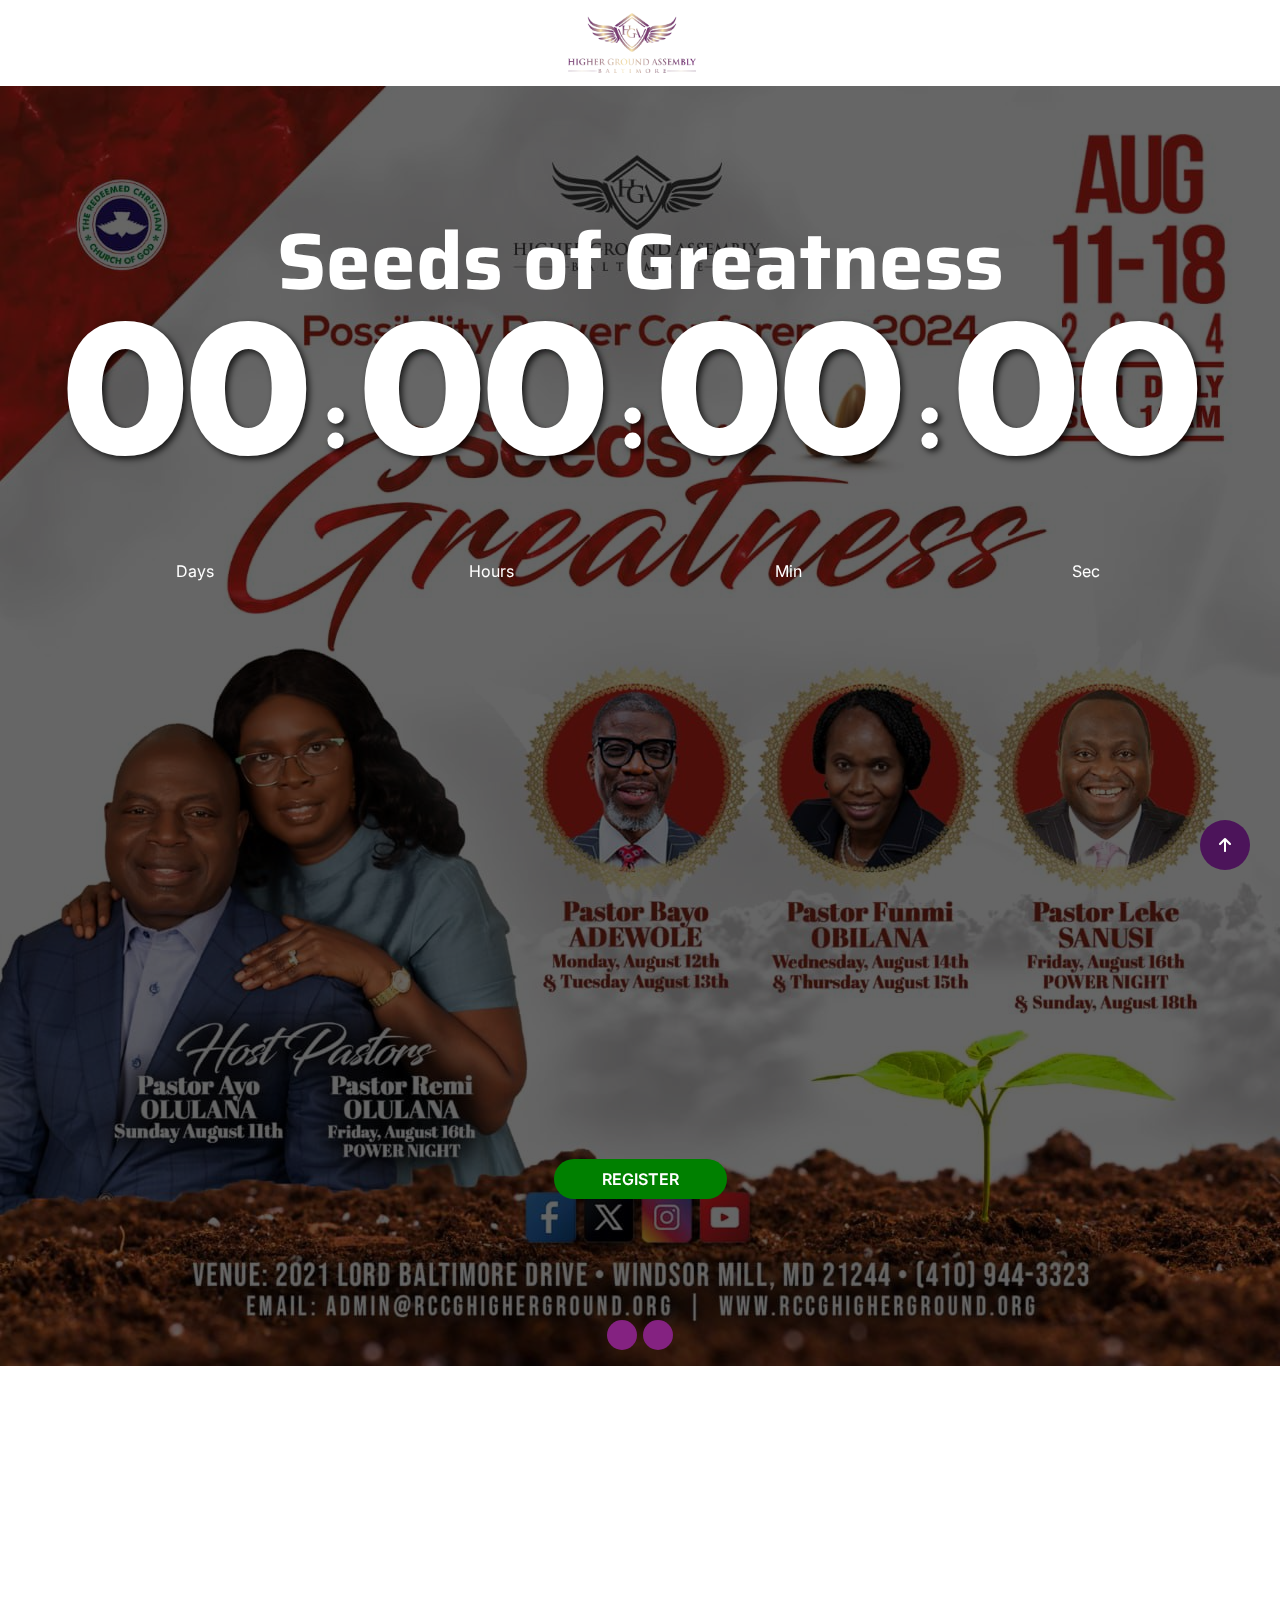
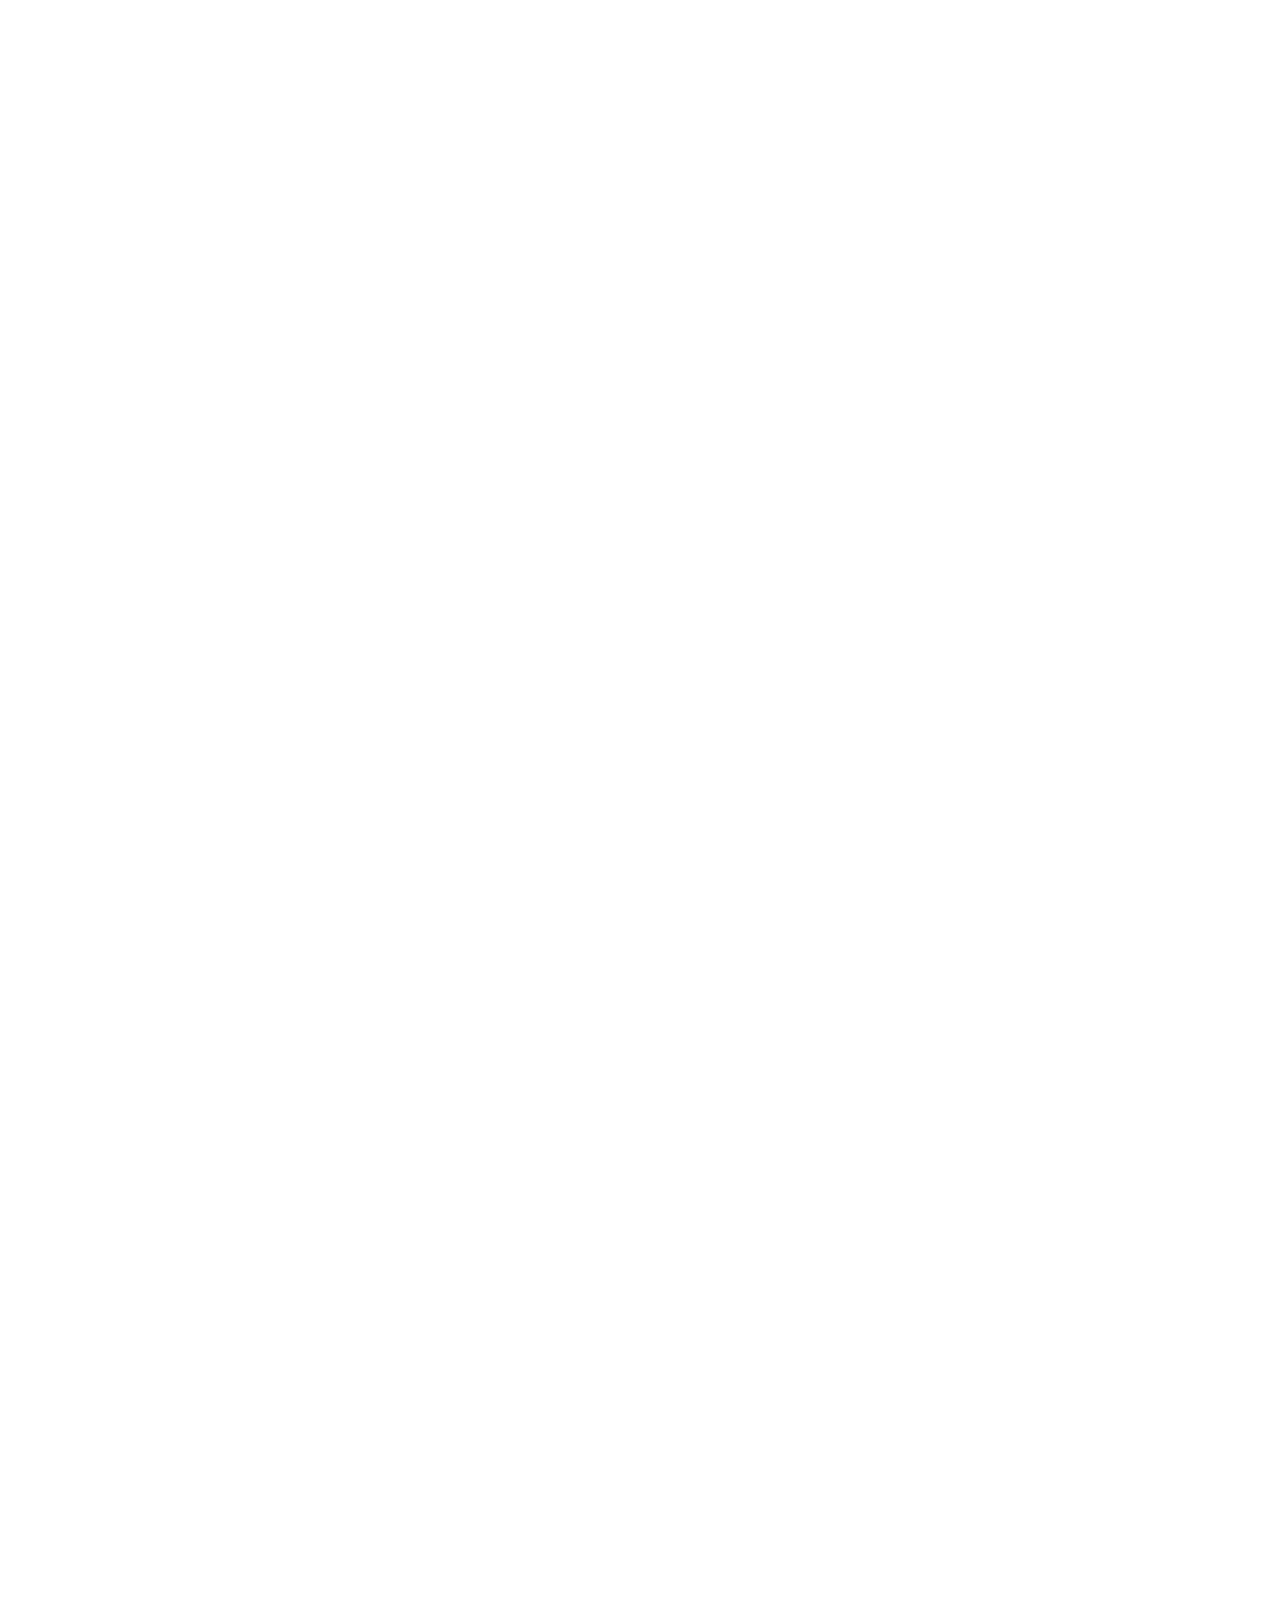
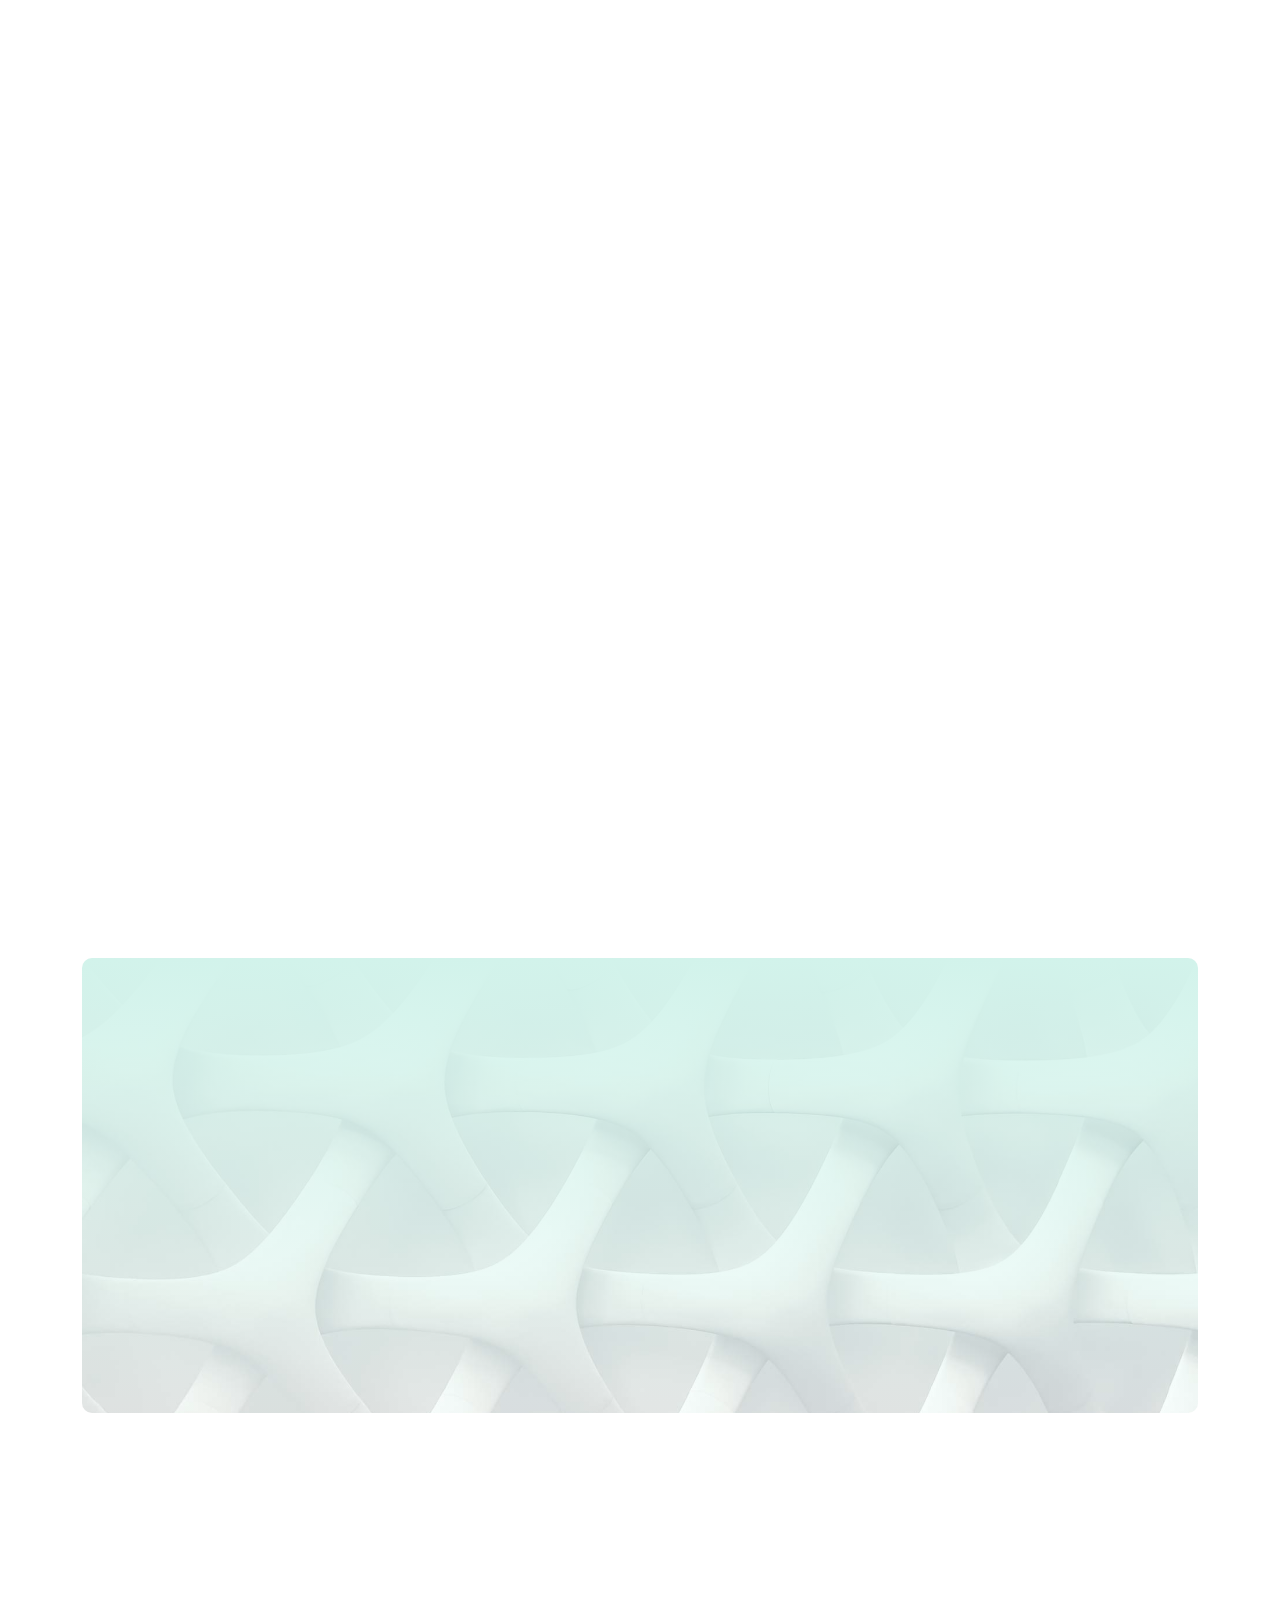
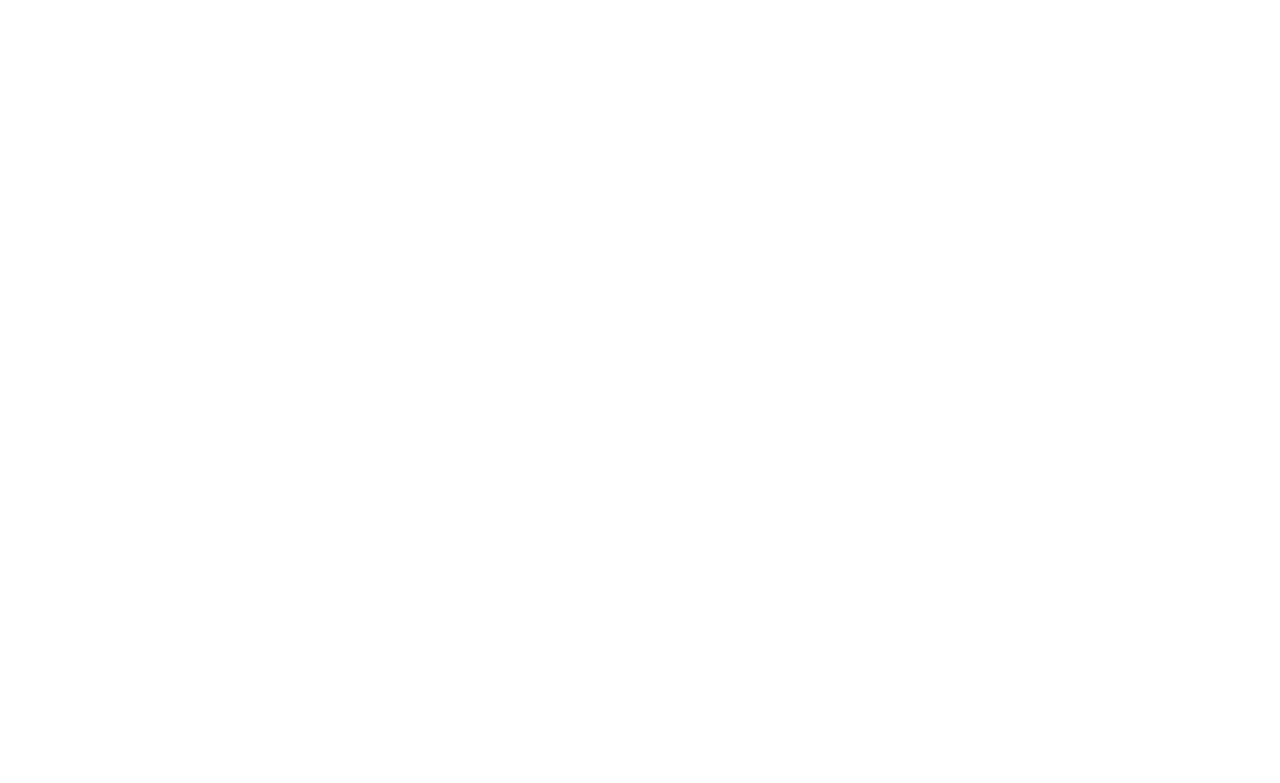
==== commit 17f9f188: "Dfadf" ====
--- a/index.html
+++ b/index.html
@@ -1,6 +1,7 @@
 <!DOCTYPE html>
 <html lang="en">
-  <head>
+
+<head>
     <meta charset="utf-8" />
     <title>PPC-2024</title>
     <meta content="width=device-width, initial-scale=1.0" name="viewport" />
@@ -12,19 +13,12 @@
     <link rel="preconnect" href="https://fonts.googleapis.com" />
     <link rel="preconnect" href="https://fonts.gstatic.com" crossorigin />
     <link
-      href="https://fonts.googleapis.com/css2?family=Inter:wght@400;500;600&family=Saira:wght@500;600;700&display=swap"
-      rel="stylesheet"
-    />
+        href="https://fonts.googleapis.com/css2?family=Inter:wght@400;500;600&family=Saira:wght@500;600;700&display=swap"
+        rel="stylesheet" />
 
     <!-- Icon Font Stylesheet -->
-    <link
-      href="https://cdnjs.cloudflare.com/ajax/libs/font-awesome/5.10.0/css/all.min.css"
-      rel="stylesheet"
-    />
-    <link
-      href="https://cdn.jsdelivr.net/npm/bootstrap-icons@1.4.1/font/bootstrap-icons.css"
-      rel="stylesheet"
-    />
+    <link href="https://cdnjs.cloudflare.com/ajax/libs/font-awesome/5.10.0/css/all.min.css" rel="stylesheet" />
+    <link href="https://cdn.jsdelivr.net/npm/bootstrap-icons@1.4.1/font/bootstrap-icons.css" rel="stylesheet" />
 
     <!-- Libraries Stylesheet -->
     <link href="lib/animate/animate.min.css" rel="stylesheet" />
@@ -35,16 +29,154 @@
 
     <!-- Template Stylesheet -->
     <link href="css/style.css" rel="stylesheet" />
-  </head>
-
-  <body>
+
+    <link rel="stylesheet" href="https://cdnjs.cloudflare.com/ajax/libs/font-awesome/6.6.0/css/all.min.css">
+</head>
+
+<body>
+    <style>
+        .register-button-container {
+            margin-top: 90%;
+        }
+
+        .register-button-container-1 {
+            margin-top: 90%;
+        }
+
+        @media (max-width: 768px) {
+            .register-button-container {
+                margin-top: 90%;
+            }
+
+            .register-button-container-1 {
+                margin-top: 90%;
+            }
+        }
+
+        @media (max-width: 576px) {
+            .register-button-container {
+                margin-top: 61%;
+            }
+
+            .register-button-container-1 {
+                margin-top: 62.1%;
+            }
+        }
+
+        .countdown-number {
+            color: white;
+            font-size: 180px;
+            padding-right: 15px;
+            font-weight: 900;
+            text-shadow: 3px 3px 6px rgba(0, 0, 0, 0.75);
+        }
+
+        .countdown-colon {
+            /* display: flex; */
+            color: white;
+            /* align-items: center; */
+            font-size: 80px;
+            padding-right: 15px;
+            font-weight: 1000;
+            text-shadow: 3px 3px 6px rgba(0, 0, 0, 0.75);
+        }
+
+        .mycolon {
+            display: flex;
+            align-items: center;
+        }
+
+        /* Media query for screen widths between 768px and 820px */
+
+        @media (max-width: 991px) and (min-width: 768px) {
+            /* .countdown-hide {
+    display: none !important;
+  } */
+
+
+        }
+
+        @media (max-width:800px) {
+            .time {
+                font-size: 6px;
+                /* font-weight: 1000; */
+                text-shadow: 3px 3px 6px rgba(0, 0, 0, 0.75);
+
+            }
+
+            .countdown-number {
+                color: white;
+                font-size: 20px;
+                padding-right: 15px;
+                font-weight: 900;
+                text-shadow: 3px 3px 6px rgba(0, 0, 0, 0.75);
+            }
+
+            .countdown-colon {
+                /* display: flex; */
+                color: white;
+                font-size: 20px;
+                /* align-items: start; */
+                padding-right: 15px;
+                font-weight: 1000;
+                text-shadow: 3px 3px 6px rgba(0, 0, 0, 0.75);
+            }
+
+            .mycolon {
+                display: flex;
+                align-items: start;
+            }
+
+        }
+    </style>
     <!-- Spinner Start -->
-    <div
-      id="spinner"
-      class="show position-fixed translate-middle w-100 vh-100 top-50 start-50 d-flex align-items-center justify-content-center"
-    >
-      <div class="spinner-grow text-primary" role="status"></div>
+    <div id="spinner"
+        class="show position-fixed translate-middle w-100 vh-100 top-50 start-50 d-flex align-items-center justify-content-center">
+        <!-- <div class="spinner-grow text-primary" role="status"></div> -->
+        <!-- <i class=" text-primary  fa-solid fa-clock"></i> -->
     </div>
+
+    <!-- Button trigger modal -->
+
+
+    <!-- Modal -->
+    <!-- <div class="modal fade" id="exampleModal" tabindex="-1" aria-labelledby="exampleModalLabel" aria-hidden="true">
+    <div class="modal-dialog">
+      <div class="modal-content">
+        <div class="container d-flex justify-content-center align-items-center mt-1" style="">
+            <div class="mycountdowns d-none d-md-flex flex-md-row align-items-center text-center gap-3 gap-md-4 bg-opacity-50 p-4 p-md-2 rounded shadow-md countdown-hide" style="z-index: 999999999; margin-top: 12%">
+              <div class="d-flex mt-5">
+                <div class="d-flex flex-column align-items-center">
+                  <p class="day fw-bo countdown-number">00</p>
+                  <h3 class="fw-semibold text-white h6">Days</h3>
+                </div>
+                <div class="d-flex align-items-center">
+                  <p class="colon fw-bo countdown-colon">:</p>
+                </div>
+                <div class="d-flex flex-column align-items-center">
+                  <p class="hours fw-bo countdown-number">00</p>
+                  <h1 class="fw-semibold text-white h6">Hours</h1>
+                </div>
+                <div class="d-flex align-items-center">
+                  <p class="colon fw-bo countdown-colon">:</p>
+                </div>
+                <div class="d-flex flex-column align-items-center">
+                  <p class="mins fw-bo countdown-number">00</p>
+                  <h1 class="fw-semibold text-white h6">Min</h1>
+                </div>
+                <div class="d-flex align-items-center">
+                  <p class="colon fw-bo countdown-colon">:</p>
+                </div>
+                <div class="d-flex flex-column align-items-center">
+                  <p class="sec fw-bo countdown-number">00</p>
+                  <h1 class="fw-semibold text-white h6">Sec</h1>
+                </div>
+              </div>
+            </div>
+          </div>
+      </div>
+    </div>
+  </div> -->
     <!-- Spinner End -->
 
     <!-- Topbar Start -->
@@ -69,26 +201,22 @@
 
     <!-- Navbar Start   bg-primary-->
     <div class="container-fluid" style="background-color: #ffffff">
-      <div class="contai">
-        <nav class="navbar d-flex align-items-center navbar-dark" style="">
-          <a href="index.html" class="navbar-brand  align-items-center">
-            <div>
-              <img
-                src="images/newfile-removebg-preview.png"
-                height="60px"
-                loading="lazy"
-                class="object-cover aspect-square rounded-full align-items-center"
-                alt=""
-              />
-            </div>
-            <!-- <h5 class="text-white fw-bold d-block">  HIGHER GROUND <span class="text-blue-600">ASSEMBLY</span>
+        <div class="container">
+            <nav class="navbar d-flex align-items-center navbar-dark d-flex  align-items-center justify-content-center"
+                style="">
+                <a href="index.html" class="navbar-brand ">
+                    <div>
+                        <img src="images/newfile-removebg-preview.png" height="60px" loading="lazy"
+                            class="object-cover aspect-square rounded-full align-items-center" alt="" />
+                    </div>
+                    <!-- <h5 class="text-white fw-bold d-block">  HIGHER GROUND <span class="text-blue-600">ASSEMBLY</span>
                           </h5>
                           <p class="text-xs italic text-[#515b6b]">
                             Pressing Forward... Making Potentials Real
                         </p> 
                        -->
-          </a>
-          <button
+                </a>
+                <!-- <button
             type="button"
             class="navbar-toggler me-0"
             data-bs-toggle="collapse"
@@ -99,8 +227,8 @@
           <div
             class="collapse navbar-collapse bg-transparent"
             id="navbarCollapse"
-          >
-            <!-- <div class="navbar-nav ms-auto mx-xl-auto p-0">
+          > -->
+                <!-- <div class="navbar-nav ms-auto mx-xl-auto p-0">
               <a
                 href="index.html"
                 class="nav-item nav-link active text-secondary"
@@ -127,28 +255,28 @@
               </div>
               <a href="contact.html" class="nav-item nav-link">Contact</a>
             </div> -->
-          </div>
-          <div class="d-no d-xl-flex flex-shirink-0">
-            <div
+        </div>
+        <!-- <div class="d-no d-xl-flex flex-shirink-0"> -->
+        <!-- <div
               id="phone-tada"
               class="d-flex align-items-center justify-content-center me-4"
             >
               <a href="" class="position-relative animated tada infinite">
-                <!-- <i class="fa fa-phone-alt text-white fa-2x"></i> -->
-                <!-- <div class="position-absolute" style="top: -7px; left: 20px;">
+                <i class="fa fa-phone-alt text-white fa-2x"></i> 
+                <div class="position-absolute" style="top: -7px; left: 20px;">
                                     <span><i class="fa fa-comment-dots text-secondary"></i></span>
-                                </div> -->
+                                </div>
               </a>
-            </div>
-            <div class=" pt-2 pe-4 ppctext text-center">
-              <!-- <h1 class="text-center h1" style="color: #922222">
+            </div> -->
+        <!-- <div class=" pt-1 pe-4 ppctext text-center">
+              <h1 class="text-center h1" style="color: #922222">
                 Possibility Power Conference 2024
-              </h1> -->
-            </div>
-            <!-- <div class="d-flex flex-column pe-4 border-end">
+              </h1>
+            </div> -->
+        <!-- <div class="d-flex flex-column pe-4 border-end">
               <span class="text-white-50">Have any questions?</span>
             </div> -->
-            <!-- <div
+        <!-- <div
               class="d-flex align-items-center justify-content-center ms-4 pb-3"
             >
               <img
@@ -159,9 +287,9 @@
                 alt=""
               />
             </div> -->
-          </div>
+        <!-- </div> -->
         </nav>
-      </div>
+    </div>
     </div>
 
     <!-- Navbar End -->
@@ -187,167 +315,149 @@
 
     <!-- Carousel Start -->
     <!-- <div class="container-fluid px-0"> -->
-    <div class="container-fluid px-0">
-      <div id="carouselId" class="carousel slide" data-bs-ride="carousel">
-        <ol class="carousel-indicators">
-          <li
-            data-bs-target="#carouselId"
-            data-bs-slide-to="0"
-            class="active"
-            aria-current="true"
-            aria-label="First slide"
-          ></li>
-          <li
-            data-bs-target="#carouselId"
-            data-bs-slide-to="1"
-            aria-label="Second slide"
-          ></li>
-        </ol>
-        <div class="carousel-inner" role="listbox">
-          <div class="carousel-item active">
-            <img src="images/flyer2.jpg" class="img-fluid" alt="First slide" />
-            <div class="carousel-caption">
-              <div class="container carousel-content">
-                <h1 class="text-white display-1 mb-4 animated fadeInRight">
-                  Seeds of Greatness
-                </h1>
-                <a
-                  href="https://www.eventbrite.com/e/possibility-power-conference-2024-tickets-963828766787?utm-campaign=social&utm-content=attendeeshare&utm-medium=discovery&utm-term=listing&utm-source=cp&aff=ebdsshcopyurl"
-                  class="me-2 text-white"
-                >
-                  <button
-                    type="button"
-                    style="background-color: #008000"
-                    class="px-4 py-sm-3 px-sm-5 btn text-white rounded-pill carousel-content-btn1 animated fadeInLeft"
-                  >
-                    REGISTER
-                  </button>
-                </a>
-                <div
-                  class="container d-flex justify-content-center align-items-center mt-5"
-                  style="height: 2vh"
-                >
-                  <div
-                    class="countdowns d-none d-md-flex flex-md-row align-items-center text-center gap-3 gap-md-4 bg-white bg-opacity-50 p-4 p-md-4 rounded shadow-md"
-                    style="z-index: 999999999; margin-top: 12%"
-                  >
-                    <div>
-                      <p class="day display-4" style="color: #842281">00</p>
-                      <h1 class="fw-semibold h6">Days</h1>
-                    </div>
-                    <div>
-                      <p class="hours display-4" style="color: #842281">00</p>
-                      <h1 class="fw-semibold h6">Hours</h1>
-                    </div>
-                    <div>
-                      <p class="mins display-4" style="color: #842281">00</p>
-                      <h1 class="fw-semibold h6">Min</h1>
-                    </div>
-                    <div>
-                      <p class="sec display-4" style="color: #842281">00</p>
-                      <h1 class="fw-semibold h6">Sec</h1>
-                    </div>
-                  </div>
-                </div>
-                <!-- Countdown timer -->
-                <!-- <div
-                  class="d-flex justify-content-center align-items-center"
-                  style="height: 100vh"
-                >
-                  <div
-                    class="countdowns d-none d-md-flex flex-md-row align-items-center text-center gap-3 gap-md-4 bg-white bg-opacity-50 p-4 p-md-4 rounded shadow-md"
-                    style="z-index: 999999999; width: 100%; margin-top: 76%"
-                  >
-                    <div>
-                      <p class="day display-4" style="color: #842281">00</p>
-                      <h1 class="fw-semibold h6">Days</h1>
-                    </div>
-                    <div>
-                      <p class="hours display-4" style="color: #842281">00</p>
-                      <h1 class="fw-semibold h6">Hours</h1>
-                    </div>
-                    <div>
-                      <p class="mins display-4" style="color: #842281">00</p>
-                      <h1 class="fw-semibold h6">Min</h1>
-                    </div>
-                    <div>
-                      <p class="sec display-4" style="color: #842281">00</p>
-                      <h1 class="fw-semibold h6">Sec</h1>
-                    </div>
-                  </div>
-                </div>  -->
-              </div>
-            </div>
-          </div>
-
-          <div class="carousel-item">
-            <img src="images/flyer1.jpg" class="img-fluid" alt="Second slide" />
-            <div class="carousel-caption">
-              <div class="container carousel-content">
-                <h1 class="text-white display-1 mb-4 animated fadeInLeft">
-                  Flourish and Inspire Others
-                </h1>
-                <a href="https://www.eventbrite.com/e/possibility-power-conference-2024-tickets-963828766787?utm-campaign=social&utm-content=attendeeshare&utm-medium=discovery&utm-term=listing&utm-source=cp&aff=ebdsshcopyurl" class="me-2 text-white">
-                  <button
-                    type="button"
-                    style="background-color: #008000"
-                    class="px-4 py-sm-3 px-sm-5 btn text-white rounded-pill carousel-content-btn1 animated fadeInLeft"
-                  >
-                    REGISTER
-                  </button>
-                </a>
-                <!-- Countdown timer -->
-                <!-- <div
-                  class="container d-flex justify-content-center align-items-center"
-                  style="height: 100vh"
-                >
-                  <div
-                    class="countdowns d-none d-md-flex flex-md-row align-items-center text-center gap-3 gap-md-4 bg-white bg-opacity-50 p-4 p-md-4 rounded shadow-md"
-                    style="z-index: 999999999; margin-top: 76%"
-                  >
-                    <div>
-                      <p class="day display-4" style="color: #842281">00</p>
-                      <h1 class="fw-semibold h6">Days</h1>
-                    </div>
-                    <div>
-                      <p class="hours display-4" style="color: #842281">00</p>
-                      <h1 class="fw-semibold h6">Hours</h1>
-                    </div>
-                    <div>
-                      <p class="mins display-4" style="color: #842281">00</p>
-                      <h1 class="fw-semibold h6">Min</h1>
-                    </div>
-                    <div>
-                      <p class="sec display-4" style="color: #842281">00</p>
-                      <h1 class="fw-semibold h6">Sec</h1>
-                    </div>
-                  </div>
-                </div> -->
-              </div>
-            </div>
-          </div>
+    <div class="container-fluid px-0  miancontainer" style="">
+        <div id="carouselId" class="carousel slide" data-bs-ride="carousel">
+            <ol class="carousel-indicators mt-5">
+                <li data-bs-target="#carouselId" data-bs-slide-to="0" class="active  " aria-current="true"
+                    aria-label="First slide"></li>
+                <li data-bs-target="#carouselId" data-bs-slide-to="1" aria-label="Second slide"></li>
+            </ol>
+            <div class="carousel-inner" role="listbox">
+                <div class="carousel-item active">
+                    <img src="images/flyer2.jpg" class="img-fluid" alt="First slide" />
+                    <div class="carousel-caption">
+                        <div class="container carousel-content">
+                            <h1 class="text-white display-1 mb-4 animated fadeInRight mb-5">Seeds of Greatness</h1>
+                            <div class="container mt-5 d-flex justify-content-center align-items-center mt    mainpush"
+                                style="height: 2vh">
+                                <div class="countdowns d-flex flex-md-row align-items-center text-center gap-3 gap-md-4 bg-opacity-50 p-4 p-md-2 rounded shadow-md countdown-hide"
+                                    style="z-index: 999999999; margin-top: 11%">
+                                    <div class="d-flex mt-5">
+                                        <div class="d-flex flex-column align-items-center">
+                                            <p class="day fw-bo countdown-number">00</p>
+                                            <p class=" text-white  time">Days</p>
+                                        </div>
+                                        <div class=" mycolon">
+                                            <p class="colon fw-bo countdown-colon">:</p>
+                                        </div>
+                                        <div class="d-flex flex-column align-items-center">
+                                            <p class="hours fw-bo countdown-number">00</p>
+                                            <p class=" text-white time">Hours</p>
+                                        </div>
+                                        <div class="mycolon ">
+                                            <p class="colon fw-bo countdown-colon">:</p>
+                                        </div>
+                                        <div class="d-flex flex-column align-items-center">
+                                            <p class="mins fw-bo countdown-number">00</p>
+                                            <p class=" text-white time">Min</p>
+                                        </div>
+                                        <div class="mycolon">
+                                            <p class="colon fw-bo countdown-colon">:</p>
+                                        </div>
+                                        <div class="d-flex flex-column align-items-center">
+                                            <p class="sec fw-bo countdown-number">00</p>
+                                            <p class=" text-white time">Sec</p>
+                                        </div>
+                                    </div>
+                                </div>
+                            </div>
+                            <div class="register-button-container-1">
+                                <a href="https://www.eventbrite.com/e/possibility-power-conference-2024-tickets-963828766787?utm-campaign=social&utm-content=attendeeshare&utm-medium=discovery&utm-term=listing&utm-source=cp&aff=ebdsshcopyurl"
+                                    class="text-white">
+                                    <button type="button" style="background-color: #008000"
+                                        class="px-4 py-sm-2  px-sm-5 btn text-white rounded-pill carousel-content-btn1 animated fadeInLeft">REGISTER</button>
+                                </a>
+                            </div>
+                        </div>
+                    </div>
+                </div>
+                <div class="carousel-item">
+                    <img src="images/flyer1.jpg" class="img-fluid" alt="Second slide" />
+                    <div class="carousel-caption">
+                        <div class="container carousel-content">
+                            <br />
+                            <br />
+                            <!-- <br /> -->
+                            <br />
+                            <div class="container d-flex justify-content-center align-items-center mt-5"
+                                style="height: 2vh">
+                                <div class="countdowns d-flex flex-md-row align-items-center text-center gap-3 gap-md-4 bg-opacity-50 p-4 p-md-2 rounded shadow-md countdown-hide"
+                                    style="z-index: 999999999; margin-top: 11%">
+                                    <div class="d-flex mt-5">
+                                        <div class="d-flex flex-column align-items-center">
+                                            <p class="dayw fw-bo countdown-number">00</p>
+                                            <p class=" text-white  time">Days</p>
+                                        </div>
+                                        <div class=" mycolon">
+                                            <p class="colon fw-bo countdown-colon">:</p>
+                                        </div>
+                                        <div class="d-flex flex-column align-items-center">
+                                            <p class="hoursw fw-bo countdown-number">00</p>
+                                            <p class=" text-white time">Hours</p>
+                                        </div>
+                                        <div class="mycolon ">
+                                            <p class="colon fw-bo countdown-colon">:</p>
+                                        </div>
+                                        <div class="d-flex flex-column align-items-center">
+                                            <p class="minsw fw-bo countdown-number">00</p>
+                                            <p class=" text-white time">Min</p>
+                                        </div>
+                                        <div class="mycolon">
+                                            <p class="colon fw-bo countdown-colon">:</p>
+                                        </div>
+                                        <div class="d-flex flex-column align-items-center">
+                                            <p class="secw fw-bo countdown-number">00</p>
+                                            <p class=" text-white time">Sec</p>
+                                        </div>
+                                    </div>
+                                </div>
+                            </div>
+                            <!-- <div class="container d-flex justify-content-center align-items-center mt-5" style="height: 2vh">
+                        <div class="countdowns d-none d-md-flex flex-md-row align-items-center text-center gap-3 gap-md-4 bg-opacity-50 p-4 p-md-2 rounded shadow-md" style="z-index: 999999999; margin-top: 12%">
+                          <div class="d-flex mt-5">
+                            <div class="d-flex flex-column align-items-center">
+                              <p class="dayw fw-bo" style="color:white; font-size: 180px; font-weight: 800;">00</p>
+                              <h3 class="fw-semibold text-white h6">Days</h3>
+                            </div>
+                            <div class="d-flex align-items-center">
+                              <p class="colon fw-bo p-2" style="color:white; font-size: 80px; font-weight: 800;">:</p>
+                            </div>
+                            <div class="d-flex flex-column align-items-center">
+                              <p class="hoursw fw-bo" style="color:white; font-size: 180px; font-weight: 800;">00</p>
+                              <h1 class="fw-semibold text-white h6">Hours</h1>
+                            </div>
+                            <div class="d-flex align-items-center">
+                              <p class="colon fw-bo p-2" style="color:white; font-size: 80px; font-weight: 800;">:</p>
+                            </div>
+                            <div class="d-flex flex-column align-items-center">
+                              <p class="minsw fw-bo" style="color:white; font-size: 180px; font-weight: 800;">00</p>
+                              <h1 class="fw-semibold text-white h6">Min</h1>
+                            </div>
+                            <div class="d-flex align-items-center">
+                              <p class="colon fw-bo p-2" style="color:white; font-size: 80px; font-weight: 800;">:</p>
+                            </div>
+                            <div class="d-flex flex-column align-items-center">
+                              <p class="secw fw-bo" style="color:white; font-size: 180px; font-weight: 800;">00</p>
+                              <h1 class="fw-semibold text-white h6">Sec</h1>
+                            </div>
+                          </div>
+                        </div>
+                      </div> -->
+                            <div class="register-button-container ">
+                                <a href="https://www.eventbrite.com/e/possibility-power-conference-2024-tickets-963828766787?utm-campaign=social&utm-content=attendeeshare&utm-medium=discovery&utm-term=listing&utm-source=cp&aff=ebdsshcopyurl"
+                                    class=" text-white  me-2">
+                                    <button type="button" style="background-color: #008000"
+                                        class="px-4  py-sm-2   px-sm-5 btn text-white rounded-pill carousel-content-btn1 animated fadeInLeft">REGISTER</button>
+                                </a>
+                            </div>
+                        </div>
+                    </div>
+                </div>
+            </div>
         </div>
-
-        <!-- <button
-          class="carousel-control-prev"
-          type="button"
-          data-bs-target="#carouselId"
-          data-bs-slide="prev"
-        >
-          <span class="carousel-control-prev-icon" aria-hidden="true"></span>
-          <span class="visually-hidden">Previous</span>
-        </button>
-        <button
-          class="carousel-control-next"
-          type="button"
-          data-bs-target="#carouselId"
-          data-bs-slide="next"
-        >
-          <span class="carousel-control-next-icon" aria-hidden="true"></span>
-          <span class="visually-hidden">Next</span>
-        </button> -->
-      </div>
     </div>
+
+
 
     <!-- Carousel End -->
 
@@ -385,9 +495,9 @@
     <!-- Fact End -->
 
     <div class="container-fluid py-1 my-1">
-      <div class="container pt-1">
-        <div class="">
-          <!-- <div class="col-lg-5 col-md-6 col-sm-12 wow fadeIn" data-wow-delay=".3s">
+        <div class="container pt-1">
+            <div class="">
+                <!-- <div class="col-lg-5 col-md-6 col-sm-12 wow fadeIn" data-wow-delay=".3s">
                         <div class="h-100 position-relative">
                             <img src="images/hall.jpg" class="img-fluid w-75 rounded" alt="" style="margin-bottom: 25%;">
                             <div class="position-absolute w-75" style="top: 25%; left: 25%;">
@@ -395,95 +505,75 @@
                             </div>
                         </div>
                     </div> -->
-          <!-- <div class=" wow fadeIn  object-fit-xxl-contain border rounded" data-wow-delay=".5s" >
+                <!-- <div class=" wow fadeIn  object-fit-xxl-contain border rounded" data-wow-delay=".5s" >
                         <iframe 
                         src="https://www.youtube.com/embed/ZZvTQcAYXj4" allow="accelerometer; autoplay; clipboard-write; encrypted-media; gyroscope; picture-in-picture" allowfullscreen>
                         </iframe>
                     
                     </div> -->
-          <div class="container mt-3">
-            <div
-              class="wow fadeIn video-container border rounded"
-              data-wow-delay=".5s"
-            >
-              <iframe
-                src="https://www.youtube.com/embed/dRAWkQ07vgo"
-                allow="accelerometer; autoplay; clipboard-write; encrypted-media; gyroscope; picture-in-picture"
-                allowfullscreen
-              >
-              </iframe>
-            </div>
-          </div>
+                <div class="container mt-3">
+                    <div class="wow fadeIn video-container border rounded" data-wow-delay=".5s">
+                        <iframe src="https://www.youtube.com/embed/dRAWkQ07vgo"
+                            allow="accelerometer; autoplay; clipboard-write; encrypted-media; gyroscope; picture-in-picture"
+                            allowfullscreen>
+                        </iframe>
+                    </div>
+                </div>
+            </div>
         </div>
-      </div>
     </div>
 
-    <div class="container d-block d-lg-none">
+    <!-- <div class="container d-block d-lg-none">
       <div
         class="countdowns top-0 end-0 mt-5 me-2 me-md-4 d-flex flex-column flex-md-row align-items-center text-center gap-3 gap-md-4 bg-white bg-opacity-50 p-3 p-md-4 rounded shadow-md"
         style="z-index: 999999999"
       >
         <div>
-          <p class="days display-4" style="color: #842281">00</p>
-          <h1 class="fw-semibold h4">Days</h1>
+          <p class="days display-4" style="color: #842281">00 :</p>
+          <h1 class="display-6">Days</h1>
         </div>
         <div>
-          <p class="hourss display-4" style="color: #842281">00</p>
-          <h1 class="fw-semibold h4">Hours</h1>
+          <p class="hourss display-4" style="color: #842281">00 :</p>
+          <h1 class="display-6">Hours</h1>
         </div>
         <div>
-          <p class="minss display-4" style="color: #842281">00</p>
-          <h1 class="fw-semibold h4">Min</h1>
+          <p class="minss display-4" style="color: #842281">00 :</p>
+          <h1 class="display-6">Min</h1>
         </div>
         <div>
-          <p class="secs display-4" style="color: #842281">00</p>
-          <h1 class="fw-semibold h4">Sec</h1>
+          <p class="secs display-4" style="color: #842281">00 :</p>
+          <h1 class="display-6">Sec</h1>
         </div>
       </div>
-    </div>
+    </div> -->
 
     <!-- About Start -->
     <div class="container-fluid py-5 my-5">
-      <div class="container pt-2">
-        <div class="row g-5">
-          <div
-            class="col-lg-5 col-md-6 col-sm-12 wow fadeIn"
-            data-wow-delay=".3s"
-          >
-            <div class="h-100 position-relative">
-              <img
-                src="images/hall.jpg"
-                class="img-fluid w-75 rounded"
-                alt=""
-                style="margin-bottom: 25%"
-              />
-              <div class="position-absolute w-75" style="top: 25%; left: 25%">
-                <img
-                  src="images/hall1.jpg"
-                  class="img-fluid w-100 rounded"
-                  alt=""
-                />
-              </div>
-            </div>
-          </div>
-          <div
-            class="col-lg-7 col-md-6 col-sm-12 wow fadeIn"
-            data-wow-delay=".5s"
-          >
-            <h5 class="text-w" style="color: #4c145a">Why Attend?</h5>
-            <p class="mb-4">
-              Join us at RCCG Higher Ground Assembly’s Possibility Power
-              Conference, a transformative event running for over 15 years.
-              Experience profound spiritual growth through impactful teachings,
-              dynamic worship, and powerful prayers. Connect with a vibrant
-              community and gain tools to unlock your God-given potential. Don’t
-              miss this life-changing opportunity!.
-            </p>
-            <!-- <p class="mb-4">Pellentesque aliquam dolor eget urna ultricies tincidunt. Nam volutpat libero sit amet leo cursus, ac viverra eros tristique. Morbi quis quam mi. Cras vel gravida eros. Proin scelerisque quam nec elementum viverra. Suspendisse viverra hendrerit diam in tempus.</p>
+        <div class="container pt-2">
+            <div class="row g-5">
+                <div class="col-lg-5 col-md-6 col-sm-12 wow fadeIn" data-wow-delay=".3s">
+                    <div class="h-100 position-relative">
+                        <img src="images/hall.jpg" class="img-fluid w-75 rounded" alt="" style="margin-bottom: 25%" />
+                        <div class="position-absolute w-75" style="top: 25%; left: 25%">
+                            <img src="images/hall1.jpg" class="img-fluid w-100 rounded" alt="" />
+                        </div>
+                    </div>
+                </div>
+                <div class="col-lg-7 col-md-6 col-sm-12 wow fadeIn" data-wow-delay=".5s">
+                    <h5 class="text-w" style="color: #4c145a">Why Attend?</h5>
+                    <p class="mb-4">
+                        Join us at RCCG Higher Ground Assembly’s Possibility Power
+                        Conference, a transformative event running for over 15 years.
+                        Experience profound spiritual growth through impactful teachings,
+                        dynamic worship, and powerful prayers. Connect with a vibrant
+                        community and gain tools to unlock your God-given potential. Don’t
+                        miss this life-changing opportunity!.
+                    </p>
+                    <!-- <p class="mb-4">Pellentesque aliquam dolor eget urna ultricies tincidunt. Nam volutpat libero sit amet leo cursus, ac viverra eros tristique. Morbi quis quam mi. Cras vel gravida eros. Proin scelerisque quam nec elementum viverra. Suspendisse viverra hendrerit diam in tempus.</p>
                         <a href="" class="btn btn-secondary rounded-pill px-5 py-3 text-white">More Details</a> -->
-          </div>
+                </div>
+            </div>
         </div>
-      </div>
     </div>
     <!-- About End -->
 
@@ -575,131 +665,101 @@
 
     <!-- Project Start -->
     <div class="container-fluid project py-5 mb-5">
-      <div class="container">
-        <div
-          class="text-center mx-auto pb-5 wow fadeIn"
-          data-wow-delay=".3s"
-          style="max-width: 600px"
-        >
-          <!-- <h5 class="text-primary">Our Project</h5> -->
-          <h1 style="background: #4c145a" class="text-white p-3 rounded-pill">
-            Ministers
-          </h1>
-        </div>
-        <div
-          class="row g-5"
-          data-aos="fade-up"
-          data-aos-offset="200"
-          data-aos-delay="50"
-          data-aos-duration="1000"
-          data-aos-easing="ease-in-out"
-        >
-          <div class="col-md-6 col-lg-4 wow fadeIn" data-wow-delay=".3s">
-            <div class="project-item">
-              <div class="project-img">
-                <img
-                  src="images/daddy.jpg"
-                  class="img-fluid w-100 rounded"
-                  alt=""
-                />
-                <div class="project-content">
-                  <a href="#" class="text-center">
-                    <h4 class="text-secondary text-white">
-                      Pastor Ayo Olulana
-                    </h4>
-                    <p class="m-0 text-white">
-                      SENIOR PASTOR RCCG HIGHER GROUND ASSEMBLY
-                    </p>
-                  </a>
-                </div>
-              </div>
-            </div>
-          </div>
-          <div class="col-md-6 col-lg-4 wow fadeIn" data-wow-delay=".5s">
-            <div class="project-item">
-              <div class="project-img">
-                <img
-                  src="images/mummy.jpg"
-                  class="img-fluid w-100 rounded"
-                  alt=""
-                />
-                <div class="project-content">
-                  <a href="#" class="text-center">
-                    <h4 class="text-secondary text-white">
-                      Pastor Remi Olulana
-                    </h4>
-                    <p class="m-0 text-white">
-                      SENIOR PASTOR RCCG HIGHER GROUND ASSEMBLY
-                    </p>
-                  </a>
-                </div>
-              </div>
-            </div>
-          </div>
-          <div class="col-md-6 col-lg-4 wow fadeIn" data-wow-delay=".7s">
-            <div class="project-item">
-              <div class="project-img">
-                <img
-                  src="images/leke.jpg"
-                  class="img-fluid w-100 rounded"
-                  alt=""
-                />
-                <div class="project-content">
-                  <a href="#" class="text-center">
-                    <h4 class="text-secondary text-white">
-                      Pastor Leke Sanusi
-                    </h4>
-                    <!-- <p class="m-0 text-white">SENIOR PASTOR -->
-                    <!-- RCCG JESUS HOUSE CHICAGO</p> -->
-                  </a>
-                </div>
-              </div>
-            </div>
-          </div>
-          <div class="col-md-6 col-lg-4 wow fadeIn" data-wow-delay=".3s">
-            <div class="project-item">
-              <div class="project-img">
-                <img
-                  src="images/blackwoman.jpg"
-                  class="img-fluid w-100 rounded"
-                  alt=""
-                />
-                <div class="project-content">
-                  <a href="#" class="text-center">
-                    <h4 class="text-secondary text-white">
-                      Pastor Funmi Obilana
-                    </h4>
-                    <p class="m-0 text-white">
-                      SENIOR PASTOR RCCG LIVING SPRING MIRACLE CENTER
-                    </p>
-                  </a>
-                </div>
-              </div>
-            </div>
-          </div>
-          <div class="col-md-6 col-lg-4 wow fadeIn" data-wow-delay=".5s">
-            <div class="project-item">
-              <div class="project-img">
-                <img
-                  src="images/bayo.jpg"
-                  class="img-fluid w-100 rounded"
-                  alt=""
-                />
-                <div class="project-content">
-                  <a href="#" class="text-center">
-                    <h4 class="text-secondary text-white">
-                      Pastor Bayo Adewole
-                    </h4>
-                    <!-- <p class="m-0 text-white">SENIOR PASTOR
+        <div class="container">
+            <div class="text-center mx-auto pb-5 wow fadeIn" data-wow-delay=".3s" style="max-width: 600px">
+                <!-- <h5 class="text-primary">Our Project</h5> -->
+                <h1 style="background: #4c145a" class="text-white p-3 rounded-pill">
+                    Ministers
+                </h1>
+            </div>
+            <div class="row g-5" data-aos="fade-up" data-aos-offset="200" data-aos-delay="50" data-aos-duration="1000"
+                data-aos-easing="ease-in-out">
+                <div class="col-md-6 col-lg-4 wow fadeIn" data-wow-delay=".3s">
+                    <div class="project-item">
+                        <div class="project-img">
+                            <img src="images/daddy.jpg" class="img-fluid w-100 rounded" alt="" />
+                            <div class="project-content">
+                                <a href="#" class="text-center">
+                                    <h4 class="text-secondary text-white">
+                                        Pastor Ayo Olulana
+                                    </h4>
+                                    <p class="m-0 text-white">
+                                        SENIOR PASTOR RCCG HIGHER GROUND ASSEMBLY
+                                    </p>
+                                </a>
+                            </div>
+                        </div>
+                    </div>
+                </div>
+                <div class="col-md-6 col-lg-4 wow fadeIn" data-wow-delay=".5s">
+                    <div class="project-item">
+                        <div class="project-img">
+                            <img src="images/mummy.jpg" class="img-fluid w-100 rounded" alt="" />
+                            <div class="project-content">
+                                <a href="#" class="text-center">
+                                    <h4 class="text-secondary text-white">
+                                        Pastor Remi Olulana
+                                    </h4>
+                                    <p class="m-0 text-white">
+                                        SENIOR PASTOR RCCG HIGHER GROUND ASSEMBLY
+                                    </p>
+                                </a>
+                            </div>
+                        </div>
+                    </div>
+                </div>
+                <div class="col-md-6 col-lg-4 wow fadeIn" data-wow-delay=".7s">
+                    <div class="project-item">
+                        <div class="project-img">
+                            <img src="images/leke.jpg" class="img-fluid w-100 rounded" alt="" />
+                            <div class="project-content">
+                                <a href="#" class="text-center">
+                                    <h4 class="text-secondary text-white">
+                                        Pastor Leke Sanusi
+                                    </h4>
+                                    <!-- <p class="m-0 text-white">SENIOR PASTOR -->
+                                    <!-- RCCG JESUS HOUSE CHICAGO</p> -->
+                                </a>
+                            </div>
+                        </div>
+                    </div>
+                </div>
+                <div class="col-md-6 col-lg-4 wow fadeIn" data-wow-delay=".3s">
+                    <div class="project-item">
+                        <div class="project-img">
+                            <img src="images/blackwoman.jpg" class="img-fluid w-100 rounded" alt="" />
+                            <div class="project-content">
+                                <a href="#" class="text-center">
+                                    <h4 class="text-secondary text-white">
+                                        Pastor Funmi Obilana
+                                    </h4>
+                                    <p class="m-0 text-white">
+                                        SENIOR PASTOR RCCG LIVING SPRING MIRACLE CENTER
+                                    </p>
+                                </a>
+                            </div>
+                        </div>
+                    </div>
+                </div>
+                <div class="col-md-6 col-lg-4 wow fadeIn" data-wow-delay=".5s">
+                    <div class="project-item">
+                        <div class="project-img">
+                            <img src="images/bayo.jpg" class="img-fluid w-100 rounded" alt="" />
+                            <div class="project-content">
+                                <a href="#" class="text-center">
+                                    <h4 class="text-secondary text-white">
+                                        Pastor Bayo Adewole
+                                    </h4>
+                                    <!-- <p class="m-0 text-white">SENIOR PASTOR
                                             RCCG LIVING SPRING MIRACLE CENTER</p> -->
-                  </a>
-                </div>
-              </div>
-            </div>
-          </div>
-          <div class="col-md-6 col-lg-4 wow fadeIn" data-wow-delay=".7s">
-            <div class="project-item">
-              <!-- <div class="project-img">
+                                </a>
+                            </div>
+                        </div>
+                    </div>
+                </div>
+                <div class="col-md-6 col-lg-4 wow fadeIn" data-wow-delay=".7s">
+                    <div class="project-item">
+                        <!-- <div class="project-img">
                                 <img src="img/project-6.jpg" class="img-fluid w-100 rounded" alt="">
                                 <div class="project-content">
                                     <a href="#" class="text-center">
@@ -708,122 +768,98 @@
                                     </a>
                                 </div>
                             </div> -->
-            </div>
-          </div>
+                    </div>
+                </div>
+            </div>
         </div>
-      </div>
     </div>
     <!-- Project End -->
 
     <!-- Project Start -->
     <div class="container-fluid project py-5 mb-5">
-      <div class="container">
-        <div
-          class="text-center mx-auto pb-5 wow fadeIn"
-          data-wow-delay=".3s"
-          style="max-width: 600px"
-        >
-          <!-- <h5 class="text-primary">Our Project</h5> -->
-          <div class="border-0 p-3 rounded-pill" style="background: #4c145a">
-            <h1 class="text-white">Worship Ministers</h1>
-          </div>
-        </div>
-        <div class="row g-5">
-          <div class="col-md-6 col-lg-4 wow fadeIn" data-wow-delay=".3s">
-            <div class="project-item">
-              <div class="project-img">
-                <img
-                  src="images/PC Pst James.jpg"
-                  class="img-fluid w-100 rounded"
-                  alt=""
-                />
-                <div class="project-content">
-                  <a href="#" class="text-center">
-                    <h4 class="text-secondary text-white">Pastor James Okon</h4>
-                    <!-- <p class="m-0 text-white">SENIOR PASTOR
+        <div class="container">
+            <div class="text-center mx-auto pb-5 wow fadeIn" data-wow-delay=".3s" style="max-width: 600px">
+                <!-- <h5 class="text-primary">Our Project</h5> -->
+                <div class="border-0 p-3 rounded-pill" style="background: #4c145a">
+                    <h1 class="text-white">Worship Ministers</h1>
+                </div>
+            </div>
+            <div class="row g-5">
+                <div class="col-md-6 col-lg-4 wow fadeIn" data-wow-delay=".3s">
+                    <div class="project-item">
+                        <div class="project-img">
+                            <img src="images/PC Pst James.jpg" class="img-fluid w-100 rounded" alt="" />
+                            <div class="project-content">
+                                <a href="#" class="text-center">
+                                    <h4 class="text-secondary text-white">Pastor James Okon</h4>
+                                    <!-- <p class="m-0 text-white">SENIOR PASTOR
                                                 RCCG HIGHER GROUND ASSEMBLY</p> -->
-                  </a>
-                </div>
-              </div>
-            </div>
-          </div>
-          <div class="col-md-6 col-lg-4 wow fadeIn" data-wow-delay=".5s">
-            <div class="project-item">
-              <div class="project-img">
-                <img
-                  src="images/PC Cosmos.jpg"
-                  class="img-fluid w-100 rounded"
-                  alt=""
-                />
-                <div class="project-content">
-                  <a href="#" class="text-center">
-                    <h4 class="text-seconda text-white">Cosmos</h4>
-                    <!-- <p class="m-0 text-white">SENIOR PASTOR -->
-                    <!-- RCCG HIGHER GROUND ASSEMBLY</p> -->
-                  </a>
-                </div>
-              </div>
-            </div>
-          </div>
-          <div class="col-md-6 col-lg-4 wow fadeIn" data-wow-delay=".7s">
-            <div class="project-item">
-              <div class="project-img">
-                <img
-                  src="images/PC Josh.jpg"
-                  class="img-fluid w-100 rounded"
-                  alt=""
-                />
-                <div class="project-content">
-                  <a href="#" class="text-center">
-                    <h4 class="text-secondary text-white">Josh Blayze</h4>
-                    <!-- <p class="m-0 text-white">SENIOR PASTOR -->
-                    <!-- RCCG JESUS HOUSE CHICAGO</p> -->
-                  </a>
-                </div>
-              </div>
-            </div>
-          </div>
-          <div class="col-md-6 col-lg-4 wow fadeIn" data-wow-delay=".3s">
-            <div class="project-item">
-              <div class="project-img">
-                <img
-                  src="images/PC Enkay.jpg"
-                  class="img-fluid w-100 rounded"
-                  alt=""
-                />
-                <div class="project-content">
-                  <a href="#" class="text-center">
-                    <h4 class="text-secondary text-white">Enkay</h4>
-                    <!-- <p class="m-0 text-white">SENIOR PASTOR -->
-                    <!-- RCCG VICTORY TEMPLE BOWIE</p> -->
-                  </a>
-                </div>
-              </div>
-            </div>
-          </div>
-          <div class="col-md-6 col-lg-4 wow fadeIn" data-wow-delay=".5s">
-            <div class="project-item">
-              <div class="project-img">
-                <img
-                  src="images/PC Lawrence.jpg"
-                  class="img-fluid w-100 rounded"
-                  alt=""
-                />
-                <div class="project-content">
-                  <a href="#" class="text-center">
-                    <h4 class="text-secondary text-white">
-                      Min Lawrence Decovenant
-                    </h4>
-                    <!-- <p class="m-0 text-white">SENIOR PASTOR -->
-                    <!-- RCCG LIVING SPRING MIRACLE CENTER</p> -->
-                  </a>
-                </div>
-              </div>
-            </div>
-          </div>
-          <div class="col-md-6 col-lg-4 wow fadeIn" data-wow-delay=".7s">
-            <div class="project-item">
-              <!-- <div class="project-img">
+                                </a>
+                            </div>
+                        </div>
+                    </div>
+                </div>
+                <div class="col-md-6 col-lg-4 wow fadeIn" data-wow-delay=".5s">
+                    <div class="project-item">
+                        <div class="project-img">
+                            <img src="images/PC Cosmos.jpg" class="img-fluid w-100 rounded" alt="" />
+                            <div class="project-content">
+                                <a href="#" class="text-center">
+                                    <h4 class="text-seconda text-white">Cosmos</h4>
+                                    <!-- <p class="m-0 text-white">SENIOR PASTOR -->
+                                    <!-- RCCG HIGHER GROUND ASSEMBLY</p> -->
+                                </a>
+                            </div>
+                        </div>
+                    </div>
+                </div>
+                <div class="col-md-6 col-lg-4 wow fadeIn" data-wow-delay=".7s">
+                    <div class="project-item">
+                        <div class="project-img">
+                            <img src="images/PC Josh.jpg" class="img-fluid w-100 rounded" alt="" />
+                            <div class="project-content">
+                                <a href="#" class="text-center">
+                                    <h4 class="text-secondary text-white">Josh Blayze</h4>
+                                    <!-- <p class="m-0 text-white">SENIOR PASTOR -->
+                                    <!-- RCCG JESUS HOUSE CHICAGO</p> -->
+                                </a>
+                            </div>
+                        </div>
+                    </div>
+                </div>
+                <div class="col-md-6 col-lg-4 wow fadeIn" data-wow-delay=".3s">
+                    <div class="project-item">
+                        <div class="project-img">
+                            <img src="images/PC Enkay.jpg" class="img-fluid w-100 rounded" alt="" />
+                            <div class="project-content">
+                                <a href="#" class="text-center">
+                                    <h4 class="text-secondary text-white">Enkay</h4>
+                                    <!-- <p class="m-0 text-white">SENIOR PASTOR -->
+                                    <!-- RCCG VICTORY TEMPLE BOWIE</p> -->
+                                </a>
+                            </div>
+                        </div>
+                    </div>
+                </div>
+                <div class="col-md-6 col-lg-4 wow fadeIn" data-wow-delay=".5s">
+                    <div class="project-item">
+                        <div class="project-img">
+                            <img src="images/PC Lawrence.jpg" class="img-fluid w-100 rounded" alt="" />
+                            <div class="project-content">
+                                <a href="#" class="text-center">
+                                    <h4 class="text-secondary text-white">
+                                        Min Lawrence Decovenant
+                                    </h4>
+                                    <!-- <p class="m-0 text-white">SENIOR PASTOR -->
+                                    <!-- RCCG LIVING SPRING MIRACLE CENTER</p> -->
+                                </a>
+                            </div>
+                        </div>
+                    </div>
+                </div>
+                <div class="col-md-6 col-lg-4 wow fadeIn" data-wow-delay=".7s">
+                    <div class="project-item">
+                        <!-- <div class="project-img">
                                     <img src="img/project-6.jpg" class="img-fluid w-100 rounded" alt="">
                                     <div class="project-content">
                                         <a href="#" class="text-center">
@@ -832,10 +868,10 @@
                                         </a>
                                     </div>
                                 </div> -->
-            </div>
-          </div>
+                    </div>
+                </div>
+            </div>
         </div>
-      </div>
     </div>
     <!-- Project End -->
 
@@ -1134,164 +1170,127 @@
 
     <!-- Contact Start -->
     <div class="container-fluid py-5 mb-5">
-      <div class="container">
-        <div
-          class="text-center mx-auto pb-5 wow fadeIn"
-          data-wow-delay=".3s"
-          style="max-width: 600px"
-        >
-          <h5 class="text-prim" style="color: #4c145a">Get In Touch</h5>
-          <!-- <h1 class="mb-3">Contact for any query</h1>
+        <div class="container">
+            <div class="text-center mx-auto pb-5 wow fadeIn" data-wow-delay=".3s" style="max-width: 600px">
+                <h5 class="text-prim" style="color: #4c145a">Get In Touch</h5>
+                <!-- <h1 class="mb-3">Contact for any query</h1>
                     <p class="mb-2">The contact form is currently inactive. Get a functional and working contact form with Ajax & PHP in a few minutes. Just copy and paste the files, add a little code and you're done. <a href="https://htmlcodex.com/contact-form">Download Now</a>.</p> -->
-        </div>
-        <div class="contact-detail position-relative p-5">
-          <div class="row g-5 mb-5 justify-content-center">
-            <div class="col-xl-4 col-lg-6 wow fadeIn" data-wow-delay=".3s">
-              <div class="d-flex bg-light p-3 rounded">
-                <!-- <div class="flex-shrink-0 btn-square bg-secondary rounded-circle" style="width: 64px; height: 64px;">
+            </div>
+            <div class="contact-detail position-relative p-5">
+                <div class="row g-5 mb-5 justify-content-center">
+                    <div class="col-xl-4 col-lg-6 wow fadeIn" data-wow-delay=".3s">
+                        <div class="d-flex bg-light p-3 rounded">
+                            <!-- <div class="flex-shrink-0 btn-square bg-secondary rounded-circle" style="width: 64px; height: 64px;">
                                     <i class="fas fa-map-marker-alt text-white"></i>
                                 </div> -->
-                <!-- <div class="ms-3">
+                            <!-- <div class="ms-3">
                                     <h4 class="text-primary">Address</h4>
                                     <a href="https://goo.gl/maps/Zd4BCynmTb98ivUJ6" target="_blank" class="h5">23 rank Str, NY</a>
                                 </div> -->
-              </div>
-            </div>
-            <div class="col-xl-4 col-lg-6 wow fadeIn" data-wow-delay=".5s">
-              <div class="d-flex bg-light p-3 rounded">
-                <!-- <div class="flex-shrink-0 btn-square bg-secondary rounded-circle" style="width: 64px; height: 64px;">
+                        </div>
+                    </div>
+                    <div class="col-xl-4 col-lg-6 wow fadeIn" data-wow-delay=".5s">
+                        <div class="d-flex bg-light p-3 rounded">
+                            <!-- <div class="flex-shrink-0 btn-square bg-secondary rounded-circle" style="width: 64px; height: 64px;">
                                     <i class="fa fa-phone text-white"></i>
                                 </div> -->
-                <!-- <div class="ms-3">
+                            <!-- <div class="ms-3">
                                     <h4 class="text-primary">Call Us</h4>
                                     <a class="h5" href="tel:+0123456789" target="_blank">+012 3456 7890</a>
                                 </div> -->
-              </div>
-            </div>
-            <div class="col-xl-4 col-lg-6 wow fadeIn" data-wow-delay=".7s">
-              <div class="d-flex bg-light p-3 rounded">
-                <!-- <div class="flex-shrink-0 btn-square bg-secondary rounded-circle" style="width: 64px; height: 64px;">
+                        </div>
+                    </div>
+                    <div class="col-xl-4 col-lg-6 wow fadeIn" data-wow-delay=".7s">
+                        <div class="d-flex bg-light p-3 rounded">
+                            <!-- <div class="flex-shrink-0 btn-square bg-secondary rounded-circle" style="width: 64px; height: 64px;">
                                     <i class="fa fa-envelope text-white"></i>
                                 </div>
                                 <div class="ms-3">
                                     <h4 class="text-primary">Email Us</h4>
                                     <a class="h5" href="mailto:info@example.com" target="_blank">info@example.com</a>
                                 </div> -->
-              </div>
-            </div>
-          </div>
-          <div class="row g-5">
-            <div class="col-lg-12 wow fadeIn" data-wow-delay=".3s">
-              <div class="p-2 h-100 rounded contact-map">
-                <iframe
-                  class="rounded w-100 h-100"
-                  style="border: 0"
-                  allowfullscreen=""
-                  loading="lazy"
-                  referrerpolicy="no-referrer-when-downgrade"
-                  src="https://www.google.com/maps/embed?pb=!1m18!1m12!1m3!1d3102.4911625044265!2d-76.7620656842668!3d39.31753377948963!2m3!1f0!2f0!3f0!3m2!1i1024!2i768!4f13.1!3m3!1m2!1s0x89c817d2ff4ebc29%3A0x14b84b2d45d3b7e8!2s2021%20Lord%20Baltimore%20Dr%2C%20Windsor%20Mill%2C%20MD%2021244%2C%20USA!5e0!3m2!1sen!2sbd!4v1686493221834!5m2!1sen!2sbd"
-                  width="600"
-                  height="450"
-                  style="border: 0"
-                  allowfullscreen=""
-                  loading="lazy"
-                ></iframe>
-
-                <!-- <iframe class="rounded w-100 h-100" src style="border:0;" allowfullscreen="" loading="lazy" referrerpolicy="no-referrer-when-downgrade"></iframe> -->
-              </div>
-            </div>
-            <div class="col-lg-12 wow fadeIn" data-wow-delay=".5s">
-              <div class="p-2 rounded contact-form">
-                <div class="mb-4">
-                  <input
-                    type="text"
-                    class="form-control border-0 py-3"
-                    placeholder="Your Name"
-                  />
-                </div>
-                <div class="mb-4">
-                  <input
-                    type="email"
-                    class="form-control border-0 py-3"
-                    placeholder="Your Email"
-                  />
-                </div>
-                <div class="mb-4">
-                  <input
-                    type="text"
-                    class="form-control border-0 py-3"
-                    placeholder="PrayPoint/Questions"
-                  />
-                </div>
-                <div class="mb-4">
-                  <textarea
-                    class="w-100 form-control border-0 py-3"
-                    rows="6"
-                    cols="10"
-                    placeholder="Message"
-                  ></textarea>
-                </div>
-                <div class="text-start">
-                  <button
-                    class="btn bg-white text-black py-3 px-5"
-                    type="button"
-                  >
-                    Send Message
-                  </button>
-                </div>
-              </div>
-            </div>
-          </div>
+                        </div>
+                    </div>
+                </div>
+                <div class="row g-5">
+                    <div class="col-lg-12 wow fadeIn" data-wow-delay=".3s">
+                        <div class="p-2 h-100 rounded contact-map">
+                            <iframe class="rounded w-100 h-100" style="border: 0" allowfullscreen="" loading="lazy"
+                                referrerpolicy="no-referrer-when-downgrade"
+                                src="https://www.google.com/maps/embed?pb=!1m18!1m12!1m3!1d3102.4911625044265!2d-76.7620656842668!3d39.31753377948963!2m3!1f0!2f0!3f0!3m2!1i1024!2i768!4f13.1!3m3!1m2!1s0x89c817d2ff4ebc29%3A0x14b84b2d45d3b7e8!2s2021%20Lord%20Baltimore%20Dr%2C%20Windsor%20Mill%2C%20MD%2021244%2C%20USA!5e0!3m2!1sen!2sbd!4v1686493221834!5m2!1sen!2sbd"
+                                width="600" height="450" style="border: 0" allowfullscreen="" loading="lazy"></iframe>
+
+                            <!-- <iframe class="rounded w-100 h-100" src style="border:0;" allowfullscreen="" loading="lazy" referrerpolicy="no-referrer-when-downgrade"></iframe> -->
+                        </div>
+                    </div>
+                    <div class="col-lg-12 wow fadeIn" data-wow-delay=".5s">
+                        <div class="p-2 rounded contact-form">
+                            <div class="mb-4">
+                                <input type="text" class="form-control border-0 py-3" placeholder="Your Name" />
+                            </div>
+                            <div class="mb-4">
+                                <input type="email" class="form-control border-0 py-3" placeholder="Your Email" />
+                            </div>
+                            <div class="mb-4">
+                                <input type="text" class="form-control border-0 py-3"
+                                    placeholder="PrayPoint/Questions" />
+                            </div>
+                            <div class="mb-4">
+                                <textarea class="w-100 form-control border-0 py-3" rows="6" cols="10"
+                                    placeholder="Message"></textarea>
+                            </div>
+                            <div class="text-start">
+                                <button class="btn bg-white text-black py-3 px-5" type="button">
+                                    Send Message
+                                </button>
+                            </div>
+                        </div>
+                    </div>
+                </div>
+            </div>
         </div>
-      </div>
     </div>
     <!-- Contact End -->
 
     <!-- Footer Start -->
     <div class="container-fluid footer bg-dark wow fadeIn" data-wow-delay=".3s">
-      <div class="container pt-5 pb-4">
-        <div class="row g-5">
-          <div class="col-lg-3 col-md-6">
-            <a href="index.html">
-              <h1 class="text-white fw-bold d-block">
-                SOCIALS
-                <!-- <span class="text-secondary">Tech</span> </h1> -->
-              </h1>
-            </a>
-            <p class="mt-4 text-light">
-              <!-- Lorem ipsum dolor sit amet consectetur adipisicing elit. Soluta facere delectus qui placeat inventore consectetur repellendus optio debitis. -->
-            </p>
-            <div class="d-flex hightech-link">
-              <a
-                href="https://www.facebook.com/HigherGroundAssemblyBaltimore/?ref=bookmarks"
-                class="btn-light nav-fill btn btn-square rounded-circle me-2"
-                ><i class="fab fa-facebook-f text-primary"></i
-              ></a>
-              <a
-                href="https://www.youtube.com/channel/UCnZIMNOOp8fYKGvZ20CaFwA/videos?view_as=subscriber"
-                class="btn-light nav-fill btn btn-square rounded-circle me-2"
-                ><i class="fab fa-youtube text-primary"></i
-              ></a>
-              <a
-                href="https://www.instagram.com/rccg_hga/"
-                class="btn-light nav-fill btn btn-square rounded-circle me-2"
-                ><i class="fab fa-instagram text-primary"></i
-              ></a>
-              <!-- <a href="" class="btn-light nav-fill btn btn-square rounded-circle me-0"><i class="fab fa-linkedin-in text-primary"></i></a> -->
-            </div>
-          </div>
-          <div class="col-lg-3 col-md-6">
-            <!-- <a href="#" class="h3 text-secondary">Short Link</a>
+        <div class="container pt-5 pb-4">
+            <div class="row g-5">
+                <div class="col-lg-3 col-md-6">
+                    <a href="index.html">
+                        <h1 class="text-white fw-bold d-block">
+                            SOCIALS
+                            <!-- <span class="text-secondary">Tech</span> </h1> -->
+                        </h1>
+                    </a>
+                    <p class="mt-4 text-light">
+                        <!-- Lorem ipsum dolor sit amet consectetur adipisicing elit. Soluta facere delectus qui placeat inventore consectetur repellendus optio debitis. -->
+                    </p>
+                    <div class="d-flex hightech-link">
+                        <a href="https://www.facebook.com/HigherGroundAssemblyBaltimore/?ref=bookmarks"
+                            class="btn-light nav-fill btn btn-square rounded-circle me-2"><i
+                                class="fab fa-facebook-f text-primary"></i></a>
+                        <a href="https://www.youtube.com/channel/UCnZIMNOOp8fYKGvZ20CaFwA/videos?view_as=subscriber"
+                            class="btn-light nav-fill btn btn-square rounded-circle me-2"><i
+                                class="fab fa-youtube text-primary"></i></a>
+                        <a href="https://www.instagram.com/rccg_hga/"
+                            class="btn-light nav-fill btn btn-square rounded-circle me-2"><i
+                                class="fab fa-instagram text-primary"></i></a>
+                        <!-- <a href="" class="btn-light nav-fill btn btn-square rounded-circle me-0"><i class="fab fa-linkedin-in text-primary"></i></a> -->
+                    </div>
+                </div>
+                <div class="col-lg-3 col-md-6">
+                    <!-- <a href="#" class="h3 text-secondary">Short Link</a>
                         <div class="mt-4 d-flex flex-column short-link">
                             <a href="" class="mb-2 text-white"><i class="fas fa-angle-right text-secondary me-2"></i>About us</a>
                             <a href="" class="mb-2 text-white"><i class="fas fa-angle-right text-secondary me-2"></i>Contact us</a>
                             <a href="" class="mb-2 text-white"><i class="fas fa-angle-right text-secondary me-2"></i>Our Services</a>
                             <a href="" class="mb-2 text-white"><i class="fas fa-angle-right text-secondary me-2"></i>Our Projects</a>
                             <a href="" class="mb-2 text-white"><i class="fas fa-angle-right text-secondary me-2"></i>Latest Blog</a> -->
-            <!-- </div> -->
-          </div>
-          <div class="col-lg-3 col-md-6">
-            <!-- <a href="#" class="h3 text-secondary">Help Link</a>
+                    <!-- </div> -->
+                </div>
+                <div class="col-lg-3 col-md-6">
+                    <!-- <a href="#" class="h3 text-secondary">Help Link</a>
                         <div class="mt-4 d-flex flex-column help-link">
                             <a href="" class="mb-2 text-white"><i class="fas fa-angle-right text-secondary me-2"></i>Terms Of use</a>
                             <a href="" class="mb-2 text-white"><i class="fas fa-angle-right text-secondary me-2"></i>Privacy Policy</a>
@@ -1299,185 +1298,233 @@
                             <a href="" class="mb-2 text-white"><i class="fas fa-angle-right text-secondary me-2"></i>FQAs</a>
                             <a href="" class="mb-2 text-white"><i class="fas fa-angle-right text-secondary me-2"></i>Contact</a>
                         </div> -->
-          </div>
-          <div class="col-lg-3 col-md-6">
-            <a href="#" class="h3" style="color: #4c145a">Contact Us</a>
-            <div class="text-white mt-4 d-flex flex-column contact-link">
-              <a href="#" class="pb-3 text-light border-bottom border-primary"
-                ><i
-                  style="color: #4c145a"
-                  class="fas fa-map-marker-alt me-2"
-                ></i>
-                2021 LORD BALTIMORE DRIVE . WINDSOR MILL ,MD 21244 USA</a
-              >
-              <a href="#" class="py-3 text-light border-bottom border-primary"
-                ><i class="fas fa-phone-alt me-2" style="color: #4c145a"></i>
-                [410] 944-3323</a
-              >
-              <a href="#" class="py-3 text-light border-bottom border-primary"
-                ><i class="fas fa-envelope me-2" style="color: #4c145a"></i>
-                ADMIN@RCCGHIGHERGROUND.ORG</a
-              >
-            </div>
-          </div>
+                </div>
+                <div class="col-lg-3 col-md-6">
+                    <a href="#" class="h3" style="color: #4c145a">Contact Us</a>
+                    <div class="text-white mt-4 d-flex flex-column contact-link">
+                        <a href="#" class="pb-3 text-light border-bottom border-primary"><i style="color: #4c145a"
+                                class="fas fa-map-marker-alt me-2"></i>
+                            2021 LORD BALTIMORE DRIVE . WINDSOR MILL ,MD 21244 USA</a>
+                        <a href="#" class="py-3 text-light border-bottom border-primary"><i
+                                class="fas fa-phone-alt me-2" style="color: #4c145a"></i>
+                            [410] 944-3323</a>
+                        <a href="#" style="font-size: 9px; font-weight: 800;"
+                            class="py-3 text-light  border-bottom border-primary"><i class="fas fa-envelope me-2"
+                                style="color: #4c145a"></i>
+                            ADMIN@RCCGHIGHERGROUND.ORG</a>
+                    </div>
+                </div>
+            </div>
+            <hr class="text-light mt-5 mb-4" />
+            <div class="row">
+                <div class="col-md-6 text-center text-md-start" style="color: #4c145a">
+                    <span style="color: #4c145a" class="text-light"><a href="#" class="" class="text-light"
+                            style="color: #842281"><i class="fas fa-copyright me-2"></i>PPC2024</a>, All right
+                        reserved.</span>
+                </div>
+                <div class="col-md-6 text-center text-md-end">
+                    <!--/*** This template is free as long as you keep the footer author’s credit link/attribution link/backlink. If you'd like to use the template without the footer author’s credit link/attribution link/backlink, you can purchase the Credit Removal License from "https://htmlcodex.com/credit-removal". Thank you for your support. ***/-->
+                    <!-- <span class="text-light">Designed By<a href="https://htmlcodex.com" class="text-secondary">HTML Codex</a> Distributed By <a href="https://themewagon.com">ThemeWagon</a></span> -->
+                </div>
+            </div>
         </div>
-        <hr class="text-light mt-5 mb-4" />
-        <div class="row">
-          <div
-            class="col-md-6 text-center text-md-start"
-            style="color: #4c145a"
-          >
-            <span style="color: #4c145a" class="text-light"
-              ><a href="#" class="" class="text-light" style="color: #842281"
-                ><i class="fas fa-copyright me-2"></i>PPC2024</a
-              >, All right reserved.</span
-            >
-          </div>
-          <div class="col-md-6 text-center text-md-end">
-            <!--/*** This template is free as long as you keep the footer author’s credit link/attribution link/backlink. If you'd like to use the template without the footer author’s credit link/attribution link/backlink, you can purchase the Credit Removal License from "https://htmlcodex.com/credit-removal". Thank you for your support. ***/-->
-            <!-- <span class="text-light">Designed By<a href="https://htmlcodex.com" class="text-secondary">HTML Codex</a> Distributed By <a href="https://themewagon.com">ThemeWagon</a></span> -->
-          </div>
-        </div>
-      </div>
     </div>
     <!-- Footer End -->
 
     <!-- Back to Top -->
-    <a
-      href="#"
-      class="btn btn-square rounded-circle back-to-top"
-      style="background-color: #4c145a"
-      ><i class="fa fa-arrow-up text-white"></i
-    ></a>
+    <a href="#" class="btn btn-square rounded-circle back-to-top" style="background-color: #4c145a"><i
+            class="fa fa-arrow-up text-white"></i></a>
 
     <!-- <script src="https://cdn.jsdelivr.net/npm/@splidejs/splide@4.1.4/dist/js/splide.min.js"></script> -->
     <!-- JavaScript Libraries -->
     <script>
-      document.addEventListener("DOMContentLoaded", function () {
-        AOS.init();
-        let splide = new Splide(".splide", {
-          type: "loop",
-          perPage: 1,
-          interval: 4000,
-          speed: 700,
-          autoplay: true,
-          pagination: false,
+        document.addEventListener("DOMContentLoaded", function () {
+            AOS.init();
+            let splide = new Splide(".splide", {
+                type: "loop",
+                perPage: 1,
+                interval: 4000,
+                speed: 700,
+                autoplay: true,
+                pagination: false,
+            });
+            splide.on("mounted move", function () {
+                // Remove animation class from all slides
+                document
+                    .querySelectorAll(".splide__slide .text-content")
+                    .forEach(function (content) {
+                        content.classList.remove("fade-in-up");
+                    });
+                document.querySelectorAll(".splide__slide").forEach(function (slide) {
+                    slide.classList.remove("zoom-in");
+                });
+
+                // Add animation class to the active slide
+                let activeSlide = splide.Components.Elements.slides[splide.index];
+                let textContent = activeSlide.querySelector(".text-content");
+                if (textContent) {
+                    textContent.classList.add("fade-in-up");
+                }
+                activeSlide.classList.add("zoom-in");
+            });
+            splide.mount();
         });
-        splide.on("mounted move", function () {
-          // Remove animation class from all slides
-          document
-            .querySelectorAll(".splide__slide .text-content")
-            .forEach(function (content) {
-              content.classList.remove("fade-in-up");
+        const dayEl = document.querySelector(".day");
+        const hourEL = document.querySelector(".hours");
+        const minEL = document.querySelector(".mins");
+        const secEL = document.querySelector(".sec");
+
+        function countDown() {
+            const futureDate = new Date("11 august 2024");
+            const presentDate = new Date();
+
+            const diff = futureDate - presentDate;
+
+            const seconds = diff / 1000;
+
+            day = Math.trunc(seconds / 3600 / 24);
+            hour = Math.trunc((seconds / 3600) % 24);
+            min = Math.trunc((seconds / 60) % 60);
+            sec = Math.trunc(seconds % 60);
+
+            dayEl.innerHTML = day;
+            hourEL.innerHTML = formatDate(hour);
+            minEL.innerHTML = min;
+            secEL.innerHTML = formatDate(sec);
+        }
+
+        function formatDate(date) {
+            return date < 10 ? `0${date}` : date;
+        }
+        setInterval(countDown, 1000);
+    </script>
+
+    <script>
+        document.addEventListener("DOMContentLoaded", function () {
+            AOS.init();
+            let splide = new Splide(".splide", {
+                type: "loop",
+                perPage: 1,
+                interval: 4000,
+                speed: 700,
+                autoplay: true,
+                pagination: false,
             });
-          document.querySelectorAll(".splide__slide").forEach(function (slide) {
-            slide.classList.remove("zoom-in");
-          });
-
-          // Add animation class to the active slide
-          let activeSlide = splide.Components.Elements.slides[splide.index];
-          let textContent = activeSlide.querySelector(".text-content");
-          if (textContent) {
-            textContent.classList.add("fade-in-up");
-          }
-          activeSlide.classList.add("zoom-in");
+            splide.on("mounted move", function () {
+                // Remove animation class from all slides
+                document
+                    .querySelectorAll(".splide__slide .text-content")
+                    .forEach(function (content) {
+                        content.classList.remove("fade-in-up");
+                    });
+                document.querySelectorAll(".splide__slide").forEach(function (slide) {
+                    slide.classList.remove("zoom-in");
+                });
+
+                // Add animation class to the active slide
+                let activeSlide = splide.Components.Elements.slides[splide.index];
+                let textContent = activeSlide.querySelector(".text-content");
+                if (textContent) {
+                    textContent.classList.add("fade-in-up");
+                }
+                activeSlide.classList.add("zoom-in");
+            });
+            splide.mount();
         });
-        splide.mount();
-      });
-      const dayEl = document.querySelector(".day");
-      const hourEL = document.querySelector(".hours");
-      const minEL = document.querySelector(".mins");
-      const secEL = document.querySelector(".sec");
-
-      function countDown() {
-        const futureDate = new Date("11 august 2024");
-        const presentDate = new Date();
-
-        const diff = futureDate - presentDate;
-
-        const seconds = diff / 1000;
-
-        day = Math.trunc(seconds / 3600 / 24);
-        hour = Math.trunc((seconds / 3600) % 24);
-        min = Math.trunc((seconds / 60) % 60);
-        sec = Math.trunc(seconds % 60);
-
-        dayEl.innerHTML = day;
-        hourEL.innerHTML = formatDate(hour);
-        minEL.innerHTML = min;
-        secEL.innerHTML = formatDate(sec);
-      }
-
-      function formatDate(date) {
-        return date < 10 ? `0${date}` : date;
-      }
-      setInterval(countDown, 1000);
+        const dayEls = document.querySelector(".days");
+        const hourELs = document.querySelector(".hourss");
+        const minELs = document.querySelector(".minss");
+        const secELs = document.querySelector(".secs");
+
+        function countDown() {
+            const futureDate = new Date("11 august 2024");
+            const presentDate = new Date();
+
+            const diff = futureDate - presentDate;
+
+            const seconds = diff / 1000;
+
+            day = Math.trunc(seconds / 3600 / 24);
+            hour = Math.trunc((seconds / 3600) % 24);
+            min = Math.trunc((seconds / 60) % 60);
+            sec = Math.trunc(seconds % 60);
+
+            dayEls.innerHTML = day;
+            hourELs.innerHTML = formatDate(hour);
+            minELs.innerHTML = min;
+            secELs.innerHTML = formatDate(sec);
+        }
+
+        function formatDate(date) {
+            return date < 10 ? `0${date}` : date;
+        }
+        setInterval(countDown, 1000);
     </script>
 
     <script>
-      document.addEventListener("DOMContentLoaded", function () {
-        AOS.init();
-        let splide = new Splide(".splide", {
-          type: "loop",
-          perPage: 1,
-          interval: 4000,
-          speed: 700,
-          autoplay: true,
-          pagination: false,
+        document.addEventListener("DOMContentLoaded", function () {
+            AOS.init();
+            let splide = new Splide(".splide", {
+                type: "loop",
+                perPage: 1,
+                interval: 4000,
+                speed: 700,
+                autoplay: true,
+                pagination: false,
+            });
+            splide.on("mounted move", function () {
+                // Remove animation class from all slides
+                document
+                    .querySelectorAll(".splide__slide .text-content")
+                    .forEach(function (content) {
+                        content.classList.remove("fade-in-up");
+                    });
+                document.querySelectorAll(".splide__slide").forEach(function (slide) {
+                    slide.classList.remove("zoom-in");
+                });
+
+                // Add animation class to the active slide
+                let activeSlide = splide.Components.Elements.slides[splide.index];
+                let textContent = activeSlide.querySelector(".text-content");
+                if (textContent) {
+                    textContent.classList.add("fade-in-up");
+                }
+                activeSlide.classList.add("zoom-in");
+            });
+            splide.mount();
         });
-        splide.on("mounted move", function () {
-          // Remove animation class from all slides
-          document
-            .querySelectorAll(".splide__slide .text-content")
-            .forEach(function (content) {
-              content.classList.remove("fade-in-up");
-            });
-          document.querySelectorAll(".splide__slide").forEach(function (slide) {
-            slide.classList.remove("zoom-in");
-          });
-
-          // Add animation class to the active slide
-          let activeSlide = splide.Components.Elements.slides[splide.index];
-          let textContent = activeSlide.querySelector(".text-content");
-          if (textContent) {
-            textContent.classList.add("fade-in-up");
-          }
-          activeSlide.classList.add("zoom-in");
-        });
-        splide.mount();
-      });
-      const dayEls = document.querySelector(".days");
-      const hourELs = document.querySelector(".hourss");
-      const minELs = document.querySelector(".minss");
-      const secELs = document.querySelector(".secs");
-
-      function countDown() {
-        const futureDate = new Date("11 august 2024");
-        const presentDate = new Date();
-
-        const diff = futureDate - presentDate;
-
-        const seconds = diff / 1000;
-
-        day = Math.trunc(seconds / 3600 / 24);
-        hour = Math.trunc((seconds / 3600) % 24);
-        min = Math.trunc((seconds / 60) % 60);
-        sec = Math.trunc(seconds % 60);
-
-        dayEls.innerHTML = day;
-        hourELs.innerHTML = formatDate(hour);
-        minELs.innerHTML = min;
-        secELs.innerHTML = formatDate(sec);
-      }
-
-      function formatDate(date) {
-        return date < 10 ? `0${date}` : date;
-      }
-      setInterval(countDown, 1000);
+        const dayElsw = document.querySelector(".dayw");
+        const hourELsw = document.querySelector(".hoursw");
+        const minELsw = document.querySelector(".minsw");
+        const secELsw = document.querySelector(".secw");
+
+        function countDown() {
+            const futureDate = new Date("11 august 2024");
+            const presentDate = new Date();
+
+            const diff = futureDate - presentDate;
+
+            const seconds = diff / 1000;
+
+            day = Math.trunc(seconds / 3600 / 24);
+            hour = Math.trunc((seconds / 3600) % 24);
+            min = Math.trunc((seconds / 60) % 60);
+            sec = Math.trunc(seconds % 60);
+
+            dayElsw.innerHTML = day;
+            hourELsw.innerHTML = formatDate(hour);
+            minELsw.innerHTML = min;
+            secELsw.innerHTML = formatDate(sec);
+        }
+
+        function formatDate(date) {
+            return date < 10 ? `0${date}` : date;
+        }
+        setInterval(countDown, 1000);
     </script>
     <script src="https://unpkg.com/aos@next/dist/aos.js"></script>
     <script>
-      AOS.init();
+        AOS.init();
     </script>
 
     <script src="https://unpkg.com/aos@2.3.1/dist/aos.js"></script>
@@ -1491,5 +1538,6 @@
 
     <!-- Template Javascript -->
     <script src="js/main.js"></script>
-  </body>
-</html>
+</body>
+
+</html>--- a/css/style.css
+++ b/css/style.css
@@ -1,3 +1,8 @@
+.countdowns{
+  /* position: fixed; */
+}
+
+
 .video-container {
     position: relative;
     padding-bottom: 56.25%; /* 16:9 aspect ratio */
@@ -14,17 +19,28 @@
     height: 100%;
 }
 /*** Spinner Start ***/
-.full-screen {
-  width: 100vw; /* Full viewport width */
-  height: 100vh; /* Full viewport height */
-  object-fit: cover; /* Ensures the image covers the entire area */
+/* .full-screen {
+  width: 100vw;
+  height: 100vh; 
+  object-fit: cover; 
+} */
+@media (min-width: 992px) {
+  body{
+    /* background-color:red; */
+  }
+  .carousel-item img {
+    /* width: 100%; */
+    /* width:50px; */
+  }
+}
+
+
+.miancontainer {
+  /* height: 100vh;  */
+  /* width: 100%; */
+  /* margin-right: 300px; */
 }
 /* 
-.carousel-inner,
-.carousel-item {
-  height: 100vh; 
-}
-
 .carousel-caption {
   position: absolute;
   bottom: 20px;
@@ -33,7 +49,7 @@
   z-index: 10;
   color: #fff;
 
-} */
+}  */
 
 #spinner {
   opacity: 0;
@@ -183,6 +199,7 @@
   .ppctext{
     display: block;
   }
+ 
 }
 
 
@@ -295,7 +312,7 @@
   height: 10px;
   /* background: var(--bs-primary); */
   background: #842281;;
-  margin: 10px;
+  /* margin: 15px; */
   border-radius: 30px;
   opacity: 1;
 }
@@ -327,6 +344,7 @@
 @media (max-width: 768px) {
   .carousel-item {
     min-height: 400px;
+    /* margin-top: 400px; */
   }
 
   .carousel-item img {
@@ -338,9 +356,13 @@
     font-size: 28px !important;
   }
 
-  .carousel-item p {
+  .carousel-item p{
     font-size: 14px !important;
   }
+
+  
+
+  
 }
 
 .page-header {
